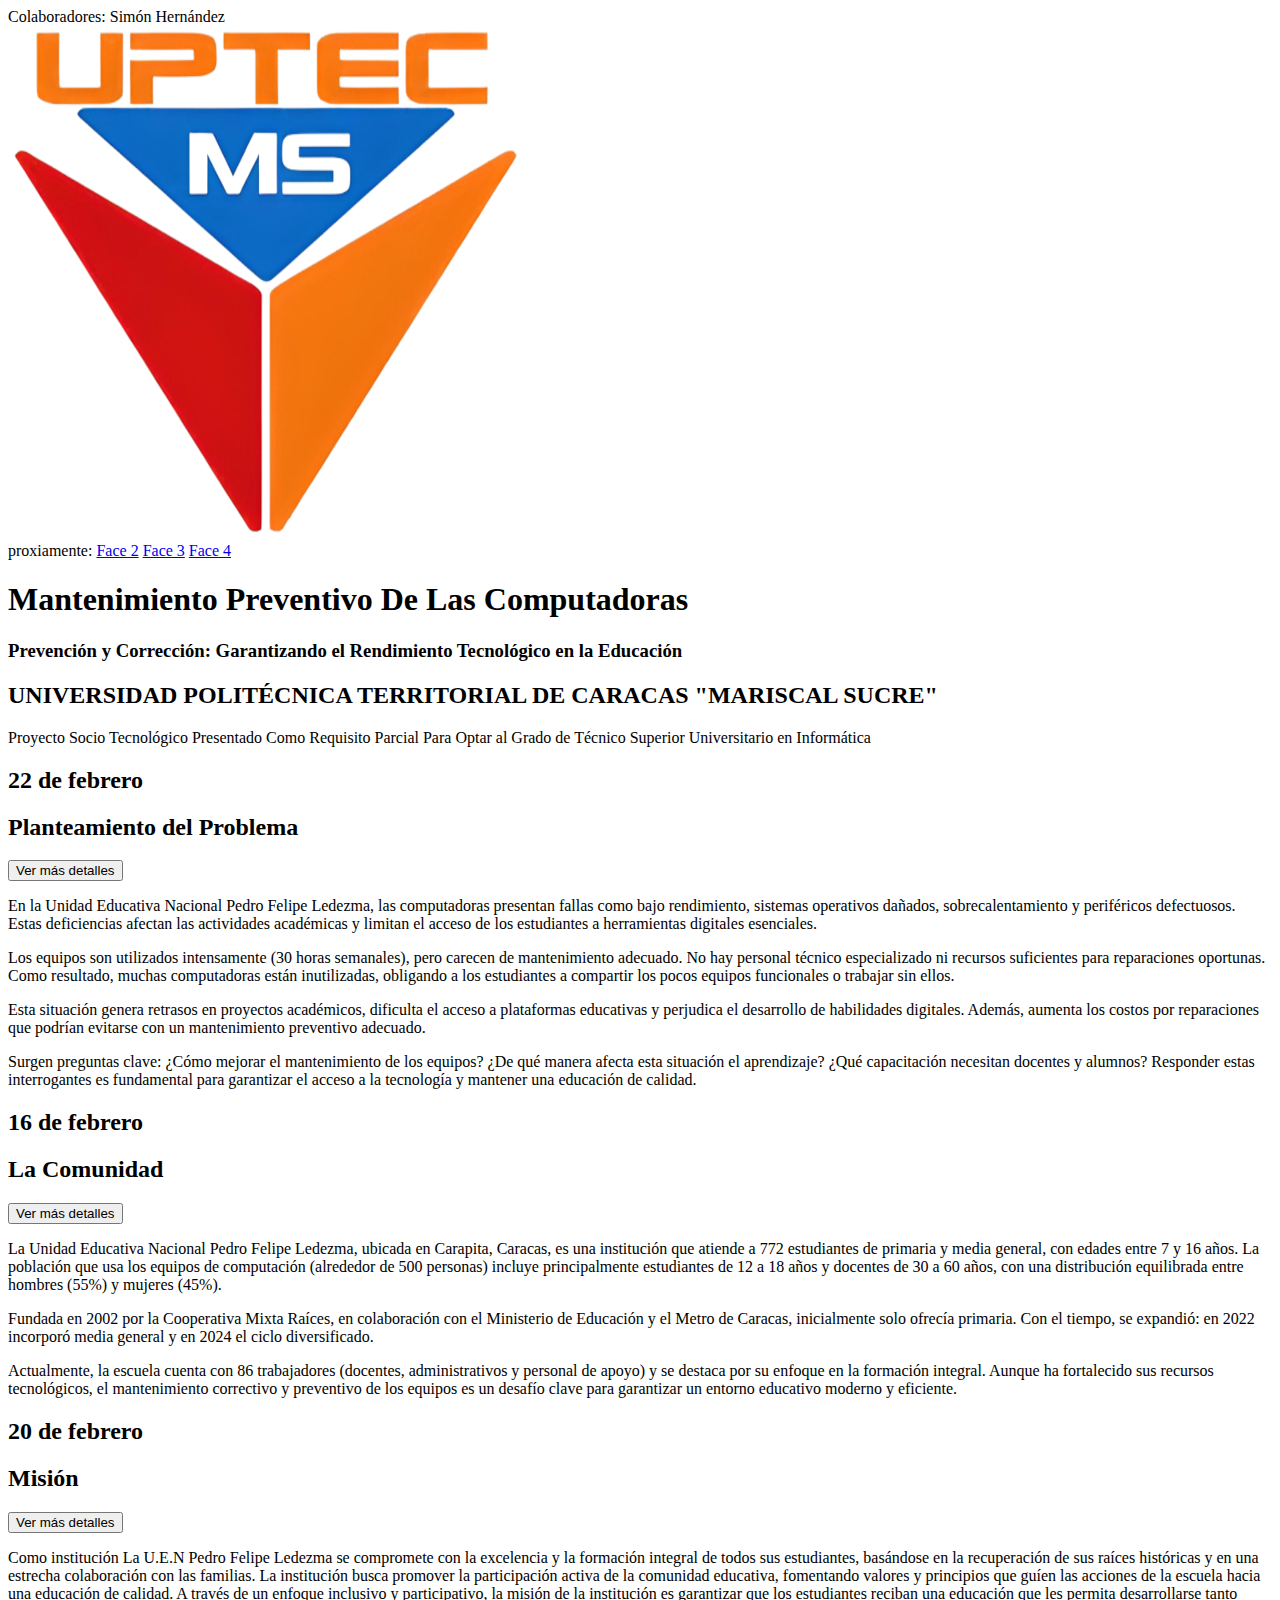
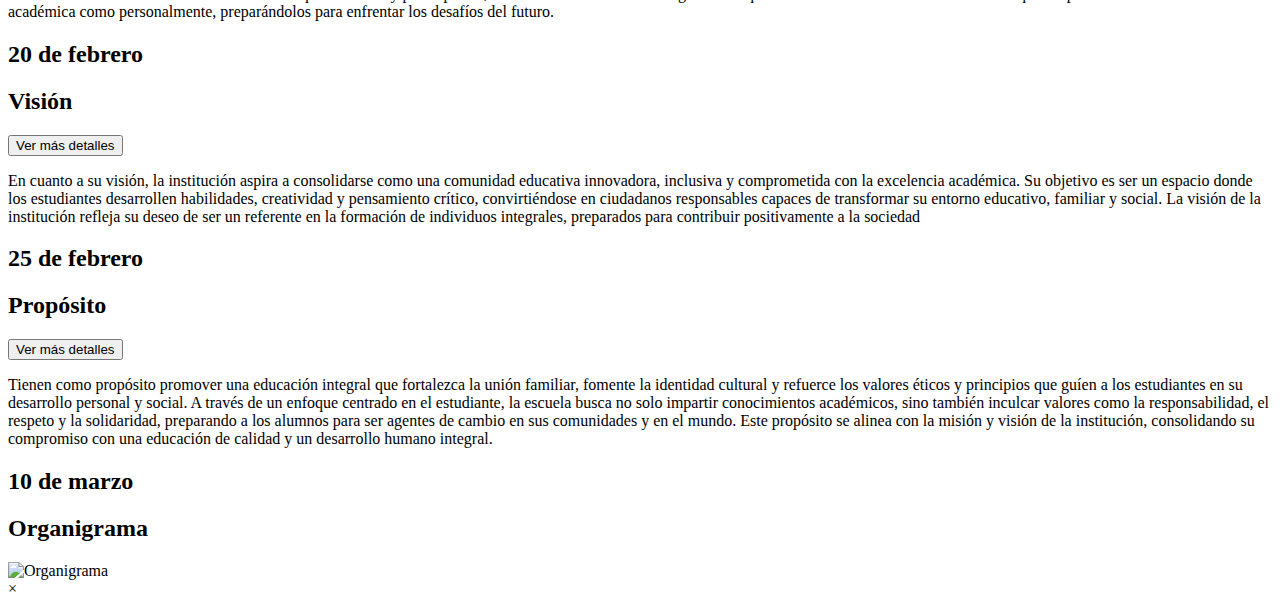
==== index.html @ 004e0c31 "Update index.html" ====
<!DOCTYPE html>
<html lang="es">
<head>
    <meta charset="UTF-8">
    <meta name="viewport" content="width=device-width, initial-scale=1.0">
    <title>Mantenimiento Preventivo De Las Computadoras</title>
    <link rel="stylesheet" href="style.css">
    <link rel="stylesheet" href="responsive.css">
    <link rel="icon" href="foto de la escuela/logo.png">
</head>
<body>
    <div class="navbar">
        <div class="left-section">
            <span>Colaboradores: Simón Hernández</span>
        </div>
        
        <div class="center-section">
            <div class="logo-container">
                <div class="logo-text"></div>
                <img src="foto de la escuela/logo.png" alt="Logo" class="logo-image">
            </div>
        </div>
        
        <div class="right-section">
            <a>proxiamente:</a>
            <a href="#" class="face-link">Face 2</a>
            <a href="#" class="face-link">Face 3</a>
            <a href="#" class="face-link">Face 4</a>
        </div>
    </div>
    
    <div class="content">
        <div class="title-box">
            <h1>Mantenimiento Preventivo De Las Computadoras</h1>
            <h3>Prevención y Corrección: Garantizando el Rendimiento Tecnológico en la Educación</h3>
            <h2>UNIVERSIDAD POLITÉCNICA TERRITORIAL DE CARACAS "MARISCAL SUCRE"</h2>
            <p class="project-info">Proyecto Socio Tecnológico Presentado Como Requisito Parcial Para Optar al Grado de Técnico Superior Universitario en Informática</p>
        </div>
        
        <div class="problem-box">
            <h2 class="problem-title">22 de febrero</h2>
            <h2 class="problem-title">Planteamiento del Problema</h2>
            <button class="toggle-btn">Ver más detalles</button>
            <div class="problem-content">
                <p>En la Unidad Educativa Nacional Pedro Felipe Ledezma, las computadoras presentan fallas como bajo rendimiento, sistemas operativos dañados, sobrecalentamiento y periféricos defectuosos. Estas deficiencias afectan las actividades académicas y limitan el acceso de los estudiantes a herramientas digitales esenciales.</p>
                <p>Los equipos son utilizados intensamente (30 horas semanales), pero carecen de mantenimiento adecuado. No hay personal técnico especializado ni recursos suficientes para reparaciones oportunas. Como resultado, muchas computadoras están inutilizadas, obligando a los estudiantes a compartir los pocos equipos funcionales o trabajar sin ellos.</p>
                <p>Esta situación genera retrasos en proyectos académicos, dificulta el acceso a plataformas educativas y perjudica el desarrollo de habilidades digitales. Además, aumenta los costos por reparaciones que podrían evitarse con un mantenimiento preventivo adecuado.</p>
                <p>Surgen preguntas clave: ¿Cómo mejorar el mantenimiento de los equipos? ¿De qué manera afecta esta situación el aprendizaje? ¿Qué capacitación necesitan docentes y alumnos? Responder estas interrogantes es fundamental para garantizar el acceso a la tecnología y mantener una educación de calidad.</p>
            </div>
        </div>
        
        <div class="box-2">
            <h2 class="box-2-title">16 de febrero</h2>
            <h2 class="box-2-title">La Comunidad</h2>
            <button class="toggle-btn-2">Ver más detalles</button>
            <div class="box-2-content">
            <p>La Unidad Educativa Nacional Pedro Felipe Ledezma, ubicada en Carapita, Caracas, es una institución que atiende a 772 estudiantes de primaria y media general, con edades entre 7 y 16 años. La población que usa los equipos de computación (alrededor de 500 personas) incluye principalmente estudiantes de 12 a 18 años y docentes de 30 a 60 años, con una distribución equilibrada entre hombres (55%) y mujeres (45%).</p>

            <p>Fundada en 2002 por la Cooperativa Mixta Raíces, en colaboración con el Ministerio de Educación y el Metro de Caracas, inicialmente solo ofrecía primaria. Con el tiempo, se expandió: en 2022 incorporó media general y en 2024 el ciclo diversificado.</p>

            <p>Actualmente, la escuela cuenta con 86 trabajadores (docentes, administrativos y personal de apoyo) y se destaca por su enfoque en la formación integral. Aunque ha fortalecido sus recursos tecnológicos, el mantenimiento correctivo y preventivo de los equipos es un desafío clave para garantizar un entorno educativo moderno y eficiente.</p>

            </div>
        </div>
        
        <div class="box-3">
            <h2 class="box-3-title">20 de febrero</h2>
            <h2 class="box-3-title">Misión</h2>
            <button class="toggle-btn-3">Ver más detalles</button>
            <div class="box-3-content">
            <p>Como institución La U.E.N Pedro Felipe Ledezma se compromete con la excelencia y la formación integral de todos sus estudiantes, basándose en la recuperación de sus raíces históricas y en una estrecha colaboración con las familias. La institución busca promover la participación activa de la comunidad educativa, fomentando valores y principios que guíen las acciones de la escuela hacia una educación de calidad. A través de un enfoque inclusivo y participativo, la misión de la institución es garantizar que los estudiantes reciban una educación que les permita desarrollarse tanto académica como personalmente, preparándolos para enfrentar los desafíos del futuro.</p>
            </div>
        </div>
        
        <div class="box-4">
            <h2 class="box-4-title">20 de febrero</h2>
            <h2 class="box-4-title">Visión</h2>
            <button class="toggle-btn-4">Ver más detalles</button>
            <div class="box-4-content">
            <p>En cuanto a su visión, la institución aspira a consolidarse como una comunidad educativa innovadora, inclusiva y comprometida con la excelencia académica. Su objetivo es ser un espacio donde los estudiantes desarrollen habilidades, creatividad y pensamiento crítico, convirtiéndose en ciudadanos responsables capaces de transformar su entorno educativo, familiar y social. La visión de la institución refleja su deseo de ser un referente en la formación de individuos integrales, preparados para contribuir positivamente a la sociedad</p>
            </div>
        </div>
        
        <div class="box-5">
            <h2 class="box-5-title">25 de febrero</h2>
            <h2 class="box-5-title">Propósito</h2>
            <button class="toggle-btn-5">Ver más detalles</button>
            <div class="box-5-content">
            <p>Tienen como propósito promover una educación integral que fortalezca la unión familiar, fomente la identidad cultural y refuerce los valores éticos y principios que guíen a los estudiantes en su desarrollo personal y social. A través de un enfoque centrado en el estudiante, la escuela busca no solo impartir conocimientos académicos, sino también inculcar valores como la responsabilidad, el respeto y la solidaridad, preparando a los alumnos para ser agentes de cambio en sus comunidades y en el mundo. Este propósito se alinea con la misión y visión de la institución, consolidando su compromiso con una educación de calidad y un desarrollo humano integral.</p>
            </div>
        </div>
        
        <div class="box-6">
            <h2 class="box-6-title">10 de marzo</h2>
            <h2 class="box-6-title">Organigrama</h2>
            <div class="box-6-image">
                <img src="foto de la escuela/organigrama.jpg" alt="Organigrama" class="organigrama-img">
            </div>
        </div>
</body>
</html>
<!-- Modal para mostrar la imagen ampliada -->
<div id="imageModal" class="modal">
    <span class="close-modal">&times;</span>
    <img class="modal-content" id="modalImg">
</div>
<script> // Código para el modal de la imagen
    const modal = document.getElementById("imageModal");
    const modalImg = document.getElementById("modalImg");
    const organigramaImg = document.querySelector(".organigrama-img");
    const closeModal = document.querySelector(".close-modal");
    
    // Abrir modal al hacer clic en la imagen
    if (organigramaImg) {
        organigramaImg.addEventListener("click", function() {
            modal.style.display = "block";
            modalImg.src = this.src;
        });
    }
    
    // Cerrar modal al hacer clic en la X
    if (closeModal) {
        closeModal.addEventListener("click", function() {
            modal.style.display = "none";
        });
    }
    
    // Cerrar modal al hacer clic fuera de la imagen
    window.addEventListener("click", function(event) {
        if (event.target === modal) {
            modal.style.display = "none";
        }
    });
    
    // Función para verificar si algún contenido está abierto (excepto el cuadro 5)
    function isAnyContentOpen() {
        const contents = [
            document.querySelector('.problem-content'),
        ];
        
        return contents.some(content => 
            content && content.style.maxHeight && content.style.maxHeight !== '0px'
        );
    }
    
    // Función para verificar si estamos en un dispositivo móvil
    function isMobileDevice() {
        return window.innerWidth <= 767;
    }
    
    // Función para actualizar la visibilidad del cuadro 5
    function updateBox5Visibility() {
        const box5 = document.querySelector('.box-5');
        if (isAnyContentOpen() && !isMobileDevice()) {
            box5.style.display = 'none';
        } else {
            box5.style.display = 'block';
        }
    }
    
    // Función para actualizar la visibilidad del cuadro del organigrama
    function updateOrganigramVisibility() {
        const box6 = document.querySelector('.box-6');
        if (isCommunityOrMissionOpen() && !isMobileDevice()) {
            box6.style.display = 'none';
        } else {
            box6.style.display = 'block';
        }
    }
    
    // Actualizar visibilidad cuando cambia el tamaño de la ventana
    window.addEventListener('resize', function() {
        updateBox5Visibility();
        updateOrganigramVisibility();
    });
    
    // Nueva función para verificar si el cuadro de Comunidad o Misión está abierto
    function isCommunityOrMissionOpen() {
        const communityContent = document.querySelector('.box-2-content');
        const missionContent = document.querySelector('.box-3-content');
        
        const communityOpen = communityContent && communityContent.style.maxHeight && communityContent.style.maxHeight !== '0px';
        const missionOpen = missionContent && missionContent.style.maxHeight && missionContent.style.maxHeight !== '0px';
        
        return communityOpen || missionOpen;
    }
    
    // Función para actualizar la visibilidad del cuadro del organigrama
    function updateOrganigramVisibility() {
        const box6 = document.querySelector('.box-6');
        if (isCommunityOrMissionOpen()) {
            box6.style.display = 'none';
        } else {
            box6.style.display = 'block';
        }
    }
    
    document.querySelector('.toggle-btn').addEventListener('click', function() {
        const content = document.querySelector('.problem-content');
        
        // Toggle this content
        if (content.style.maxHeight) {
            content.style.maxHeight = null;
            this.textContent = 'Ver más detalles';
        } else {
            content.style.maxHeight = content.scrollHeight + "px";
            this.textContent = 'Ocultar detalles';
        }
        
        // Actualizar visibilidad del cuadro 5
        setTimeout(updateBox5Visibility, 10);
    });
    
    document.querySelector('.toggle-btn-2').addEventListener('click', function() {
        const content = document.querySelector('.box-2-content');
        
        // Toggle this content
        if (content.style.maxHeight) {
            content.style.maxHeight = null;
            this.textContent = 'Ver más detalles';
        } else {
            content.style.maxHeight = content.scrollHeight + "px";
            this.textContent = 'Ocultar detalles';
        }
        
        // Actualizar visibilidad del cuadro 5
        setTimeout(updateBox5Visibility, 10);
        // Actualizar visibilidad del organigrama
        setTimeout(updateOrganigramVisibility, 10);
    });
    
    document.querySelector('.toggle-btn-3').addEventListener('click', function() {
        const content = document.querySelector('.box-3-content');
        
        // Toggle this content
        if (content.style.maxHeight) {
            content.style.maxHeight = null;
            this.textContent = 'Ver más detalles';
        } else {
            content.style.maxHeight = content.scrollHeight + "px";
            this.textContent = 'Ocultar detalles';
        }
        
        // Actualizar visibilidad del cuadro 5
        setTimeout(updateBox5Visibility, 10);
        // Actualizar visibilidad del organigrama
        setTimeout(updateOrganigramVisibility, 10);
    });
    
    document.querySelector('.toggle-btn-4').addEventListener('click', function() {
        const content = document.querySelector('.box-4-content');
        
        // Toggle this content
        if (content.style.maxHeight) {
            content.style.maxHeight = null;
            this.textContent = 'Ver más detalles';
        } else {
            content.style.maxHeight = content.scrollHeight + "px";
            this.textContent = 'Ocultar detalles';
        }
        
        // Actualizar visibilidad del cuadro 5
        setTimeout(updateBox5Visibility, 10);
    });
    
    document.querySelector('.toggle-btn-5').addEventListener('click', function() {
        const content = document.querySelector('.box-5-content');
        
        // Toggle this content
        if (content.style.maxHeight) {
            content.style.maxHeight = null;
            this.textContent = 'Ver más detalles';
        } else {
            content.style.maxHeight = content.scrollHeight + "px";
            this.textContent = 'Ocultar detalles';
        }
    });
    
    // Ejecutar al cargar la página para establecer el estado inicial
    document.addEventListener('DOMContentLoaded', function() {
        updateBox5Visibility();
        updateOrganigramVisibility();
    });
    
    // Código para mover el cuadro 6 a la derecha
    const box6 = document.querySelector('.box-6');
    let isMoved = false;
    
    // Función para mover el cuadro
    function moveBox6() {
        if (isMoved) {
            box6.classList.remove('move-left');
        } else {
            box6.classList.add('move-left');
        }
        isMoved = !isMoved;
    }</script>
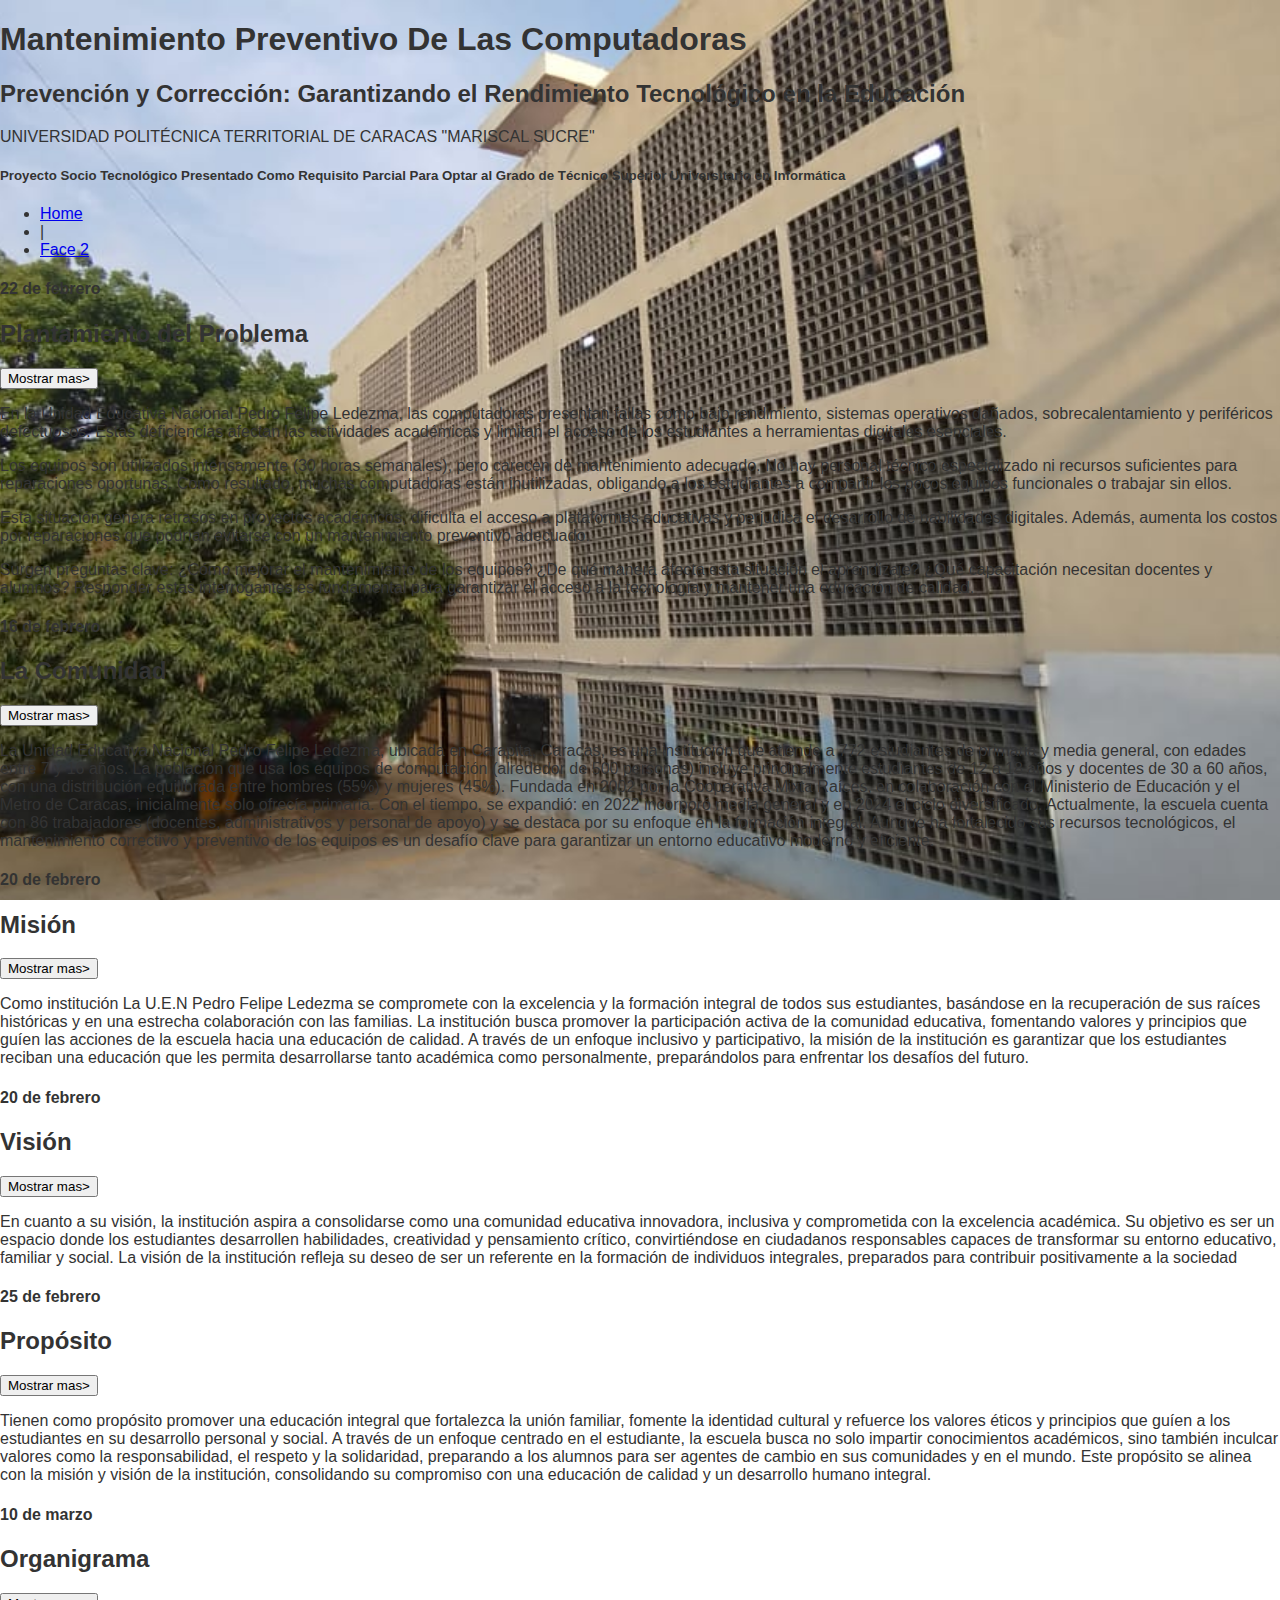
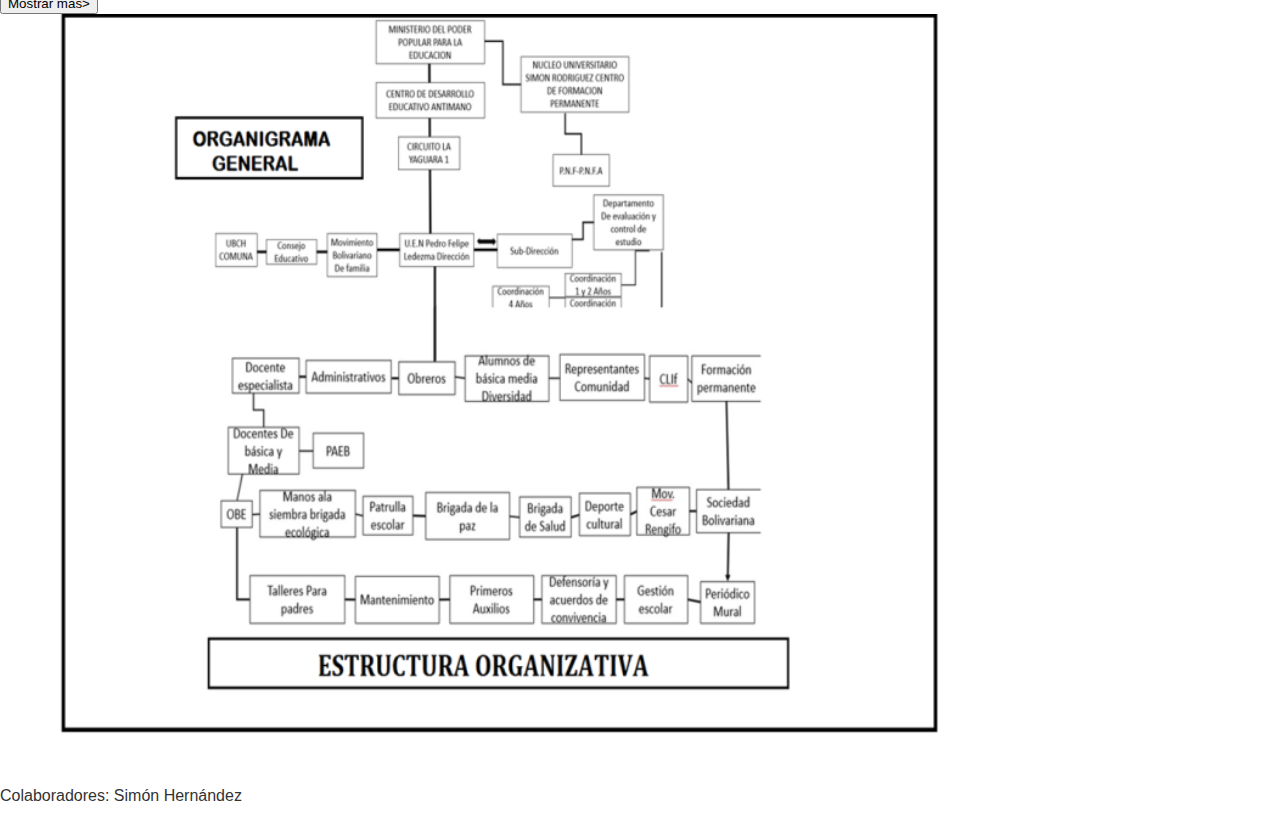
==== commit 01d59c15: "Update index.html" ====
--- a/index.html
+++ b/index.html
@@ -3,295 +3,92 @@
 <head>
     <meta charset="UTF-8">
     <meta name="viewport" content="width=device-width, initial-scale=1.0">
-    <title>Mantenimiento Preventivo De Las Computadoras</title>
-    <link rel="stylesheet" href="style.css">
-    <link rel="stylesheet" href="responsive.css">
+    <title>Prevención y Corrección: Garantizando el Rendimiento Tecnológico en la Educación</title>
+    <link rel="stylesheet" href="styles.css">
+    <meta charset="UTF-8">
+    <meta name="viewport" content="width=device-width, initial-scale=1.0">
+    <title>Prevención y Corrección: Garantizando el Rendimiento Tecnológico en la Educación</title>
     <link rel="icon" href="foto de la escuela/logo.png">
 </head>
 <body>
-    <div class="navbar">
-        <div class="left-section">
-            <span>Colaboradores: Simón Hernández</span>
-        </div>
-        
-        <div class="center-section">
-            <div class="logo-container">
-                <div class="logo-text"></div>
-                <img src="foto de la escuela/logo.png" alt="Logo" class="logo-image">
-            </div>
-        </div>
-        
-        <div class="right-section">
-            <a>proxiamente:</a>
-            <a href="#" class="face-link">Face 2</a>
-            <a href="#" class="face-link">Face 3</a>
-            <a href="#" class="face-link">Face 4</a>
-        </div>
-    </div>
-    
-    <div class="content">
-        <div class="title-box">
-            <h1>Mantenimiento Preventivo De Las Computadoras</h1>
-            <h3>Prevención y Corrección: Garantizando el Rendimiento Tecnológico en la Educación</h3>
-            <h2>UNIVERSIDAD POLITÉCNICA TERRITORIAL DE CARACAS "MARISCAL SUCRE"</h2>
-            <p class="project-info">Proyecto Socio Tecnológico Presentado Como Requisito Parcial Para Optar al Grado de Técnico Superior Universitario en Informática</p>
-        </div>
-        
-        <div class="problem-box">
-            <h2 class="problem-title">22 de febrero</h2>
-            <h2 class="problem-title">Planteamiento del Problema</h2>
-            <button class="toggle-btn">Ver más detalles</button>
-            <div class="problem-content">
+    <header>
+        <h1>Mantenimiento Preventivo De Las Computadoras</h1>
+        <h2>Prevención y Corrección: Garantizando el Rendimiento Tecnológico en la Educación</h2>
+        <p>UNIVERSIDAD POLITÉCNICA TERRITORIAL DE CARACAS "MARISCAL SUCRE"</p>
+        <h5> Proyecto Socio Tecnológico Presentado Como Requisito Parcial Para Optar al Grado de Técnico Superior Universitario en Informática</h5>
+    </header>
+    <nav>
+        <ul class="menu">
+            <li><a href="#">Home</a></li>
+            <li><span>|</span></li>
+            <li><a href="face 2.html">Face 2</a></li>
+        </ul>
+    </nav>
+    <div class="post">
+        <div class="post">
+             <h4>22 de febrero</h4>
+            <h2>Plantamiento del Problema</h2>
+            <button class="toggle-button" onclick="toggleContent('problema')">Mostrar mas></button>
+            <div id="problema" class="hidden-content">
                 <p>En la Unidad Educativa Nacional Pedro Felipe Ledezma, las computadoras presentan fallas como bajo rendimiento, sistemas operativos dañados, sobrecalentamiento y periféricos defectuosos. Estas deficiencias afectan las actividades académicas y limitan el acceso de los estudiantes a herramientas digitales esenciales.</p>
                 <p>Los equipos son utilizados intensamente (30 horas semanales), pero carecen de mantenimiento adecuado. No hay personal técnico especializado ni recursos suficientes para reparaciones oportunas. Como resultado, muchas computadoras están inutilizadas, obligando a los estudiantes a compartir los pocos equipos funcionales o trabajar sin ellos.</p>
                 <p>Esta situación genera retrasos en proyectos académicos, dificulta el acceso a plataformas educativas y perjudica el desarrollo de habilidades digitales. Además, aumenta los costos por reparaciones que podrían evitarse con un mantenimiento preventivo adecuado.</p>
                 <p>Surgen preguntas clave: ¿Cómo mejorar el mantenimiento de los equipos? ¿De qué manera afecta esta situación el aprendizaje? ¿Qué capacitación necesitan docentes y alumnos? Responder estas interrogantes es fundamental para garantizar el acceso a la tecnología y mantener una educación de calidad.</p>
             </div>
         </div>
-        
-        <div class="box-2">
-            <h2 class="box-2-title">16 de febrero</h2>
-            <h2 class="box-2-title">La Comunidad</h2>
-            <button class="toggle-btn-2">Ver más detalles</button>
-            <div class="box-2-content">
-            <p>La Unidad Educativa Nacional Pedro Felipe Ledezma, ubicada en Carapita, Caracas, es una institución que atiende a 772 estudiantes de primaria y media general, con edades entre 7 y 16 años. La población que usa los equipos de computación (alrededor de 500 personas) incluye principalmente estudiantes de 12 a 18 años y docentes de 30 a 60 años, con una distribución equilibrada entre hombres (55%) y mujeres (45%).</p>
+        <div class="post">
+            <div class="post">
+                <h4>16 de febrero</h4>
+                <h2>La Comunidad</h2>
+                <button class="toggle-button" onclick="toggleContent('La Comunidad')">Mostrar mas></button>
+                <div id="La Comunidad" class="hidden-content">
+                    <p>La Unidad Educativa Nacional Pedro Felipe Ledezma, ubicada en Carapita, Caracas, es una institución que atiende a 772 estudiantes de primaria y media general, con edades entre 7 y 16 años. La población que usa los equipos de computación (alrededor de 500 personas) incluye principalmente estudiantes de 12 a 18 años y docentes de 30 a 60 años, con una distribución equilibrada entre hombres (55%) y mujeres (45%).
 
-            <p>Fundada en 2002 por la Cooperativa Mixta Raíces, en colaboración con el Ministerio de Educación y el Metro de Caracas, inicialmente solo ofrecía primaria. Con el tiempo, se expandió: en 2022 incorporó media general y en 2024 el ciclo diversificado.</p>
+                        Fundada en 2002 por la Cooperativa Mixta Raíces, en colaboración con el Ministerio de Educación y el Metro de Caracas, inicialmente solo ofrecía primaria. Con el tiempo, se expandió: en 2022 incorporó media general y en 2024 el ciclo diversificado.
+                        
+                        Actualmente, la escuela cuenta con 86 trabajadores (docentes, administrativos y personal de apoyo) y se destaca por su enfoque en la formación integral. Aunque ha fortalecido sus recursos tecnológicos, el mantenimiento correctivo y preventivo de los equipos es un desafío clave para garantizar un entorno educativo moderno y eficiente.</p>
+                </div>
+                <h4>20 de febrero</h4>
+                <h2>Misión</h2>
+                <button class="toggle-button" onclick="toggleContent('Misión')">Mostrar mas></button>
+                <div id="Misión" class="hidden-content">
+                    <p>Como institución La U.E.N Pedro Felipe Ledezma se compromete con la excelencia y la formación integral de todos sus estudiantes, basándose en la recuperación de sus raíces históricas y en una estrecha colaboración con las familias. La institución busca promover la participación activa de la comunidad educativa, fomentando valores y principios que guíen las acciones de la escuela hacia una educación de calidad. A través de un enfoque inclusivo y participativo, la misión de la institución es garantizar que los estudiantes reciban una educación que les permita desarrollarse tanto académica como personalmente, preparándolos para enfrentar los desafíos del futuro.</p>
+                </div>
+            
+            </div>
+            <h4>20 de febrero</h4>
+            <h2>Visión</h2>
+            <button class="toggle-button" onclick="toggleContent('Visión')">Mostrar mas></button>
+            <div id="Visión" class="hidden-content">
+                <p>En cuanto a su visión, la institución aspira a consolidarse como una comunidad educativa innovadora, inclusiva y comprometida con la excelencia académica. Su objetivo es ser un espacio donde los estudiantes desarrollen habilidades, creatividad y pensamiento crítico, convirtiéndose en ciudadanos responsables capaces de transformar su entorno educativo, familiar y social. La visión de la institución refleja su deseo de ser un referente en la formación de individuos integrales, preparados para contribuir positivamente a la sociedad</p>
+            
+            </div>
+            <h4>25 de febrero</h4>
+            <h2>Propósito</h2>
+            <button class="toggle-button" onclick="toggleContent('Propósito')">Mostrar mas></button>
+            <div id="Propósito" class="hidden-content">
+                <p>Tienen como propósito promover una educación integral que fortalezca la unión familiar, fomente la identidad cultural y refuerce los valores éticos y principios que guíen a los estudiantes en su desarrollo personal y social. A través de un enfoque centrado en el estudiante, la escuela busca no solo impartir conocimientos académicos, sino también inculcar valores como la responsabilidad, el respeto y la solidaridad, preparando a los alumnos para ser agentes de cambio en sus comunidades y en el mundo. Este propósito se alinea con la misión y visión de la institución, consolidando su compromiso con una educación de calidad y un desarrollo humano integral.</p>
+            </div>
 
-            <p>Actualmente, la escuela cuenta con 86 trabajadores (docentes, administrativos y personal de apoyo) y se destaca por su enfoque en la formación integral. Aunque ha fortalecido sus recursos tecnológicos, el mantenimiento correctivo y preventivo de los equipos es un desafío clave para garantizar un entorno educativo moderno y eficiente.</p>
-
+            <div class="post">
+                <h4>10 de marzo</h4>
+                <h2>Organigrama</h2>
+                <button class="toggle-button" onclick="toggleContent('Organigrama')">Mostrar mas></button>
+                <div id="Organigrama" class="hidden-content">
+                    <img src="foto de la escuela/Organigrama.jpg" alt="Imagen de el Organigrama" style="width: 100%; max-width: 1000px; height: auto; border-radius: 20px;">
+                </div>
             </div>
         </div>
-        
-        <div class="box-3">
-            <h2 class="box-3-title">20 de febrero</h2>
-            <h2 class="box-3-title">Misión</h2>
-            <button class="toggle-btn-3">Ver más detalles</button>
-            <div class="box-3-content">
-            <p>Como institución La U.E.N Pedro Felipe Ledezma se compromete con la excelencia y la formación integral de todos sus estudiantes, basándose en la recuperación de sus raíces históricas y en una estrecha colaboración con las familias. La institución busca promover la participación activa de la comunidad educativa, fomentando valores y principios que guíen las acciones de la escuela hacia una educación de calidad. A través de un enfoque inclusivo y participativo, la misión de la institución es garantizar que los estudiantes reciban una educación que les permita desarrollarse tanto académica como personalmente, preparándolos para enfrentar los desafíos del futuro.</p>
-            </div>
-        </div>
-        
-        <div class="box-4">
-            <h2 class="box-4-title">20 de febrero</h2>
-            <h2 class="box-4-title">Visión</h2>
-            <button class="toggle-btn-4">Ver más detalles</button>
-            <div class="box-4-content">
-            <p>En cuanto a su visión, la institución aspira a consolidarse como una comunidad educativa innovadora, inclusiva y comprometida con la excelencia académica. Su objetivo es ser un espacio donde los estudiantes desarrollen habilidades, creatividad y pensamiento crítico, convirtiéndose en ciudadanos responsables capaces de transformar su entorno educativo, familiar y social. La visión de la institución refleja su deseo de ser un referente en la formación de individuos integrales, preparados para contribuir positivamente a la sociedad</p>
-            </div>
-        </div>
-        
-        <div class="box-5">
-            <h2 class="box-5-title">25 de febrero</h2>
-            <h2 class="box-5-title">Propósito</h2>
-            <button class="toggle-btn-5">Ver más detalles</button>
-            <div class="box-5-content">
-            <p>Tienen como propósito promover una educación integral que fortalezca la unión familiar, fomente la identidad cultural y refuerce los valores éticos y principios que guíen a los estudiantes en su desarrollo personal y social. A través de un enfoque centrado en el estudiante, la escuela busca no solo impartir conocimientos académicos, sino también inculcar valores como la responsabilidad, el respeto y la solidaridad, preparando a los alumnos para ser agentes de cambio en sus comunidades y en el mundo. Este propósito se alinea con la misión y visión de la institución, consolidando su compromiso con una educación de calidad y un desarrollo humano integral.</p>
-            </div>
-        </div>
-        
-        <div class="box-6">
-            <h2 class="box-6-title">10 de marzo</h2>
-            <h2 class="box-6-title">Organigrama</h2>
-            <div class="box-6-image">
-                <img src="foto de la escuela/organigrama.jpg" alt="Organigrama" class="organigrama-img">
-            </div>
-        </div>
+    </div>
+    <footer>
+        <p>Colaboradores: Simón Hernández</p>
+    </footer>
+    <script>
+        function toggleContent(id) {
+            const content = document.getElementById(id);
+            const isHidden = content.style.display === "none" || content.style.display === "";
+            content.style.display = isHidden ? "block" : "none";
+        }
+    </script>
 </body>
 </html>
-<!-- Modal para mostrar la imagen ampliada -->
-<div id="imageModal" class="modal">
-    <span class="close-modal">&times;</span>
-    <img class="modal-content" id="modalImg">
-</div>
-<script> // Código para el modal de la imagen
-    const modal = document.getElementById("imageModal");
-    const modalImg = document.getElementById("modalImg");
-    const organigramaImg = document.querySelector(".organigrama-img");
-    const closeModal = document.querySelector(".close-modal");
-    
-    // Abrir modal al hacer clic en la imagen
-    if (organigramaImg) {
-        organigramaImg.addEventListener("click", function() {
-            modal.style.display = "block";
-            modalImg.src = this.src;
-        });
-    }
-    
-    // Cerrar modal al hacer clic en la X
-    if (closeModal) {
-        closeModal.addEventListener("click", function() {
-            modal.style.display = "none";
-        });
-    }
-    
-    // Cerrar modal al hacer clic fuera de la imagen
-    window.addEventListener("click", function(event) {
-        if (event.target === modal) {
-            modal.style.display = "none";
-        }
-    });
-    
-    // Función para verificar si algún contenido está abierto (excepto el cuadro 5)
-    function isAnyContentOpen() {
-        const contents = [
-            document.querySelector('.problem-content'),
-        ];
-        
-        return contents.some(content => 
-            content && content.style.maxHeight && content.style.maxHeight !== '0px'
-        );
-    }
-    
-    // Función para verificar si estamos en un dispositivo móvil
-    function isMobileDevice() {
-        return window.innerWidth <= 767;
-    }
-    
-    // Función para actualizar la visibilidad del cuadro 5
-    function updateBox5Visibility() {
-        const box5 = document.querySelector('.box-5');
-        if (isAnyContentOpen() && !isMobileDevice()) {
-            box5.style.display = 'none';
-        } else {
-            box5.style.display = 'block';
-        }
-    }
-    
-    // Función para actualizar la visibilidad del cuadro del organigrama
-    function updateOrganigramVisibility() {
-        const box6 = document.querySelector('.box-6');
-        if (isCommunityOrMissionOpen() && !isMobileDevice()) {
-            box6.style.display = 'none';
-        } else {
-            box6.style.display = 'block';
-        }
-    }
-    
-    // Actualizar visibilidad cuando cambia el tamaño de la ventana
-    window.addEventListener('resize', function() {
-        updateBox5Visibility();
-        updateOrganigramVisibility();
-    });
-    
-    // Nueva función para verificar si el cuadro de Comunidad o Misión está abierto
-    function isCommunityOrMissionOpen() {
-        const communityContent = document.querySelector('.box-2-content');
-        const missionContent = document.querySelector('.box-3-content');
-        
-        const communityOpen = communityContent && communityContent.style.maxHeight && communityContent.style.maxHeight !== '0px';
-        const missionOpen = missionContent && missionContent.style.maxHeight && missionContent.style.maxHeight !== '0px';
-        
-        return communityOpen || missionOpen;
-    }
-    
-    // Función para actualizar la visibilidad del cuadro del organigrama
-    function updateOrganigramVisibility() {
-        const box6 = document.querySelector('.box-6');
-        if (isCommunityOrMissionOpen()) {
-            box6.style.display = 'none';
-        } else {
-            box6.style.display = 'block';
-        }
-    }
-    
-    document.querySelector('.toggle-btn').addEventListener('click', function() {
-        const content = document.querySelector('.problem-content');
-        
-        // Toggle this content
-        if (content.style.maxHeight) {
-            content.style.maxHeight = null;
-            this.textContent = 'Ver más detalles';
-        } else {
-            content.style.maxHeight = content.scrollHeight + "px";
-            this.textContent = 'Ocultar detalles';
-        }
-        
-        // Actualizar visibilidad del cuadro 5
-        setTimeout(updateBox5Visibility, 10);
-    });
-    
-    document.querySelector('.toggle-btn-2').addEventListener('click', function() {
-        const content = document.querySelector('.box-2-content');
-        
-        // Toggle this content
-        if (content.style.maxHeight) {
-            content.style.maxHeight = null;
-            this.textContent = 'Ver más detalles';
-        } else {
-            content.style.maxHeight = content.scrollHeight + "px";
-            this.textContent = 'Ocultar detalles';
-        }
-        
-        // Actualizar visibilidad del cuadro 5
-        setTimeout(updateBox5Visibility, 10);
-        // Actualizar visibilidad del organigrama
-        setTimeout(updateOrganigramVisibility, 10);
-    });
-    
-    document.querySelector('.toggle-btn-3').addEventListener('click', function() {
-        const content = document.querySelector('.box-3-content');
-        
-        // Toggle this content
-        if (content.style.maxHeight) {
-            content.style.maxHeight = null;
-            this.textContent = 'Ver más detalles';
-        } else {
-            content.style.maxHeight = content.scrollHeight + "px";
-            this.textContent = 'Ocultar detalles';
-        }
-        
-        // Actualizar visibilidad del cuadro 5
-        setTimeout(updateBox5Visibility, 10);
-        // Actualizar visibilidad del organigrama
-        setTimeout(updateOrganigramVisibility, 10);
-    });
-    
-    document.querySelector('.toggle-btn-4').addEventListener('click', function() {
-        const content = document.querySelector('.box-4-content');
-        
-        // Toggle this content
-        if (content.style.maxHeight) {
-            content.style.maxHeight = null;
-            this.textContent = 'Ver más detalles';
-        } else {
-            content.style.maxHeight = content.scrollHeight + "px";
-            this.textContent = 'Ocultar detalles';
-        }
-        
-        // Actualizar visibilidad del cuadro 5
-        setTimeout(updateBox5Visibility, 10);
-    });
-    
-    document.querySelector('.toggle-btn-5').addEventListener('click', function() {
-        const content = document.querySelector('.box-5-content');
-        
-        // Toggle this content
-        if (content.style.maxHeight) {
-            content.style.maxHeight = null;
-            this.textContent = 'Ver más detalles';
-        } else {
-            content.style.maxHeight = content.scrollHeight + "px";
-            this.textContent = 'Ocultar detalles';
-        }
-    });
-    
-    // Ejecutar al cargar la página para establecer el estado inicial
-    document.addEventListener('DOMContentLoaded', function() {
-        updateBox5Visibility();
-        updateOrganigramVisibility();
-    });
-    
-    // Código para mover el cuadro 6 a la derecha
-    const box6 = document.querySelector('.box-6');
-    let isMoved = false;
-    
-    // Función para mover el cuadro
-    function moveBox6() {
-        if (isMoved) {
-            box6.classList.remove('move-left');
-        } else {
-            box6.classList.add('move-left');
-        }
-        isMoved = !isMoved;
-    }</script>
--- a/styles.css
+++ b/styles.css
@@ -0,0 +1,648 @@
+body {
+    margin: 0;
+    padding: 0;
+    font-family: Arial, sans-serif;
+    background-size: cover;
+    background-position: center;
+    background-repeat: no-repeat;
+    background-attachment: fixed;
+}
+
+.navbar {
+    background-color: black;
+    color: white;
+    display: flex;
+    justify-content: space-between;
+    align-items: center;
+    padding: 10px 20px;
+    width: 100%;
+    box-sizing: border-box;
+}
+
+.left-section {
+    flex: 1;
+}
+
+.center-section {
+    flex: 1;
+    text-align: center;
+}
+
+.logo-container {
+    display: inline-block;
+}
+
+.logo-text {
+    font-weight: bold;
+    font-size: 24px;
+}
+
+.logo-image {
+    height: 70px; /* Increased from 40px to 80px */
+    width: auto;
+    display: block;
+    /* display: none; */
+}
+
+.right-section {
+    flex: 1;
+    text-align: right;
+}
+
+.face-link {
+    color: white;
+    text-decoration: none;
+    margin-left: 15px;
+    display: inline-block;
+    position: relative;
+    transition: transform 0.3s ease;
+}
+
+/* Animation for Face links */
+@keyframes pulse {
+    0% { transform: scale(1); }
+    50% { transform: scale(1.1); }
+    100% { transform: scale(1); }
+}
+
+.face-link {
+    animation: pulse 2s infinite;
+}
+
+.face-link:hover {
+    color: #ff0000;
+    animation-play-state: paused;
+}
+
+.face-link:nth-child(1) {
+    animation-delay: 0s;
+}
+
+.face-link:nth-child(2) {
+    animation-delay: 0.5s;
+}
+
+.face-link:nth-child(3) {
+    animation-delay: 1s;
+}
+
+.content {
+    padding: 20px;
+}
+/* Fondo de la página */
+body {
+    margin: 0;
+    font-family: Arial, sans-serif;
+    background: url('foto de la escuela/foto.jpg') no-repeat center center fixed; /* Imagen de fondo */
+    background-size: cover; /* Ajusta la imagen para cubrir toda la página */
+    color: #333; /* Color del texto por defecto */
+}
+/*cuadrado del mantenimiento de la pagina*/
+.title-box {
+    background-color: rgba(255, 255, 255, 0.9);
+    border-radius: 10px;
+    padding: 20px;  /* Reduced from 30px */
+    margin: 10px auto;  /* Reduced from 50px */
+    max-width: 600px;  /* Reduced from 800px */
+    text-align: center;
+    box-shadow: 0 0 20px rgba(0, 0, 0, 0.2);
+}
+
+.title-box h1 {
+    color: #0066cc;
+    margin-top: 0;
+    margin-bottom: 15px;  /* Reduced from 20px */
+    font-size: 26px;  /* Reduced from 32px */
+    border-bottom: 2px solid #0066cc;
+    padding-bottom: 8px;  /* Reduced from 10px */
+}
+
+.title-box h2 {
+    color: #333;
+    margin: 15px 0;  /* Reduced from 20px */
+    font-size: 18px;  /* Reduced from 22px */
+}
+
+.title-box h3 {
+    color: #555;
+    margin: 12px 0;  /* Reduced from 15px */
+    font-size: 16px;  /* Reduced from 20px */
+    font-style: italic;
+}
+
+.project-info {
+    margin-top: 20px;  /* Reduced from 25px */
+    font-weight: bold;
+    color: #444;
+    font-size: 15px;  /* Reduced from 18px */
+}
+/*final de ese codigo */
+
+/* primer cuadro plantamiento del problema */
+.problem-box {
+    background-color: rgba(255, 255, 255, 0.9);
+    border-radius: 10px;
+    padding: 12px;  /* Reducido de 15px */
+    margin: 30px auto;
+    max-width: 300px;  /* Reducido de 400px */
+    text-align: center;
+    box-shadow: 0 0 20px rgba(0, 0, 0, 0.2);
+    position: relative;
+    overflow: hidden;
+    animation: fadeIn 1s ease-in-out;
+    margin-right: auto;
+    margin-left: 10px;
+}
+
+.problem-title {
+    color: #0066cc;
+    margin-top: 0;
+    margin-bottom: 8px;  /* Reducido de 10px */
+    font-size: 18px;  /* Reducido de 20px */
+    border-bottom: 2px solid #0066cc;
+    padding-bottom: 5px;  /* Reducido de 6px */
+}
+
+.toggle-btn {
+    background-color: #0066cc;
+    color: white;
+    border: none;
+    padding: 6px 12px;  /* Reduced from 8px 16px */
+    border-radius: 5px;
+    cursor: pointer;
+    font-size: 12px;  /* Reduced from 14px */
+    transition: background-color 0.3s ease;
+}
+
+.toggle-btn:hover {
+    background-color: #004c99;
+}
+
+.problem-content {
+    max-height: 0;
+    overflow: hidden;
+    transition: max-height 0.5s ease;
+    text-align: left;
+    margin-top: 15px;
+}
+
+.problem-content p {
+    margin: 10px 0;
+    line-height: 1.5;
+    color: #333;
+}
+/*final de ese codigo */
+
+/* Segundo cuadro - La Comunidad */
+.box-2 {
+    background-color: rgba(255, 255, 255, 0.9);
+    border-radius: 10px;
+    padding: 12px; /* Reducido de 15px */
+    margin: 10px auto;
+    max-width: 300px; /* Reducido de 400px */
+    text-align: center;
+    box-shadow: 0 0 20px rgba(0, 0, 0, 0.2);
+    position: relative;
+    top: -194px;
+    overflow: hidden;
+    animation: slideIn 1s ease-in-out;
+    float: left;
+    margin-left: 340px;
+    margin-right: auto;
+    clear: left;
+}
+
+.box-2-title {
+    color: #0066cc;
+    margin-top: 0;
+    margin-bottom: 8px; /* Reducido de 10px */
+    font-size: 18px; /* Reducido de 20px */
+    border-bottom: 2px solid #0066cc;
+    padding-bottom: 5px; /* Reducido de 6px */
+}
+
+@keyframes slideIn {
+    from { opacity: 0; transform: translateX(20px); }
+    to { opacity: 1; transform: translateX(0); }
+}
+
+.box-2-title {
+    color: #0066cc;
+    margin-top: 0;
+    margin-bottom: 10px;
+    font-size: 20px;
+    border-bottom: 2px solid #0066cc;
+    padding-bottom: 6px;
+}
+
+.toggle-btn-2 {
+    background-color: #0066cc;
+    color: white;
+    border: none;
+    padding: 6px 12px;
+    border-radius: 5px;
+    cursor: pointer;
+    font-size: 12px;
+    transition: background-color 0.3s ease;
+}
+
+.toggle-btn-2:hover {
+    background-color: #004c99;
+}
+
+.box-2-content {
+    max-height: 0;
+    overflow: hidden;
+    transition: max-height 0.5s ease;
+    text-align: left;
+    margin-top: 15px;
+}
+
+.box-2-content p {
+    margin: 10px 0;
+    line-height: 1.5;
+    color: #333;
+}
+/*final de ese codigo */
+
+/* Add these styles to fix positioning issues */
+.problem-box, .box-2 {
+    position: absolute;
+    height: auto;
+    min-height: 150px; /* Set a minimum height */
+}
+
+.problem-box {
+    left: 10px;
+    top: 250px; /* Adjust as needed */
+}
+/* Adjust the top position of both boxes to move them lower */
+.problem-box {
+    left: 10px;
+    top: 310px; /* Increased from 250px to move down */
+}
+
+.box-2 {
+    right: 520px;
+    top: 290px; /* Increased from 250px to move down */
+}
+
+/* Ensure container has enough height */
+.content {
+    position: relative;
+    min-height: 700px; /* Increased to accommodate lower boxes */
+}
+
+
+.box-2 {
+    right: 630px;
+    top: 330px; /* Adjust as needed */
+}
+
+.content {
+    position: relative;
+    min-height: 500px; /* Ensure enough space for both boxes */
+}
+/* Tercer cuadro - Objetivos del Proyecto */
+.box-3 {
+    background-color: rgba(255, 255, 255, 0.9);
+    border-radius: 10px;
+    padding: 15px;
+    max-width: 200px;
+    text-align: center;
+    box-shadow: 0 0 20px rgba(0, 0, 0, 0.2);
+    position: absolute;
+    overflow: hidden;
+    animation: fadeUp 1s ease-in-out;
+    right: 380px;
+    top: 341px;
+    min-height: 150px;
+}
+
+@keyframes fadeUp {
+    from { opacity: 0; transform: translateY(20px); }
+    to { opacity: 1; transform: translateY(0); }
+}
+
+.box-3-title {
+    color: #0066cc;
+    margin-top: 0;
+    margin-bottom: 10px;
+    font-size: 20px;
+    border-bottom: 2px solid #0066cc;
+    padding-bottom: 6px;
+}
+
+.toggle-btn-3 {
+    background-color: #0066cc;
+    color: white;
+    border: none;
+    padding: 6px 12px;
+    border-radius: 5px;
+    cursor: pointer;
+    font-size: 12px;
+    transition: background-color 0.3s ease;
+}
+
+.toggle-btn-3:hover {
+    background-color: #004c99;
+}
+
+.box-3-content {
+    max-height: 0;
+    overflow: hidden;
+    transition: max-height 0.5s ease;
+    text-align: left;
+    margin-top: 15px;
+}
+
+.box-3-content p {
+    margin: 10px 0;
+    line-height: 1.5;
+    color: #333;
+}
+
+.box-3-content ul {
+    margin: 10px 0;
+    padding-left: 20px;
+}
+
+.box-3-content li {
+    margin-bottom: 8px;
+    line-height: 1.5;
+    color: #333;
+}
+/*final de ese codigo */
+
+/* Cuarto cuadro - Metodología */
+.box-4 {
+    background-color: rgba(255, 255, 255, 0.9);
+    border-radius: 10px;
+    padding: 12px;
+    max-width: 200px;
+    text-align: center;
+    box-shadow: 0 0 20px rgba(0, 0, 0, 0.2);
+    position: absolute;
+    overflow: hidden;
+    animation: rotateIn 1s ease-in-out;
+    right: 140px;
+    top: 341px;
+    min-height: 150px;
+}
+
+@keyframes rotateIn {
+    from { opacity: 0; transform: rotateY(90deg); }
+    to { opacity: 1; transform: rotateY(0); }
+}
+
+.box-4-title {
+    color: #0066cc;
+    margin-top: 0;
+    margin-bottom: 8px;
+    font-size: 18px;
+    border-bottom: 2px solid #0066cc;
+    padding-bottom: 5px;
+}
+
+.toggle-btn-4 {
+    background-color: #0066cc;
+    color: white;
+    border: none;
+    padding: 6px 12px;
+    border-radius: 5px;
+    cursor: pointer;
+    font-size: 12px;
+    transition: background-color 0.3s ease;
+}
+
+.toggle-btn-4:hover {
+    background-color: #004c99;
+}
+
+.box-4-content {
+    max-height: 0;
+    overflow: hidden;
+    transition: max-height 0.5s ease;
+    text-align: left;
+    margin-top: 15px;
+}
+
+.box-4-content p {
+    margin: 10px 0;
+    line-height: 1.5;
+    color: #333;
+}
+
+.box-4-content ul {
+    margin: 10px 0;
+    padding-left: 20px;
+}
+
+.box-4-content li {
+    margin-bottom: 8px;
+    line-height: 1.5;
+    color: #333;
+}
+/*final de ese codigo */
+
+/* Quinto cuadro - Resultados Esperados */
+.box-5 {
+    background-color: rgba(255, 255, 255, 0.9);
+    border-radius: 10px;
+    padding: 15px; /* Aumentado de 12px */
+    max-width: 300px; /* Aumentado de 200px */
+    text-align: center;
+    box-shadow: 0 0 20px rgba(0, 0, 0, 0.2);
+    position: absolute;
+    overflow: hidden;
+    animation: bounceIn 1s ease-in-out;
+    right: 960px;
+    top: 550px;
+    min-height: 180px; /* Aumentado de 150px */
+}
+
+@keyframes bounceIn {
+    0% { opacity: 0; transform: scale(0.3); }
+    50% { opacity: 1; transform: scale(1.05); }
+    70% { transform: scale(0.9); }
+    100% { transform: scale(1); }
+}
+
+.box-5-title {
+    color: #0066cc;
+    margin-top: 0;
+    margin-bottom: 8px;
+    font-size: 18px;
+    border-bottom: 2px solid #0066cc;
+    padding-bottom: 5px;
+}
+
+.toggle-btn-5 {
+    background-color: #0066cc;
+    color: white;
+    border: none;
+    padding: 6px 12px;
+    border-radius: 5px;
+    cursor: pointer;
+    font-size: 12px;
+    transition: background-color 0.3s ease;
+}
+
+.toggle-btn-5:hover {
+    background-color: #004c99;
+}
+
+.box-5-content {
+    max-height: 0;
+    overflow: hidden;
+    transition: max-height 0.5s ease;
+    text-align: left;
+    margin-top: 15px;
+}
+
+.box-5-content p {
+    margin: 10px 0;
+    line-height: 1.5;
+    color: #333;
+}
+
+.box-5-content ul {
+    margin: 10px 0;
+    padding-left: 20px;
+}
+
+.box-5-content li {
+    margin-bottom: 8px;
+    line-height: 1.5;
+    color: #333;
+}
+/*final de ese codigo */
+
+/* Sexto cuadro - Solo título */
+.box-6 {
+    background-color: rgba(255, 255, 255, 0.9);
+    border-radius: 10px;
+    padding: 15px;
+    max-width: 300px;
+    text-align: center;
+    box-shadow: 0 0 20px rgba(0, 0, 0, 0.2);
+    position: absolute;
+    overflow: hidden;
+    animation: zoomIn 1s ease-in-out;
+    right: 380px;
+    top: 550px;
+    min-height: 100px;
+}
+
+@keyframes zoomIn {
+    from { opacity: 0; transform: scale(0.5); }
+    to { opacity: 1; transform: scale(1); }
+}
+
+.box-6-title {
+    color: #0066cc;
+    margin-top: 0;
+    margin-bottom: 8px;
+    font-size: 18px;
+    border-bottom: 2px solid #0066cc;
+    padding-bottom: 5px;
+}
+/*final de ese codigo */
+
+/* Estilo para la imagen en el cuadro 6 */
+.box-6-image {
+    margin-top: 15px;
+    text-align: center;
+}
+
+.organigrama-img {
+    max-width: 100%;
+    height: auto;
+    border-radius: 5px;
+    box-shadow: 0 2px 5px rgba(0, 0, 0, 0.2);
+}
+
+/* Ajustar el tamaño del cuadro 6 para acomodar la imagen */
+.box-6 {
+    max-width: 450px;
+    min-height: 350px;
+    padding-bottom: 20px;
+    padding: 20px;
+    position: absolute;
+    right: 460px; /* Posición original */
+    top: 550px;
+    transition: right 0.8s ease-in-out; /* Añadida transición suave */
+}
+
+/* Clase para mover el cuadro a la izquierda */
+.box-6.move-left {
+    right: -150px; /* Nueva posición más a la izquierda */
+}
+
+.box-6-image {
+    margin-top: 20px; /* Aumentado de 15px */
+    text-align: center;
+}
+
+.organigrama-img {
+    max-width: 100%;
+    height: auto;
+    border-radius: 8px; /* Aumentado de 5px */
+    box-shadow: 0 3px 8px rgba(0, 0, 0, 0.3); /* Sombra más pronunciada */
+}
+
+/* Modal para mostrar la imagen ampliada */
+.modal {
+    display: none;
+    position: fixed;
+    z-index: 1000;
+    left: 0;
+    top: 0;
+    width: 100%;
+    height: 100%;
+    background-color: rgba(0, 0, 0, 0.9);
+    overflow: auto;
+    transition: all 0.3s ease;
+}
+
+.modal-content {
+    display: block;
+    margin: 2% auto; /* Reducido de 5% para dar más espacio a la imagen */
+    max-width: 95%; /* Aumentado de 90% */
+    max-height: 95%; /* Aumentado de 90% */
+    animation: zoom 0.6s;
+    object-fit: contain; /* Asegura que la imagen se ajuste manteniendo su proporción */
+    box-shadow: 0 0 20px rgba(255, 255, 255, 0.2);
+}
+
+@keyframes zoom {
+    from {transform: scale(0.1)}
+    to {transform: scale(1)}
+}
+
+.close-modal {
+    position: absolute;
+    top: 15px;
+    right: 35px;
+    color: #f1f1f1;
+    font-size: 40px;
+    font-weight: bold;
+    transition: 0.3s;
+    cursor: pointer;
+    z-index: 1001; /* Asegura que esté por encima de la imagen */
+}
+
+.close-modal:hover {
+    color: #bbb;
+    text-decoration: none;
+}
+
+/* Cursor para indicar que la imagen es clickeable */
+.organigrama-img {
+    cursor: pointer;
+    transition: opacity 0.3s;
+}
+
+.organigrama-img:hover {
+    opacity: 0.8;
+}
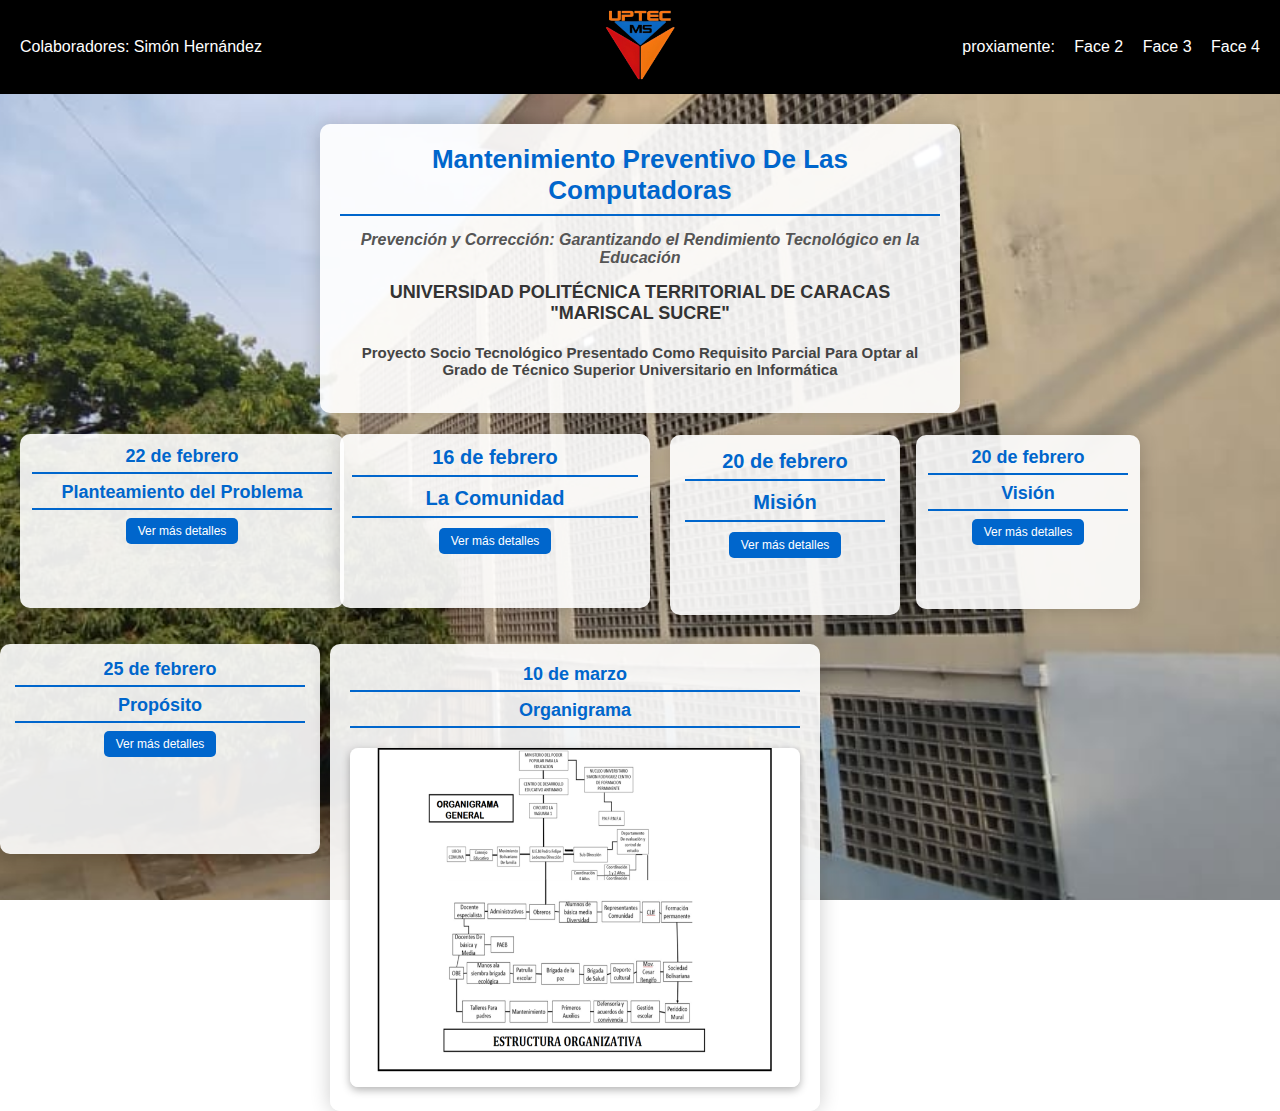
==== commit 8dfc03cf: "pagina principal" ====
--- a/index.html
+++ b/index.html
@@ -1,94 +1,105 @@
-<!DOCTYPE html>
-<html lang="es">
-<head>
-    <meta charset="UTF-8">
-    <meta name="viewport" content="width=device-width, initial-scale=1.0">
-    <title>Prevención y Corrección: Garantizando el Rendimiento Tecnológico en la Educación</title>
-    <link rel="stylesheet" href="styles.css">
-    <meta charset="UTF-8">
-    <meta name="viewport" content="width=device-width, initial-scale=1.0">
-    <title>Prevención y Corrección: Garantizando el Rendimiento Tecnológico en la Educación</title>
-    <link rel="icon" href="foto de la escuela/logo.png">
-</head>
-<body>
-    <header>
-        <h1>Mantenimiento Preventivo De Las Computadoras</h1>
-        <h2>Prevención y Corrección: Garantizando el Rendimiento Tecnológico en la Educación</h2>
-        <p>UNIVERSIDAD POLITÉCNICA TERRITORIAL DE CARACAS "MARISCAL SUCRE"</p>
-        <h5> Proyecto Socio Tecnológico Presentado Como Requisito Parcial Para Optar al Grado de Técnico Superior Universitario en Informática</h5>
-    </header>
-    <nav>
-        <ul class="menu">
-            <li><a href="#">Home</a></li>
-            <li><span>|</span></li>
-            <li><a href="face 2.html">Face 2</a></li>
-        </ul>
-    </nav>
-    <div class="post">
-        <div class="post">
-             <h4>22 de febrero</h4>
-            <h2>Plantamiento del Problema</h2>
-            <button class="toggle-button" onclick="toggleContent('problema')">Mostrar mas></button>
-            <div id="problema" class="hidden-content">
-                <p>En la Unidad Educativa Nacional Pedro Felipe Ledezma, las computadoras presentan fallas como bajo rendimiento, sistemas operativos dañados, sobrecalentamiento y periféricos defectuosos. Estas deficiencias afectan las actividades académicas y limitan el acceso de los estudiantes a herramientas digitales esenciales.</p>
-                <p>Los equipos son utilizados intensamente (30 horas semanales), pero carecen de mantenimiento adecuado. No hay personal técnico especializado ni recursos suficientes para reparaciones oportunas. Como resultado, muchas computadoras están inutilizadas, obligando a los estudiantes a compartir los pocos equipos funcionales o trabajar sin ellos.</p>
-                <p>Esta situación genera retrasos en proyectos académicos, dificulta el acceso a plataformas educativas y perjudica el desarrollo de habilidades digitales. Además, aumenta los costos por reparaciones que podrían evitarse con un mantenimiento preventivo adecuado.</p>
-                <p>Surgen preguntas clave: ¿Cómo mejorar el mantenimiento de los equipos? ¿De qué manera afecta esta situación el aprendizaje? ¿Qué capacitación necesitan docentes y alumnos? Responder estas interrogantes es fundamental para garantizar el acceso a la tecnología y mantener una educación de calidad.</p>
-            </div>
-        </div>
-        <div class="post">
-            <div class="post">
-                <h4>16 de febrero</h4>
-                <h2>La Comunidad</h2>
-                <button class="toggle-button" onclick="toggleContent('La Comunidad')">Mostrar mas></button>
-                <div id="La Comunidad" class="hidden-content">
-                    <p>La Unidad Educativa Nacional Pedro Felipe Ledezma, ubicada en Carapita, Caracas, es una institución que atiende a 772 estudiantes de primaria y media general, con edades entre 7 y 16 años. La población que usa los equipos de computación (alrededor de 500 personas) incluye principalmente estudiantes de 12 a 18 años y docentes de 30 a 60 años, con una distribución equilibrada entre hombres (55%) y mujeres (45%).
-
-                        Fundada en 2002 por la Cooperativa Mixta Raíces, en colaboración con el Ministerio de Educación y el Metro de Caracas, inicialmente solo ofrecía primaria. Con el tiempo, se expandió: en 2022 incorporó media general y en 2024 el ciclo diversificado.
-                        
-                        Actualmente, la escuela cuenta con 86 trabajadores (docentes, administrativos y personal de apoyo) y se destaca por su enfoque en la formación integral. Aunque ha fortalecido sus recursos tecnológicos, el mantenimiento correctivo y preventivo de los equipos es un desafío clave para garantizar un entorno educativo moderno y eficiente.</p>
-                </div>
-                <h4>20 de febrero</h4>
-                <h2>Misión</h2>
-                <button class="toggle-button" onclick="toggleContent('Misión')">Mostrar mas></button>
-                <div id="Misión" class="hidden-content">
-                    <p>Como institución La U.E.N Pedro Felipe Ledezma se compromete con la excelencia y la formación integral de todos sus estudiantes, basándose en la recuperación de sus raíces históricas y en una estrecha colaboración con las familias. La institución busca promover la participación activa de la comunidad educativa, fomentando valores y principios que guíen las acciones de la escuela hacia una educación de calidad. A través de un enfoque inclusivo y participativo, la misión de la institución es garantizar que los estudiantes reciban una educación que les permita desarrollarse tanto académica como personalmente, preparándolos para enfrentar los desafíos del futuro.</p>
-                </div>
-            
-            </div>
-            <h4>20 de febrero</h4>
-            <h2>Visión</h2>
-            <button class="toggle-button" onclick="toggleContent('Visión')">Mostrar mas></button>
-            <div id="Visión" class="hidden-content">
-                <p>En cuanto a su visión, la institución aspira a consolidarse como una comunidad educativa innovadora, inclusiva y comprometida con la excelencia académica. Su objetivo es ser un espacio donde los estudiantes desarrollen habilidades, creatividad y pensamiento crítico, convirtiéndose en ciudadanos responsables capaces de transformar su entorno educativo, familiar y social. La visión de la institución refleja su deseo de ser un referente en la formación de individuos integrales, preparados para contribuir positivamente a la sociedad</p>
-            
-            </div>
-            <h4>25 de febrero</h4>
-            <h2>Propósito</h2>
-            <button class="toggle-button" onclick="toggleContent('Propósito')">Mostrar mas></button>
-            <div id="Propósito" class="hidden-content">
-                <p>Tienen como propósito promover una educación integral que fortalezca la unión familiar, fomente la identidad cultural y refuerce los valores éticos y principios que guíen a los estudiantes en su desarrollo personal y social. A través de un enfoque centrado en el estudiante, la escuela busca no solo impartir conocimientos académicos, sino también inculcar valores como la responsabilidad, el respeto y la solidaridad, preparando a los alumnos para ser agentes de cambio en sus comunidades y en el mundo. Este propósito se alinea con la misión y visión de la institución, consolidando su compromiso con una educación de calidad y un desarrollo humano integral.</p>
-            </div>
-
-            <div class="post">
-                <h4>10 de marzo</h4>
-                <h2>Organigrama</h2>
-                <button class="toggle-button" onclick="toggleContent('Organigrama')">Mostrar mas></button>
-                <div id="Organigrama" class="hidden-content">
-                    <img src="foto de la escuela/Organigrama.jpg" alt="Imagen de el Organigrama" style="width: 100%; max-width: 1000px; height: auto; border-radius: 20px;">
-                </div>
-            </div>
-        </div>
-    </div>
-    <footer>
-        <p>Colaboradores: Simón Hernández</p>
-    </footer>
-    <script>
-        function toggleContent(id) {
-            const content = document.getElementById(id);
-            const isHidden = content.style.display === "none" || content.style.display === "";
-            content.style.display = isHidden ? "block" : "none";
-        }
-    </script>
-</body>
-</html>
+<!DOCTYPE html>
+<html lang="es">
+<head>
+    <meta charset="UTF-8">
+    <meta name="viewport" content="width=device-width, initial-scale=1.0">
+    <title>Mantenimiento Preventivo De Las Computadoras</title>
+    <link rel="stylesheet" href="style.css">
+    <link rel="stylesheet" href="responsive.css">
+    <link rel="icon" href="foto de la escuela/logo.png">
+</head>
+<body>
+    <div class="navbar">
+        <div class="left-section">
+            <span>Colaboradores: Simón Hernández</span>
+        </div>
+        
+        <div class="center-section">
+            <div class="logo-container">
+                <div class="logo-text"></div>
+                <img src="foto de la escuela/logo.png" alt="Logo" class="logo-image">
+            </div>
+        </div>
+        
+        <div class="right-section">
+            <a>proxiamente:</a>
+            <a href="#" class="face-link">Face 2</a>
+            <a href="#" class="face-link">Face 3</a>
+            <a href="#" class="face-link">Face 4</a>
+        </div>
+    </div>
+    
+    <div class="content">
+        <div class="title-box">
+            <h1>Mantenimiento Preventivo De Las Computadoras</h1>
+            <h3>Prevención y Corrección: Garantizando el Rendimiento Tecnológico en la Educación</h3>
+            <h2>UNIVERSIDAD POLITÉCNICA TERRITORIAL DE CARACAS "MARISCAL SUCRE"</h2>
+            <p class="project-info">Proyecto Socio Tecnológico Presentado Como Requisito Parcial Para Optar al Grado de Técnico Superior Universitario en Informática</p>
+        </div>
+        
+        <div class="problem-box">
+            <h2 class="problem-title">22 de febrero</h2>
+            <h2 class="problem-title">Planteamiento del Problema</h2>
+            <button class="toggle-btn">Ver más detalles</button>
+            <div class="problem-content">
+                <p>En la Unidad Educativa Nacional Pedro Felipe Ledezma, las computadoras presentan fallas como bajo rendimiento, sistemas operativos dañados, sobrecalentamiento y periféricos defectuosos. Estas deficiencias afectan las actividades académicas y limitan el acceso de los estudiantes a herramientas digitales esenciales.</p>
+                <p>Los equipos son utilizados intensamente (30 horas semanales), pero carecen de mantenimiento adecuado. No hay personal técnico especializado ni recursos suficientes para reparaciones oportunas. Como resultado, muchas computadoras están inutilizadas, obligando a los estudiantes a compartir los pocos equipos funcionales o trabajar sin ellos.</p>
+                <p>Esta situación genera retrasos en proyectos académicos, dificulta el acceso a plataformas educativas y perjudica el desarrollo de habilidades digitales. Además, aumenta los costos por reparaciones que podrían evitarse con un mantenimiento preventivo adecuado.</p>
+                <p>Surgen preguntas clave: ¿Cómo mejorar el mantenimiento de los equipos? ¿De qué manera afecta esta situación el aprendizaje? ¿Qué capacitación necesitan docentes y alumnos? Responder estas interrogantes es fundamental para garantizar el acceso a la tecnología y mantener una educación de calidad.</p>
+            </div>
+        </div>
+        
+        <div class="box-2">
+            <h2 class="box-2-title">16 de febrero</h2>
+            <h2 class="box-2-title">La Comunidad</h2>
+            <button class="toggle-btn-2">Ver más detalles</button>
+            <div class="box-2-content">
+                <p>La Unidad Educativa Nacional Pedro Felipe Ledezma, ubicada en Carapita, Caracas, es una institución que atiende a 772 estudiantes de primaria y media general, con edades entre 7 y 16 años. La población que usa los equipos de computación (alrededor de 500 personas) incluye principalmente estudiantes de 12 a 18 años y docentes de 30 a 60 años, con una distribución equilibrada entre hombres (55%) y mujeres (45%).</p>
+                <p>Fundada en 2002 por la Cooperativa Mixta Raíces, en colaboración con el Ministerio de Educación y el Metro de Caracas, inicialmente solo ofrecía primaria. Con el tiempo, se expandió: en 2022 incorporó media general y en 2024 el ciclo diversificado.</p>
+                <p>Actualmente, la escuela cuenta con 86 trabajadores (docentes, administrativos y personal de apoyo) y se destaca por su enfoque en la formación integral. Aunque ha fortalecido sus recursos tecnológicos, el mantenimiento correctivo y preventivo de los equipos es un desafío clave para garantizar un entorno educativo moderno y eficiente.</p>
+            </div>
+        </div>
+        
+        <div class="box-3">
+            <h2 class="box-3-title">20 de febrero</h2>
+            <h2 class="box-3-title">Misión</h2>
+            <button class="toggle-btn-3">Ver más detalles</button>
+            <div class="box-3-content">
+                <p>Como institución La U.E.N Pedro Felipe Ledezma se compromete con la excelencia y la formación integral de todos sus estudiantes, basándose en la recuperación de sus raíces históricas y en una estrecha colaboración con las familias. La institución busca promover la participación activa de la comunidad educativa, fomentando valores y principios que guíen las acciones de la escuela hacia una educación de calidad. A través de un enfoque inclusivo y participativo, la misión de la institución es garantizar que los estudiantes reciban una educación que les permita desarrollarse tanto académica como personalmente, preparándolos para enfrentar los desafíos del futuro.</p>
+            </div>
+        </div>
+        
+        <div class="box-4">
+            <h2 class="box-4-title">20 de febrero</h2>
+            <h2 class="box-4-title">Visión</h2>
+            <button class="toggle-btn-4">Ver más detalles</button>
+            <div class="box-4-content">
+                <p>En cuanto a su visión, la institución aspira a consolidarse como una comunidad educativa innovadora, inclusiva y comprometida con la excelencia académica. Su objetivo es ser un espacio donde los estudiantes desarrollen habilidades, creatividad y pensamiento crítico, convirtiéndose en ciudadanos responsables capaces de transformar su entorno educativo, familiar y social. La visión de la institución refleja su deseo de ser un referente en la formación de individuos integrales, preparados para contribuir positivamente a la sociedad</p>
+            </div>
+        </div>
+        
+        <div class="box-5">
+            <h2 class="box-5-title">25 de febrero</h2>
+            <h2 class="box-5-title">Propósito</h2>
+            <button class="toggle-btn-5">Ver más detalles</button>
+            <div class="box-5-content">
+                <p>Tienen como propósito promover una educación integral que fortalezca la unión familiar, fomente la identidad cultural y refuerce los valores éticos y principios que guíen a los estudiantes en su desarrollo personal y social. A través de un enfoque centrado en el estudiante, la escuela busca no solo impartir conocimientos académicos, sino también inculcar valores como la responsabilidad, el respeto y la solidaridad, preparando a los alumnos para ser agentes de cambio en sus comunidades y en el mundo. Este propósito se alinea con la misión y visión de la institución, consolidando su compromiso con una educación de calidad y un desarrollo humano integral.</p>
+            </div>
+        </div>
+        
+        <div class="box-6">
+            <h2 class="box-6-title">10 de marzo</h2>
+            <h2 class="box-6-title">Organigrama</h2>
+            <div class="box-6-image">
+                <img src="foto de la escuela/Organigrama.jpg" alt="Organigrama" class="organigrama-img">
+            </div>
+        </div>
+</body>
+</html>
+<!-- Modal para mostrar la imagen ampliada -->
+<div id="imageModal" class="modal">
+    <span class="close-modal">&times;</span>
+    <img class="modal-content" id="modalImg">
+</div>
+<!-- Vincular el archivo JavaScript externo -->
+<script src="script.js"></script>--- a/style.css
+++ b/style.css
@@ -0,0 +1,648 @@
+body {
+    margin: 0;
+    padding: 0;
+    font-family: Arial, sans-serif;
+    background-size: cover;
+    background-position: center;
+    background-repeat: no-repeat;
+    background-attachment: fixed;
+}
+
+.navbar {
+    background-color: black;
+    color: white;
+    display: flex;
+    justify-content: space-between;
+    align-items: center;
+    padding: 10px 20px;
+    width: 100%;
+    box-sizing: border-box;
+}
+
+.left-section {
+    flex: 1;
+}
+
+.center-section {
+    flex: 1;
+    text-align: center;
+}
+
+.logo-container {
+    display: inline-block;
+}
+
+.logo-text {
+    font-weight: bold;
+    font-size: 24px;
+}
+
+.logo-image {
+    height: 70px; /* Increased from 40px to 80px */
+    width: auto;
+    display: block;
+    /* display: none; */
+}
+
+.right-section {
+    flex: 1;
+    text-align: right;
+}
+
+.face-link {
+    color: white;
+    text-decoration: none;
+    margin-left: 15px;
+    display: inline-block;
+    position: relative;
+    transition: transform 0.3s ease;
+}
+
+/* Animation for Face links */
+@keyframes pulse {
+    0% { transform: scale(1); }
+    50% { transform: scale(1.1); }
+    100% { transform: scale(1); }
+}
+
+.face-link {
+    animation: pulse 2s infinite;
+}
+
+.face-link:hover {
+    color: #ff0000;
+    animation-play-state: paused;
+}
+
+.face-link:nth-child(1) {
+    animation-delay: 0s;
+}
+
+.face-link:nth-child(2) {
+    animation-delay: 0.5s;
+}
+
+.face-link:nth-child(3) {
+    animation-delay: 1s;
+}
+
+.content {
+    padding: 20px;
+}
+/* Fondo de la página */
+body {
+    margin: 0;
+    font-family: Arial, sans-serif;
+    background: url('foto de la escuela/foto.jpg') no-repeat center center fixed; /* Imagen de fondo */
+    background-size: cover; /* Ajusta la imagen para cubrir toda la página */
+    color: #333; /* Color del texto por defecto */
+}
+/*cuadrado del mantenimiento de la pagina*/
+.title-box {
+    background-color: rgba(255, 255, 255, 0.9);
+    border-radius: 10px;
+    padding: 20px;  /* Reduced from 30px */
+    margin: 10px auto;  /* Reduced from 50px */
+    max-width: 600px;  /* Reduced from 800px */
+    text-align: center;
+    box-shadow: 0 0 20px rgba(0, 0, 0, 0.2);
+}
+
+.title-box h1 {
+    color: #0066cc;
+    margin-top: 0;
+    margin-bottom: 15px;  /* Reduced from 20px */
+    font-size: 26px;  /* Reduced from 32px */
+    border-bottom: 2px solid #0066cc;
+    padding-bottom: 8px;  /* Reduced from 10px */
+}
+
+.title-box h2 {
+    color: #333;
+    margin: 15px 0;  /* Reduced from 20px */
+    font-size: 18px;  /* Reduced from 22px */
+}
+
+.title-box h3 {
+    color: #555;
+    margin: 12px 0;  /* Reduced from 15px */
+    font-size: 16px;  /* Reduced from 20px */
+    font-style: italic;
+}
+
+.project-info {
+    margin-top: 20px;  /* Reduced from 25px */
+    font-weight: bold;
+    color: #444;
+    font-size: 15px;  /* Reduced from 18px */
+}
+/*final de ese codigo */
+
+/* primer cuadro plantamiento del problema */
+.problem-box {
+    background-color: rgba(255, 255, 255, 0.9);
+    border-radius: 10px;
+    padding: 12px;  /* Reducido de 15px */
+    margin: 30px auto;
+    max-width: 300px;  /* Reducido de 400px */
+    text-align: center;
+    box-shadow: 0 0 20px rgba(0, 0, 0, 0.2);
+    position: relative;
+    overflow: hidden;
+    animation: fadeIn 1s ease-in-out;
+    margin-right: auto;
+    margin-left: 10px;
+}
+
+.problem-title {
+    color: #0066cc;
+    margin-top: 0;
+    margin-bottom: 8px;  /* Reducido de 10px */
+    font-size: 18px;  /* Reducido de 20px */
+    border-bottom: 2px solid #0066cc;
+    padding-bottom: 5px;  /* Reducido de 6px */
+}
+
+.toggle-btn {
+    background-color: #0066cc;
+    color: white;
+    border: none;
+    padding: 6px 12px;  /* Reduced from 8px 16px */
+    border-radius: 5px;
+    cursor: pointer;
+    font-size: 12px;  /* Reduced from 14px */
+    transition: background-color 0.3s ease;
+}
+
+.toggle-btn:hover {
+    background-color: #004c99;
+}
+
+.problem-content {
+    max-height: 0;
+    overflow: hidden;
+    transition: max-height 0.5s ease;
+    text-align: left;
+    margin-top: 15px;
+}
+
+.problem-content p {
+    margin: 10px 0;
+    line-height: 1.5;
+    color: #333;
+}
+/*final de ese codigo */
+
+/* Segundo cuadro - La Comunidad */
+.box-2 {
+    background-color: rgba(255, 255, 255, 0.9);
+    border-radius: 10px;
+    padding: 12px; /* Reducido de 15px */
+    margin: 10px auto;
+    max-width: 300px; /* Reducido de 400px */
+    text-align: center;
+    box-shadow: 0 0 20px rgba(0, 0, 0, 0.2);
+    position: relative;
+    top: -194px;
+    overflow: hidden;
+    animation: slideIn 1s ease-in-out;
+    float: left;
+    margin-left: 340px;
+    margin-right: auto;
+    clear: left;
+}
+
+.box-2-title {
+    color: #0066cc;
+    margin-top: 0;
+    margin-bottom: 8px; /* Reducido de 10px */
+    font-size: 18px; /* Reducido de 20px */
+    border-bottom: 2px solid #0066cc;
+    padding-bottom: 5px; /* Reducido de 6px */
+}
+
+@keyframes slideIn {
+    from { opacity: 0; transform: translateX(20px); }
+    to { opacity: 1; transform: translateX(0); }
+}
+
+.box-2-title {
+    color: #0066cc;
+    margin-top: 0;
+    margin-bottom: 10px;
+    font-size: 20px;
+    border-bottom: 2px solid #0066cc;
+    padding-bottom: 6px;
+}
+
+.toggle-btn-2 {
+    background-color: #0066cc;
+    color: white;
+    border: none;
+    padding: 6px 12px;
+    border-radius: 5px;
+    cursor: pointer;
+    font-size: 12px;
+    transition: background-color 0.3s ease;
+}
+
+.toggle-btn-2:hover {
+    background-color: #004c99;
+}
+
+.box-2-content {
+    max-height: 0;
+    overflow: hidden;
+    transition: max-height 0.5s ease;
+    text-align: left;
+    margin-top: 15px;
+}
+
+.box-2-content p {
+    margin: 10px 0;
+    line-height: 1.5;
+    color: #333;
+}
+/*final de ese codigo */
+
+/* Add these styles to fix positioning issues */
+.problem-box, .box-2 {
+    position: absolute;
+    height: auto;
+    min-height: 150px; /* Set a minimum height */
+}
+
+.problem-box {
+    left: 10px;
+    top: 250px; /* Adjust as needed */
+}
+/* Adjust the top position of both boxes to move them lower */
+.problem-box {
+    left: 10px;
+    top: 310px; /* Increased from 250px to move down */
+}
+
+.box-2 {
+    right: 520px;
+    top: 290px; /* Increased from 250px to move down */
+}
+
+/* Ensure container has enough height */
+.content {
+    position: relative;
+    min-height: 700px; /* Increased to accommodate lower boxes */
+}
+
+
+.box-2 {
+    right: 630px;
+    top: 330px; /* Adjust as needed */
+}
+
+.content {
+    position: relative;
+    min-height: 500px; /* Ensure enough space for both boxes */
+}
+/* Tercer cuadro - Objetivos del Proyecto */
+.box-3 {
+    background-color: rgba(255, 255, 255, 0.9);
+    border-radius: 10px;
+    padding: 15px;
+    max-width: 200px;
+    text-align: center;
+    box-shadow: 0 0 20px rgba(0, 0, 0, 0.2);
+    position: absolute;
+    overflow: hidden;
+    animation: fadeUp 1s ease-in-out;
+    right: 380px;
+    top: 341px;
+    min-height: 150px;
+}
+
+@keyframes fadeUp {
+    from { opacity: 0; transform: translateY(20px); }
+    to { opacity: 1; transform: translateY(0); }
+}
+
+.box-3-title {
+    color: #0066cc;
+    margin-top: 0;
+    margin-bottom: 10px;
+    font-size: 20px;
+    border-bottom: 2px solid #0066cc;
+    padding-bottom: 6px;
+}
+
+.toggle-btn-3 {
+    background-color: #0066cc;
+    color: white;
+    border: none;
+    padding: 6px 12px;
+    border-radius: 5px;
+    cursor: pointer;
+    font-size: 12px;
+    transition: background-color 0.3s ease;
+}
+
+.toggle-btn-3:hover {
+    background-color: #004c99;
+}
+
+.box-3-content {
+    max-height: 0;
+    overflow: hidden;
+    transition: max-height 0.5s ease;
+    text-align: left;
+    margin-top: 15px;
+}
+
+.box-3-content p {
+    margin: 10px 0;
+    line-height: 1.5;
+    color: #333;
+}
+
+.box-3-content ul {
+    margin: 10px 0;
+    padding-left: 20px;
+}
+
+.box-3-content li {
+    margin-bottom: 8px;
+    line-height: 1.5;
+    color: #333;
+}
+/*final de ese codigo */
+
+/* Cuarto cuadro - Metodología */
+.box-4 {
+    background-color: rgba(255, 255, 255, 0.9);
+    border-radius: 10px;
+    padding: 12px;
+    max-width: 200px;
+    text-align: center;
+    box-shadow: 0 0 20px rgba(0, 0, 0, 0.2);
+    position: absolute;
+    overflow: hidden;
+    animation: rotateIn 1s ease-in-out;
+    right: 140px;
+    top: 341px;
+    min-height: 150px;
+}
+
+@keyframes rotateIn {
+    from { opacity: 0; transform: rotateY(90deg); }
+    to { opacity: 1; transform: rotateY(0); }
+}
+
+.box-4-title {
+    color: #0066cc;
+    margin-top: 0;
+    margin-bottom: 8px;
+    font-size: 18px;
+    border-bottom: 2px solid #0066cc;
+    padding-bottom: 5px;
+}
+
+.toggle-btn-4 {
+    background-color: #0066cc;
+    color: white;
+    border: none;
+    padding: 6px 12px;
+    border-radius: 5px;
+    cursor: pointer;
+    font-size: 12px;
+    transition: background-color 0.3s ease;
+}
+
+.toggle-btn-4:hover {
+    background-color: #004c99;
+}
+
+.box-4-content {
+    max-height: 0;
+    overflow: hidden;
+    transition: max-height 0.5s ease;
+    text-align: left;
+    margin-top: 15px;
+}
+
+.box-4-content p {
+    margin: 10px 0;
+    line-height: 1.5;
+    color: #333;
+}
+
+.box-4-content ul {
+    margin: 10px 0;
+    padding-left: 20px;
+}
+
+.box-4-content li {
+    margin-bottom: 8px;
+    line-height: 1.5;
+    color: #333;
+}
+/*final de ese codigo */
+
+/* Quinto cuadro - Resultados Esperados */
+.box-5 {
+    background-color: rgba(255, 255, 255, 0.9);
+    border-radius: 10px;
+    padding: 15px; /* Aumentado de 12px */
+    max-width: 300px; /* Aumentado de 200px */
+    text-align: center;
+    box-shadow: 0 0 20px rgba(0, 0, 0, 0.2);
+    position: absolute;
+    overflow: hidden;
+    animation: bounceIn 1s ease-in-out;
+    right: 960px;
+    top: 550px;
+    min-height: 180px; /* Aumentado de 150px */
+}
+
+@keyframes bounceIn {
+    0% { opacity: 0; transform: scale(0.3); }
+    50% { opacity: 1; transform: scale(1.05); }
+    70% { transform: scale(0.9); }
+    100% { transform: scale(1); }
+}
+
+.box-5-title {
+    color: #0066cc;
+    margin-top: 0;
+    margin-bottom: 8px;
+    font-size: 18px;
+    border-bottom: 2px solid #0066cc;
+    padding-bottom: 5px;
+}
+
+.toggle-btn-5 {
+    background-color: #0066cc;
+    color: white;
+    border: none;
+    padding: 6px 12px;
+    border-radius: 5px;
+    cursor: pointer;
+    font-size: 12px;
+    transition: background-color 0.3s ease;
+}
+
+.toggle-btn-5:hover {
+    background-color: #004c99;
+}
+
+.box-5-content {
+    max-height: 0;
+    overflow: hidden;
+    transition: max-height 0.5s ease;
+    text-align: left;
+    margin-top: 15px;
+}
+
+.box-5-content p {
+    margin: 10px 0;
+    line-height: 1.5;
+    color: #333;
+}
+
+.box-5-content ul {
+    margin: 10px 0;
+    padding-left: 20px;
+}
+
+.box-5-content li {
+    margin-bottom: 8px;
+    line-height: 1.5;
+    color: #333;
+}
+/*final de ese codigo */
+
+/* Sexto cuadro - Solo título */
+.box-6 {
+    background-color: rgba(255, 255, 255, 0.9);
+    border-radius: 10px;
+    padding: 15px;
+    max-width: 300px;
+    text-align: center;
+    box-shadow: 0 0 20px rgba(0, 0, 0, 0.2);
+    position: absolute;
+    overflow: hidden;
+    animation: zoomIn 1s ease-in-out;
+    right: 380px;
+    top: 550px;
+    min-height: 100px;
+}
+
+@keyframes zoomIn {
+    from { opacity: 0; transform: scale(0.5); }
+    to { opacity: 1; transform: scale(1); }
+}
+
+.box-6-title {
+    color: #0066cc;
+    margin-top: 0;
+    margin-bottom: 8px;
+    font-size: 18px;
+    border-bottom: 2px solid #0066cc;
+    padding-bottom: 5px;
+}
+/*final de ese codigo */
+
+/* Estilo para la imagen en el cuadro 6 */
+.box-6-image {
+    margin-top: 15px;
+    text-align: center;
+}
+
+.organigrama-img {
+    max-width: 100%;
+    height: auto;
+    border-radius: 5px;
+    box-shadow: 0 2px 5px rgba(0, 0, 0, 0.2);
+}
+
+/* Ajustar el tamaño del cuadro 6 para acomodar la imagen */
+.box-6 {
+    max-width: 450px;
+    min-height: 350px;
+    padding-bottom: 20px;
+    padding: 20px;
+    position: absolute;
+    right: 460px; /* Posición original */
+    top: 550px;
+    transition: right 0.8s ease-in-out; /* Añadida transición suave */
+}
+
+/* Clase para mover el cuadro a la izquierda */
+.box-6.move-left {
+    right: -150px; /* Nueva posición más a la izquierda */
+}
+
+.box-6-image {
+    margin-top: 20px; /* Aumentado de 15px */
+    text-align: center;
+}
+
+.organigrama-img {
+    max-width: 100%;
+    height: auto;
+    border-radius: 8px; /* Aumentado de 5px */
+    box-shadow: 0 3px 8px rgba(0, 0, 0, 0.3); /* Sombra más pronunciada */
+}
+
+/* Modal para mostrar la imagen ampliada */
+.modal {
+    display: none;
+    position: fixed;
+    z-index: 1000;
+    left: 0;
+    top: 0;
+    width: 100%;
+    height: 100%;
+    background-color: rgba(0, 0, 0, 0.9);
+    overflow: auto;
+    transition: all 0.3s ease;
+}
+
+.modal-content {
+    display: block;
+    margin: 2% auto; /* Reducido de 5% para dar más espacio a la imagen */
+    max-width: 95%; /* Aumentado de 90% */
+    max-height: 95%; /* Aumentado de 90% */
+    animation: zoom 0.6s;
+    object-fit: contain; /* Asegura que la imagen se ajuste manteniendo su proporción */
+    box-shadow: 0 0 20px rgba(255, 255, 255, 0.2);
+}
+
+@keyframes zoom {
+    from {transform: scale(0.1)}
+    to {transform: scale(1)}
+}
+
+.close-modal {
+    position: absolute;
+    top: 15px;
+    right: 35px;
+    color: #f1f1f1;
+    font-size: 40px;
+    font-weight: bold;
+    transition: 0.3s;
+    cursor: pointer;
+    z-index: 1001; /* Asegura que esté por encima de la imagen */
+}
+
+.close-modal:hover {
+    color: #bbb;
+    text-decoration: none;
+}
+
+/* Cursor para indicar que la imagen es clickeable */
+.organigrama-img {
+    cursor: pointer;
+    transition: opacity 0.3s;
+}
+
+.organigrama-img:hover {
+    opacity: 0.8;
+}
--- a/responsive.css
+++ b/responsive.css
@@ -0,0 +1,146 @@
+/* Estilos responsivos para diferentes dispositivos */
+
+/* Tablets (768px - 1023px) */
+@media screen and (max-width: 1023px) {
+    .navbar {
+        flex-direction: column;
+        padding: 10px 0;
+    }
+    
+    .left-section, .center-section, .right-section {
+        width: 100%;
+        margin: 5px 0;
+        text-align: center;
+    }
+    
+    .content {
+        padding: 10px;
+    }
+    
+    .title-box {
+        width: 90%;
+        margin: 20px auto;
+        padding: 15px;
+    }
+    
+    .title-box h1 {
+        font-size: 24px;
+    }
+    
+    .title-box h2 {
+        font-size: 18px;
+    }
+    
+    .title-box h3 {
+        font-size: 16px;
+    }
+    
+    /* Ajustar posiciones de los cuadros */
+    .problem-box, .box-2, .box-3, .box-4, .box-5, .box-6 {
+        position: static;
+        width: 90%;
+        max-width: none;
+        margin: 20px auto;
+        float: none;
+        clear: both;
+    }
+    
+    .box-2 {
+        top: auto;
+        margin-left: auto;
+    }
+    
+    /* Asegurar que los cuadros sean visibles */
+    .box-5, .box-6 {
+        display: block !important;
+    }
+}
+
+/* Móviles (hasta 767px) */
+@media screen and (max-width: 767px) {
+    .navbar {
+        padding: 5px 0;
+    }
+    
+    .logo-image {
+        width: 60px;
+        height: 60px;
+    }
+    
+    .title-box {
+        padding: 10px;
+    }
+    
+    .title-box h1 {
+        font-size: 20px;
+    }
+    
+    .title-box h2 {
+        font-size: 16px;
+    }
+    
+    .title-box h3, .project-info {
+        font-size: 14px;
+    }
+    
+    /* Ajustar tamaño de los cuadros */
+    .problem-box, .box-2, .box-3, .box-4, .box-5, .box-6 {
+        padding: 10px;
+        margin: 15px auto;
+    }
+    
+    /* Ajustar tamaño de texto */
+    .problem-title, .box-2-title, .box-3-title, .box-4-title, .box-5-title, .box-6-title {
+        font-size: 16px;
+        margin-bottom: 5px;
+    }
+    
+    .toggle-btn, .toggle-btn-2, .toggle-btn-3, .toggle-btn-4, .toggle-btn-5 {
+        padding: 5px 10px;
+        font-size: 12px;
+    }
+    
+    /* Ajustar modal para imágenes */
+    .modal-content {
+        margin: 10% auto;
+        max-width: 95%;
+    }
+    
+    .close-modal {
+        top: 10px;
+        right: 20px;
+        font-size: 30px;
+    }
+    
+    /* Ocultar algunos elementos en móviles */
+    .right-section a:not(:first-child) {
+        display: none;
+    }
+}
+
+/* Ajustes para pantallas muy pequeñas */
+@media screen and (max-width: 480px) {
+    .title-box h1 {
+        font-size: 18px;
+    }
+    
+    .title-box h2 {
+        font-size: 14px;
+    }
+    
+    .title-box h3, .project-info {
+        font-size: 12px;
+    }
+    
+    .problem-content p, .box-2-content p, .box-3-content p, .box-4-content p, .box-5-content p {
+        font-size: 14px;
+    }
+}
+
+/* Ajustes para pantallas grandes */
+@media screen and (min-width: 1400px) {
+    .content {
+        max-width: 1300px;
+        margin: 0 auto;
+    }
+}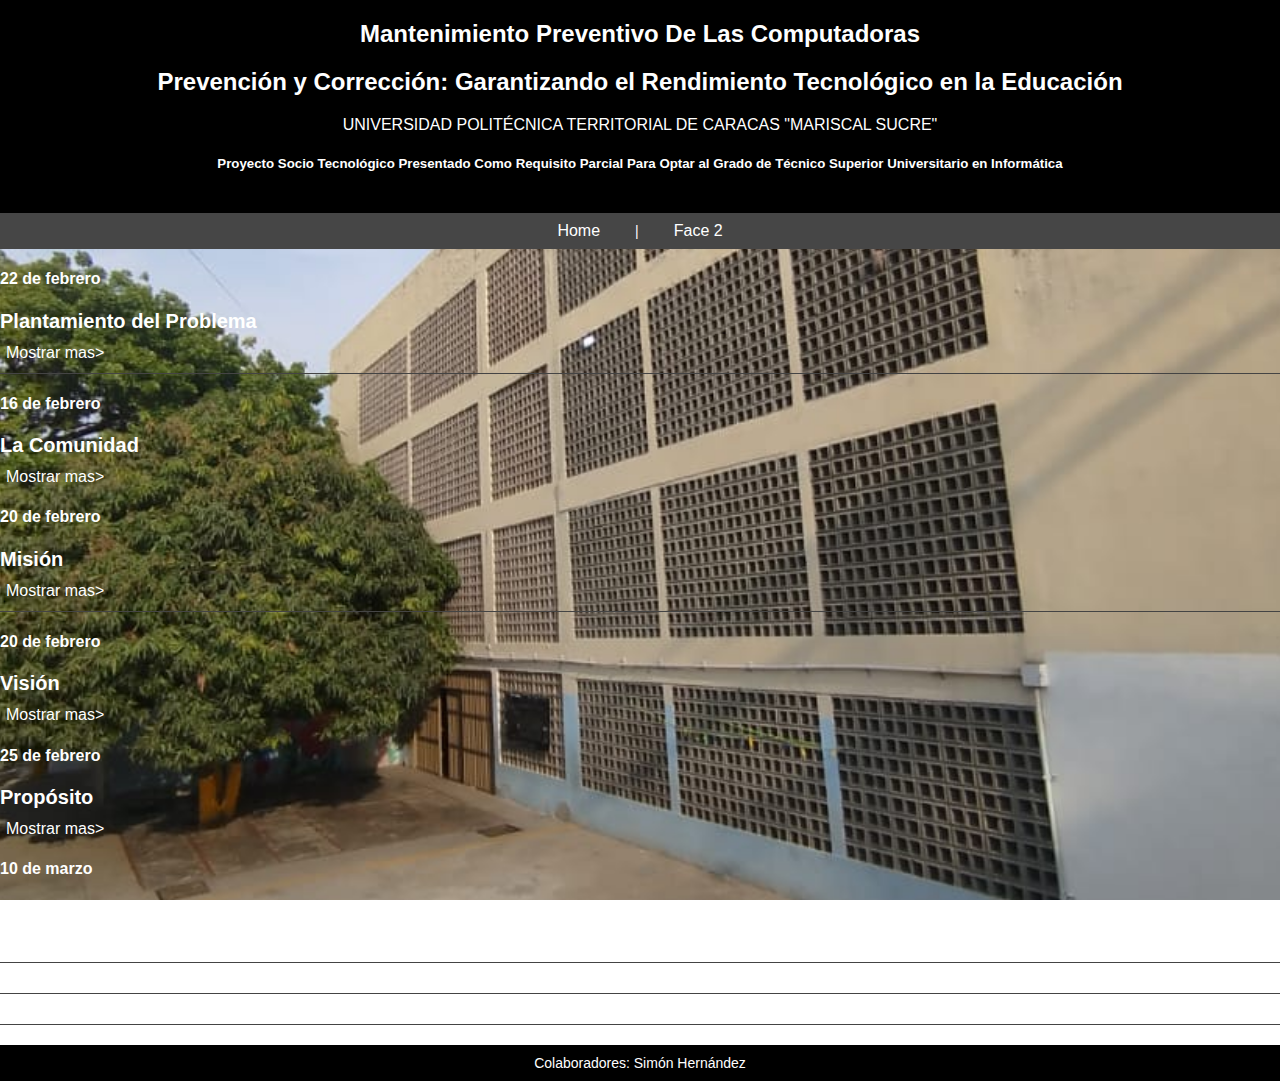
==== commit a7b43362: "Update index.html" ====
--- a/index.html
+++ b/index.html
@@ -3,103 +3,92 @@
 <head>
     <meta charset="UTF-8">
     <meta name="viewport" content="width=device-width, initial-scale=1.0">
-    <title>Mantenimiento Preventivo De Las Computadoras</title>
-    <link rel="stylesheet" href="style.css">
-    <link rel="stylesheet" href="responsive.css">
+    <title>Prevención y Corrección: Garantizando el Rendimiento Tecnológico en la Educación</title>
+    <link rel="stylesheet" href="styles.css">
+    <meta charset="UTF-8">
+    <meta name="viewport" content="width=device-width, initial-scale=1.0">
+    <title>Prevención y Corrección: Garantizando el Rendimiento Tecnológico en la Educación</title>
     <link rel="icon" href="foto de la escuela/logo.png">
 </head>
 <body>
-    <div class="navbar">
-        <div class="left-section">
-            <span>Colaboradores: Simón Hernández</span>
-        </div>
-        
-        <div class="center-section">
-            <div class="logo-container">
-                <div class="logo-text"></div>
-                <img src="foto de la escuela/logo.png" alt="Logo" class="logo-image">
-            </div>
-        </div>
-        
-        <div class="right-section">
-            <a>proxiamente:</a>
-            <a href="#" class="face-link">Face 2</a>
-            <a href="#" class="face-link">Face 3</a>
-            <a href="#" class="face-link">Face 4</a>
-        </div>
-    </div>
-    
-    <div class="content">
-        <div class="title-box">
-            <h1>Mantenimiento Preventivo De Las Computadoras</h1>
-            <h3>Prevención y Corrección: Garantizando el Rendimiento Tecnológico en la Educación</h3>
-            <h2>UNIVERSIDAD POLITÉCNICA TERRITORIAL DE CARACAS "MARISCAL SUCRE"</h2>
-            <p class="project-info">Proyecto Socio Tecnológico Presentado Como Requisito Parcial Para Optar al Grado de Técnico Superior Universitario en Informática</p>
-        </div>
-        
-        <div class="problem-box">
-            <h2 class="problem-title">22 de febrero</h2>
-            <h2 class="problem-title">Planteamiento del Problema</h2>
-            <button class="toggle-btn">Ver más detalles</button>
-            <div class="problem-content">
+    <header>
+        <h1>Mantenimiento Preventivo De Las Computadoras</h1>
+        <h2>Prevención y Corrección: Garantizando el Rendimiento Tecnológico en la Educación</h2>
+        <p>UNIVERSIDAD POLITÉCNICA TERRITORIAL DE CARACAS "MARISCAL SUCRE"</p>
+        <h5> Proyecto Socio Tecnológico Presentado Como Requisito Parcial Para Optar al Grado de Técnico Superior Universitario en Informática</h5>
+    </header>
+    <nav>
+        <ul class="menu">
+            <li><a href="#">Home</a></li>
+            <li><span>|</span></li>
+            <li><a href="face 2.html">Face 2</a></li>
+        </ul>
+    </nav>
+    <div class="post">
+        <div class="post">
+             <h4>22 de febrero</h4>
+            <h2>Plantamiento del Problema</h2>
+            <button class="toggle-button" onclick="toggleContent('problema')">Mostrar mas></button>
+            <div id="problema" class="hidden-content">
                 <p>En la Unidad Educativa Nacional Pedro Felipe Ledezma, las computadoras presentan fallas como bajo rendimiento, sistemas operativos dañados, sobrecalentamiento y periféricos defectuosos. Estas deficiencias afectan las actividades académicas y limitan el acceso de los estudiantes a herramientas digitales esenciales.</p>
                 <p>Los equipos son utilizados intensamente (30 horas semanales), pero carecen de mantenimiento adecuado. No hay personal técnico especializado ni recursos suficientes para reparaciones oportunas. Como resultado, muchas computadoras están inutilizadas, obligando a los estudiantes a compartir los pocos equipos funcionales o trabajar sin ellos.</p>
                 <p>Esta situación genera retrasos en proyectos académicos, dificulta el acceso a plataformas educativas y perjudica el desarrollo de habilidades digitales. Además, aumenta los costos por reparaciones que podrían evitarse con un mantenimiento preventivo adecuado.</p>
                 <p>Surgen preguntas clave: ¿Cómo mejorar el mantenimiento de los equipos? ¿De qué manera afecta esta situación el aprendizaje? ¿Qué capacitación necesitan docentes y alumnos? Responder estas interrogantes es fundamental para garantizar el acceso a la tecnología y mantener una educación de calidad.</p>
             </div>
         </div>
-        
-        <div class="box-2">
-            <h2 class="box-2-title">16 de febrero</h2>
-            <h2 class="box-2-title">La Comunidad</h2>
-            <button class="toggle-btn-2">Ver más detalles</button>
-            <div class="box-2-content">
-                <p>La Unidad Educativa Nacional Pedro Felipe Ledezma, ubicada en Carapita, Caracas, es una institución que atiende a 772 estudiantes de primaria y media general, con edades entre 7 y 16 años. La población que usa los equipos de computación (alrededor de 500 personas) incluye principalmente estudiantes de 12 a 18 años y docentes de 30 a 60 años, con una distribución equilibrada entre hombres (55%) y mujeres (45%).</p>
-                <p>Fundada en 2002 por la Cooperativa Mixta Raíces, en colaboración con el Ministerio de Educación y el Metro de Caracas, inicialmente solo ofrecía primaria. Con el tiempo, se expandió: en 2022 incorporó media general y en 2024 el ciclo diversificado.</p>
-                <p>Actualmente, la escuela cuenta con 86 trabajadores (docentes, administrativos y personal de apoyo) y se destaca por su enfoque en la formación integral. Aunque ha fortalecido sus recursos tecnológicos, el mantenimiento correctivo y preventivo de los equipos es un desafío clave para garantizar un entorno educativo moderno y eficiente.</p>
+        <div class="post">
+            <div class="post">
+                <h4>16 de febrero</h4>
+                <h2>La Comunidad</h2>
+                <button class="toggle-button" onclick="toggleContent('La Comunidad')">Mostrar mas></button>
+                <div id="La Comunidad" class="hidden-content">
+                    <p>La Unidad Educativa Nacional Pedro Felipe Ledezma, ubicada en Carapita, Caracas, es una institución que atiende a 772 estudiantes de primaria y media general, con edades entre 7 y 16 años. La población que usa los equipos de computación (alrededor de 500 personas) incluye principalmente estudiantes de 12 a 18 años y docentes de 30 a 60 años, con una distribución equilibrada entre hombres (55%) y mujeres (45%).
+
+                        Fundada en 2002 por la Cooperativa Mixta Raíces, en colaboración con el Ministerio de Educación y el Metro de Caracas, inicialmente solo ofrecía primaria. Con el tiempo, se expandió: en 2022 incorporó media general y en 2024 el ciclo diversificado.
+                        
+                        Actualmente, la escuela cuenta con 86 trabajadores (docentes, administrativos y personal de apoyo) y se destaca por su enfoque en la formación integral. Aunque ha fortalecido sus recursos tecnológicos, el mantenimiento correctivo y preventivo de los equipos es un desafío clave para garantizar un entorno educativo moderno y eficiente.</p>
+                </div>
+                <h4>20 de febrero</h4>
+                <h2>Misión</h2>
+                <button class="toggle-button" onclick="toggleContent('Misión')">Mostrar mas></button>
+                <div id="Misión" class="hidden-content">
+                    <p>Como institución La U.E.N Pedro Felipe Ledezma se compromete con la excelencia y la formación integral de todos sus estudiantes, basándose en la recuperación de sus raíces históricas y en una estrecha colaboración con las familias. La institución busca promover la participación activa de la comunidad educativa, fomentando valores y principios que guíen las acciones de la escuela hacia una educación de calidad. A través de un enfoque inclusivo y participativo, la misión de la institución es garantizar que los estudiantes reciban una educación que les permita desarrollarse tanto académica como personalmente, preparándolos para enfrentar los desafíos del futuro.</p>
+                </div>
+            
+            </div>
+            <h4>20 de febrero</h4>
+            <h2>Visión</h2>
+            <button class="toggle-button" onclick="toggleContent('Visión')">Mostrar mas></button>
+            <div id="Visión" class="hidden-content">
+                <p>En cuanto a su visión, la institución aspira a consolidarse como una comunidad educativa innovadora, inclusiva y comprometida con la excelencia académica. Su objetivo es ser un espacio donde los estudiantes desarrollen habilidades, creatividad y pensamiento crítico, convirtiéndose en ciudadanos responsables capaces de transformar su entorno educativo, familiar y social. La visión de la institución refleja su deseo de ser un referente en la formación de individuos integrales, preparados para contribuir positivamente a la sociedad</p>
+            
+            </div>
+            <h4>25 de febrero</h4>
+            <h2>Propósito</h2>
+            <button class="toggle-button" onclick="toggleContent('Propósito')">Mostrar mas></button>
+            <div id="Propósito" class="hidden-content">
+                <p>Tienen como propósito promover una educación integral que fortalezca la unión familiar, fomente la identidad cultural y refuerce los valores éticos y principios que guíen a los estudiantes en su desarrollo personal y social. A través de un enfoque centrado en el estudiante, la escuela busca no solo impartir conocimientos académicos, sino también inculcar valores como la responsabilidad, el respeto y la solidaridad, preparando a los alumnos para ser agentes de cambio en sus comunidades y en el mundo. Este propósito se alinea con la misión y visión de la institución, consolidando su compromiso con una educación de calidad y un desarrollo humano integral.</p>
+            </div>
+
+            <div class="post">
+                <h4>10 de marzo</h4>
+                <h2>Organigrama</h2>
+                <button class="toggle-button" onclick="toggleContent('Organigrama')">Mostrar mas></button>
+                <div id="Organigrama" class="hidden-content">
+                    <img src="foto de la escuela/Organigrama.jpg" alt="Imagen de el Organigrama" style="width: 100%; max-width: 1000px; height: auto; border-radius: 20px;">
+                </div>
             </div>
         </div>
-        
-        <div class="box-3">
-            <h2 class="box-3-title">20 de febrero</h2>
-            <h2 class="box-3-title">Misión</h2>
-            <button class="toggle-btn-3">Ver más detalles</button>
-            <div class="box-3-content">
-                <p>Como institución La U.E.N Pedro Felipe Ledezma se compromete con la excelencia y la formación integral de todos sus estudiantes, basándose en la recuperación de sus raíces históricas y en una estrecha colaboración con las familias. La institución busca promover la participación activa de la comunidad educativa, fomentando valores y principios que guíen las acciones de la escuela hacia una educación de calidad. A través de un enfoque inclusivo y participativo, la misión de la institución es garantizar que los estudiantes reciban una educación que les permita desarrollarse tanto académica como personalmente, preparándolos para enfrentar los desafíos del futuro.</p>
-            </div>
-        </div>
-        
-        <div class="box-4">
-            <h2 class="box-4-title">20 de febrero</h2>
-            <h2 class="box-4-title">Visión</h2>
-            <button class="toggle-btn-4">Ver más detalles</button>
-            <div class="box-4-content">
-                <p>En cuanto a su visión, la institución aspira a consolidarse como una comunidad educativa innovadora, inclusiva y comprometida con la excelencia académica. Su objetivo es ser un espacio donde los estudiantes desarrollen habilidades, creatividad y pensamiento crítico, convirtiéndose en ciudadanos responsables capaces de transformar su entorno educativo, familiar y social. La visión de la institución refleja su deseo de ser un referente en la formación de individuos integrales, preparados para contribuir positivamente a la sociedad</p>
-            </div>
-        </div>
-        
-        <div class="box-5">
-            <h2 class="box-5-title">25 de febrero</h2>
-            <h2 class="box-5-title">Propósito</h2>
-            <button class="toggle-btn-5">Ver más detalles</button>
-            <div class="box-5-content">
-                <p>Tienen como propósito promover una educación integral que fortalezca la unión familiar, fomente la identidad cultural y refuerce los valores éticos y principios que guíen a los estudiantes en su desarrollo personal y social. A través de un enfoque centrado en el estudiante, la escuela busca no solo impartir conocimientos académicos, sino también inculcar valores como la responsabilidad, el respeto y la solidaridad, preparando a los alumnos para ser agentes de cambio en sus comunidades y en el mundo. Este propósito se alinea con la misión y visión de la institución, consolidando su compromiso con una educación de calidad y un desarrollo humano integral.</p>
-            </div>
-        </div>
-        
-        <div class="box-6">
-            <h2 class="box-6-title">10 de marzo</h2>
-            <h2 class="box-6-title">Organigrama</h2>
-            <div class="box-6-image">
-                <img src="foto de la escuela/Organigrama.jpg" alt="Organigrama" class="organigrama-img">
-            </div>
-        </div>
+    </div>
+    <footer>
+        <p>Colaboradores: Simón Hernández</p>
+    </footer>
+    <script>
+        function toggleContent(id) {
+            const content = document.getElementById(id);
+            const isHidden = content.style.display === "none" || content.style.display === "";
+            content.style.display = isHidden ? "block" : "none";
+        }
+    </script>
 </body>
 </html>
-<!-- Modal para mostrar la imagen ampliada -->
-<div id="imageModal" class="modal">
-    <span class="close-modal">&times;</span>
-    <img class="modal-content" id="modalImg">
-</div>
-<!-- Vincular el archivo JavaScript externo -->
-<script src="script.js"></script>--- a/styles.css
+++ b/styles.css
@@ -0,0 +1,185 @@
+body {
+    font-family: Arial, sans-serif;
+    margin: 0;
+    padding: 0;
+    background-color: #121212;
+    color: #fff;
+}
+header {
+    background-color: #000;
+    padding: 20px;
+    text-align: center;
+}
+header h1 {
+    margin: 0;
+    font-size: 24px;
+}
+nav {
+    background-color: #333;
+    padding: 10px;
+    text-align: center;
+}
+nav a {
+    color: #fff;
+    text-decoration: none;
+    margin: 0 10px;
+}
+.content {
+    padding: 20px;
+}
+.post {
+    margin-bottom: 20px;
+    border-bottom: 1px solid #444;
+    padding-bottom: 10px;
+}
+.post h2 {
+    font-size: 20px;
+    margin: 0 0 10px;
+}
+.toggle-button {
+    background: none;
+    border: none;
+    color: #fff;
+    font-size: 18px;
+    cursor: pointer;
+}
+.hidden-content {
+    display: none;
+    margin-top: 10px;
+}
+footer {
+    background-color: #000;
+    text-align: center;
+    padding: 10px;
+    margin-top: 20px;
+}
+footer p {
+    margin: 0;
+    font-size: 14px;
+}
+
+/* Estilos responsivos */
+@media (max-width: 768px) {
+    header h1 {
+        font-size: 20px;
+    }
+    .content {
+        padding: 10px;
+    }
+    .post h2 {
+        font-size: 18px;
+    }
+    .toggle-button {
+        font-size: 16px;
+    }
+}
+
+@media (max-width: 480px) {
+    header h1 {
+        font-size: 18px;
+    }
+    nav a {
+        display: block;
+        margin: 5px 0;
+    }
+    .content {
+        padding: 5px;
+    }
+    .post h2 {
+        font-size: 16px;
+    }
+    .toggle-button {
+        font-size: 14px;
+    }
+}
+
+
+
+body {
+    font-family: Arial, sans-serif;
+    margin: 0;
+    padding: 0;
+    background: url('foto de la escuela/foto.jpg') no-repeat center center fixed;
+    background-size: cover;
+    color: #fff;
+}
+
+
+.faces {
+    display: flex;
+    justify-content: space-around;
+    align-items: center;
+    background-color: #000;
+    color: #fff;
+    padding: 20px;
+}
+
+/* Estilo del menú */
+nav {
+    background-color: #464646;
+    padding: 9px 0;
+}
+.menu {
+    list-style: none;
+    margin: 0;
+    padding: 0;
+    display: flex;
+    justify-content: center;
+    gap: 10px;
+    
+}
+
+.menu li {
+    display: inline;
+}
+.menu a {
+    text-decoration: none;
+    color: #fff;
+    padding: 10px 15px;
+    border-radius: 5px;
+    transition: all 0.3s ease;
+}
+
+.menu a:hover {
+    border: 2px solid #007BFF; /* Borde al pasar el cursor */
+    background-color: #007BFF;
+    color: #fff;
+}
+.menu a.active {
+    border: 2px solid #FFD700; /* Borde dorado para el elemento seleccionado */
+    background-color: #333;
+    color: #FFD700;
+}
+
+.menu span {
+    font-size: 14px;
+}
+
+/* Estilo del botón */
+.toggle-button {
+    background: none;
+    border: none;
+    color: #fff;
+    font-size: 16px;
+    cursor: pointer;
+    transition: color 0.3s ease, transform 0.3s ease;
+}
+
+/* Animación al pasar el cursor */
+.toggle-button:hover {
+    color: #007BFF; /* Cambia el color al azul */
+    transform: scale(1.1); /* Aumenta ligeramente el tamaño */
+}
+
+              
+.float-fluid{
+    transition: .5s, color .10s;
+        -webkit-transition: .5s, color .10s;
+        -moz-transition: .5s, color .10s;
+}
+.float-fluid:hover{
+    transform: translate3d(12px, 50%, 3em);
+        -webkit-transform: translate3d(12px, 50%, 3em);
+        -moz-transform: translate3d(12px, 50%, 3em);
+    box-shadow: 0 8px 8px 0 #000000,0 8px 8px 0 #000000;
+}
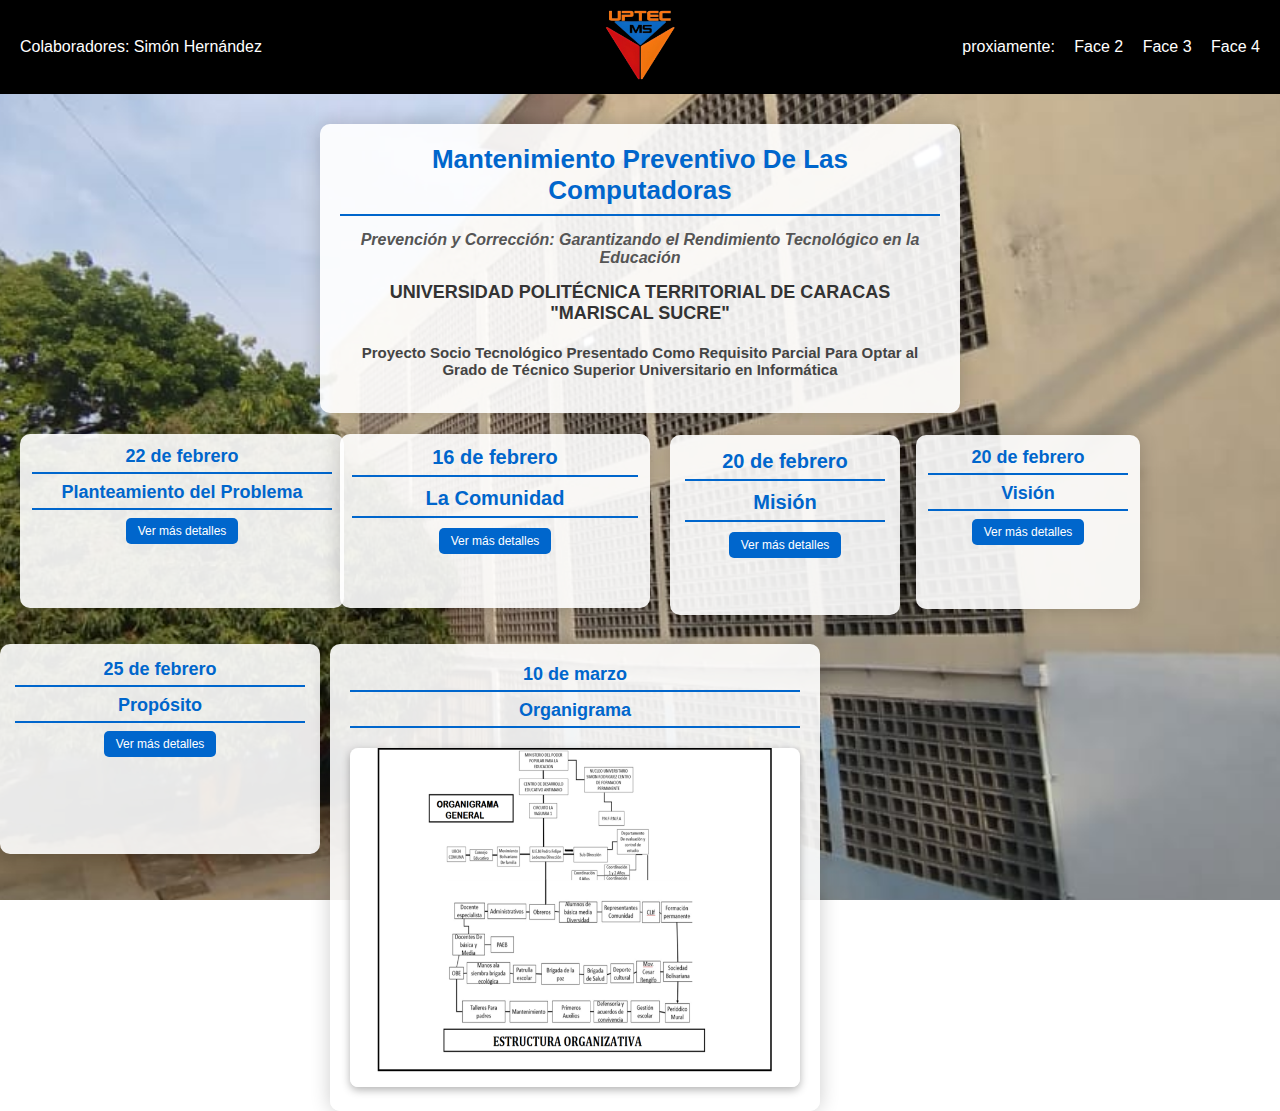
==== commit 971a9d2c: "Add files via upload" ====
--- a/index.html
+++ b/index.html
@@ -3,92 +3,103 @@
 <head>
     <meta charset="UTF-8">
     <meta name="viewport" content="width=device-width, initial-scale=1.0">
-    <title>Prevención y Corrección: Garantizando el Rendimiento Tecnológico en la Educación</title>
-    <link rel="stylesheet" href="styles.css">
-    <meta charset="UTF-8">
-    <meta name="viewport" content="width=device-width, initial-scale=1.0">
-    <title>Prevención y Corrección: Garantizando el Rendimiento Tecnológico en la Educación</title>
+    <title>Mantenimiento Preventivo De Las Computadoras</title>
+    <link rel="stylesheet" href="style.css">
+    <link rel="stylesheet" href="responsive.css">
     <link rel="icon" href="foto de la escuela/logo.png">
 </head>
 <body>
-    <header>
-        <h1>Mantenimiento Preventivo De Las Computadoras</h1>
-        <h2>Prevención y Corrección: Garantizando el Rendimiento Tecnológico en la Educación</h2>
-        <p>UNIVERSIDAD POLITÉCNICA TERRITORIAL DE CARACAS "MARISCAL SUCRE"</p>
-        <h5> Proyecto Socio Tecnológico Presentado Como Requisito Parcial Para Optar al Grado de Técnico Superior Universitario en Informática</h5>
-    </header>
-    <nav>
-        <ul class="menu">
-            <li><a href="#">Home</a></li>
-            <li><span>|</span></li>
-            <li><a href="face 2.html">Face 2</a></li>
-        </ul>
-    </nav>
-    <div class="post">
-        <div class="post">
-             <h4>22 de febrero</h4>
-            <h2>Plantamiento del Problema</h2>
-            <button class="toggle-button" onclick="toggleContent('problema')">Mostrar mas></button>
-            <div id="problema" class="hidden-content">
+    <div class="navbar">
+        <div class="left-section">
+            <span>Colaboradores: Simón Hernández</span>
+        </div>
+        
+        <div class="center-section">
+            <div class="logo-container">
+                <div class="logo-text"></div>
+                <img src="foto de la escuela/logo.png" alt="Logo" class="logo-image">
+            </div>
+        </div>
+        
+        <div class="right-section">
+            <a>proxiamente:</a>
+            <a href="#" class="face-link">Face 2</a>
+            <a href="#" class="face-link">Face 3</a>
+            <a href="#" class="face-link">Face 4</a>
+        </div>
+    </div>
+    
+    <div class="content">
+        <div class="title-box">
+            <h1>Mantenimiento Preventivo De Las Computadoras</h1>
+            <h3>Prevención y Corrección: Garantizando el Rendimiento Tecnológico en la Educación</h3>
+            <h2>UNIVERSIDAD POLITÉCNICA TERRITORIAL DE CARACAS "MARISCAL SUCRE"</h2>
+            <p class="project-info">Proyecto Socio Tecnológico Presentado Como Requisito Parcial Para Optar al Grado de Técnico Superior Universitario en Informática</p>
+        </div>
+        
+        <div class="problem-box">
+            <h2 class="problem-title">22 de febrero</h2>
+            <h2 class="problem-title">Planteamiento del Problema</h2>
+            <button class="toggle-btn">Ver más detalles</button>
+            <div class="problem-content">
                 <p>En la Unidad Educativa Nacional Pedro Felipe Ledezma, las computadoras presentan fallas como bajo rendimiento, sistemas operativos dañados, sobrecalentamiento y periféricos defectuosos. Estas deficiencias afectan las actividades académicas y limitan el acceso de los estudiantes a herramientas digitales esenciales.</p>
                 <p>Los equipos son utilizados intensamente (30 horas semanales), pero carecen de mantenimiento adecuado. No hay personal técnico especializado ni recursos suficientes para reparaciones oportunas. Como resultado, muchas computadoras están inutilizadas, obligando a los estudiantes a compartir los pocos equipos funcionales o trabajar sin ellos.</p>
                 <p>Esta situación genera retrasos en proyectos académicos, dificulta el acceso a plataformas educativas y perjudica el desarrollo de habilidades digitales. Además, aumenta los costos por reparaciones que podrían evitarse con un mantenimiento preventivo adecuado.</p>
                 <p>Surgen preguntas clave: ¿Cómo mejorar el mantenimiento de los equipos? ¿De qué manera afecta esta situación el aprendizaje? ¿Qué capacitación necesitan docentes y alumnos? Responder estas interrogantes es fundamental para garantizar el acceso a la tecnología y mantener una educación de calidad.</p>
             </div>
         </div>
-        <div class="post">
-            <div class="post">
-                <h4>16 de febrero</h4>
-                <h2>La Comunidad</h2>
-                <button class="toggle-button" onclick="toggleContent('La Comunidad')">Mostrar mas></button>
-                <div id="La Comunidad" class="hidden-content">
-                    <p>La Unidad Educativa Nacional Pedro Felipe Ledezma, ubicada en Carapita, Caracas, es una institución que atiende a 772 estudiantes de primaria y media general, con edades entre 7 y 16 años. La población que usa los equipos de computación (alrededor de 500 personas) incluye principalmente estudiantes de 12 a 18 años y docentes de 30 a 60 años, con una distribución equilibrada entre hombres (55%) y mujeres (45%).
-
-                        Fundada en 2002 por la Cooperativa Mixta Raíces, en colaboración con el Ministerio de Educación y el Metro de Caracas, inicialmente solo ofrecía primaria. Con el tiempo, se expandió: en 2022 incorporó media general y en 2024 el ciclo diversificado.
-                        
-                        Actualmente, la escuela cuenta con 86 trabajadores (docentes, administrativos y personal de apoyo) y se destaca por su enfoque en la formación integral. Aunque ha fortalecido sus recursos tecnológicos, el mantenimiento correctivo y preventivo de los equipos es un desafío clave para garantizar un entorno educativo moderno y eficiente.</p>
-                </div>
-                <h4>20 de febrero</h4>
-                <h2>Misión</h2>
-                <button class="toggle-button" onclick="toggleContent('Misión')">Mostrar mas></button>
-                <div id="Misión" class="hidden-content">
-                    <p>Como institución La U.E.N Pedro Felipe Ledezma se compromete con la excelencia y la formación integral de todos sus estudiantes, basándose en la recuperación de sus raíces históricas y en una estrecha colaboración con las familias. La institución busca promover la participación activa de la comunidad educativa, fomentando valores y principios que guíen las acciones de la escuela hacia una educación de calidad. A través de un enfoque inclusivo y participativo, la misión de la institución es garantizar que los estudiantes reciban una educación que les permita desarrollarse tanto académica como personalmente, preparándolos para enfrentar los desafíos del futuro.</p>
-                </div>
-            
+        
+        <div class="box-2">
+            <h2 class="box-2-title">16 de febrero</h2>
+            <h2 class="box-2-title">La Comunidad</h2>
+            <button class="toggle-btn-2">Ver más detalles</button>
+            <div class="box-2-content">
+                <p>La Unidad Educativa Nacional Pedro Felipe Ledezma, ubicada en Carapita, Caracas, es una institución que atiende a 772 estudiantes de primaria y media general, con edades entre 7 y 16 años. La población que usa los equipos de computación (alrededor de 500 personas) incluye principalmente estudiantes de 12 a 18 años y docentes de 30 a 60 años, con una distribución equilibrada entre hombres (55%) y mujeres (45%).</p>
+                <p>Fundada en 2002 por la Cooperativa Mixta Raíces, en colaboración con el Ministerio de Educación y el Metro de Caracas, inicialmente solo ofrecía primaria. Con el tiempo, se expandió: en 2022 incorporó media general y en 2024 el ciclo diversificado.</p>
+                <p>Actualmente, la escuela cuenta con 86 trabajadores (docentes, administrativos y personal de apoyo) y se destaca por su enfoque en la formación integral. Aunque ha fortalecido sus recursos tecnológicos, el mantenimiento correctivo y preventivo de los equipos es un desafío clave para garantizar un entorno educativo moderno y eficiente.</p>
             </div>
-            <h4>20 de febrero</h4>
-            <h2>Visión</h2>
-            <button class="toggle-button" onclick="toggleContent('Visión')">Mostrar mas></button>
-            <div id="Visión" class="hidden-content">
+        </div>
+        
+        <div class="box-3">
+            <h2 class="box-3-title">20 de febrero</h2>
+            <h2 class="box-3-title">Misión</h2>
+            <button class="toggle-btn-3">Ver más detalles</button>
+            <div class="box-3-content">
+                <p>Como institución La U.E.N Pedro Felipe Ledezma se compromete con la excelencia y la formación integral de todos sus estudiantes, basándose en la recuperación de sus raíces históricas y en una estrecha colaboración con las familias. La institución busca promover la participación activa de la comunidad educativa, fomentando valores y principios que guíen las acciones de la escuela hacia una educación de calidad. A través de un enfoque inclusivo y participativo, la misión de la institución es garantizar que los estudiantes reciban una educación que les permita desarrollarse tanto académica como personalmente, preparándolos para enfrentar los desafíos del futuro.</p>
+            </div>
+        </div>
+        
+        <div class="box-4">
+            <h2 class="box-4-title">20 de febrero</h2>
+            <h2 class="box-4-title">Visión</h2>
+            <button class="toggle-btn-4">Ver más detalles</button>
+            <div class="box-4-content">
                 <p>En cuanto a su visión, la institución aspira a consolidarse como una comunidad educativa innovadora, inclusiva y comprometida con la excelencia académica. Su objetivo es ser un espacio donde los estudiantes desarrollen habilidades, creatividad y pensamiento crítico, convirtiéndose en ciudadanos responsables capaces de transformar su entorno educativo, familiar y social. La visión de la institución refleja su deseo de ser un referente en la formación de individuos integrales, preparados para contribuir positivamente a la sociedad</p>
-            
             </div>
-            <h4>25 de febrero</h4>
-            <h2>Propósito</h2>
-            <button class="toggle-button" onclick="toggleContent('Propósito')">Mostrar mas></button>
-            <div id="Propósito" class="hidden-content">
+        </div>
+        
+        <div class="box-5">
+            <h2 class="box-5-title">25 de febrero</h2>
+            <h2 class="box-5-title">Propósito</h2>
+            <button class="toggle-btn-5">Ver más detalles</button>
+            <div class="box-5-content">
                 <p>Tienen como propósito promover una educación integral que fortalezca la unión familiar, fomente la identidad cultural y refuerce los valores éticos y principios que guíen a los estudiantes en su desarrollo personal y social. A través de un enfoque centrado en el estudiante, la escuela busca no solo impartir conocimientos académicos, sino también inculcar valores como la responsabilidad, el respeto y la solidaridad, preparando a los alumnos para ser agentes de cambio en sus comunidades y en el mundo. Este propósito se alinea con la misión y visión de la institución, consolidando su compromiso con una educación de calidad y un desarrollo humano integral.</p>
             </div>
-
-            <div class="post">
-                <h4>10 de marzo</h4>
-                <h2>Organigrama</h2>
-                <button class="toggle-button" onclick="toggleContent('Organigrama')">Mostrar mas></button>
-                <div id="Organigrama" class="hidden-content">
-                    <img src="foto de la escuela/Organigrama.jpg" alt="Imagen de el Organigrama" style="width: 100%; max-width: 1000px; height: auto; border-radius: 20px;">
-                </div>
+        </div>
+        
+        <div class="box-6">
+            <h2 class="box-6-title">10 de marzo</h2>
+            <h2 class="box-6-title">Organigrama</h2>
+            <div class="box-6-image">
+                <img src="foto de la escuela/Organigrama.jpg" alt="Organigrama" class="organigrama-img">
             </div>
         </div>
-    </div>
-    <footer>
-        <p>Colaboradores: Simón Hernández</p>
-    </footer>
-    <script>
-        function toggleContent(id) {
-            const content = document.getElementById(id);
-            const isHidden = content.style.display === "none" || content.style.display === "";
-            content.style.display = isHidden ? "block" : "none";
-        }
-    </script>
 </body>
 </html>
+<!-- Modal para mostrar la imagen ampliada -->
+<div id="imageModal" class="modal">
+    <span class="close-modal">&times;</span>
+    <img class="modal-content" id="modalImg">
+</div>
+<!-- Vincular el archivo JavaScript externo -->
+<script src="script.js"></script>--- a/style.css
+++ b/style.css
@@ -0,0 +1,648 @@
+body {
+    margin: 0;
+    padding: 0;
+    font-family: Arial, sans-serif;
+    background-size: cover;
+    background-position: center;
+    background-repeat: no-repeat;
+    background-attachment: fixed;
+}
+
+.navbar {
+    background-color: black;
+    color: white;
+    display: flex;
+    justify-content: space-between;
+    align-items: center;
+    padding: 10px 20px;
+    width: 100%;
+    box-sizing: border-box;
+}
+
+.left-section {
+    flex: 1;
+}
+
+.center-section {
+    flex: 1;
+    text-align: center;
+}
+
+.logo-container {
+    display: inline-block;
+}
+
+.logo-text {
+    font-weight: bold;
+    font-size: 24px;
+}
+
+.logo-image {
+    height: 70px; /* Increased from 40px to 80px */
+    width: auto;
+    display: block;
+    /* display: none; */
+}
+
+.right-section {
+    flex: 1;
+    text-align: right;
+}
+
+.face-link {
+    color: white;
+    text-decoration: none;
+    margin-left: 15px;
+    display: inline-block;
+    position: relative;
+    transition: transform 0.3s ease;
+}
+
+/* Animation for Face links */
+@keyframes pulse {
+    0% { transform: scale(1); }
+    50% { transform: scale(1.1); }
+    100% { transform: scale(1); }
+}
+
+.face-link {
+    animation: pulse 2s infinite;
+}
+
+.face-link:hover {
+    color: #ff0000;
+    animation-play-state: paused;
+}
+
+.face-link:nth-child(1) {
+    animation-delay: 0s;
+}
+
+.face-link:nth-child(2) {
+    animation-delay: 0.5s;
+}
+
+.face-link:nth-child(3) {
+    animation-delay: 1s;
+}
+
+.content {
+    padding: 20px;
+}
+/* Fondo de la página */
+body {
+    margin: 0;
+    font-family: Arial, sans-serif;
+    background: url('foto de la escuela/foto.jpg') no-repeat center center fixed; /* Imagen de fondo */
+    background-size: cover; /* Ajusta la imagen para cubrir toda la página */
+    color: #333; /* Color del texto por defecto */
+}
+/*cuadrado del mantenimiento de la pagina*/
+.title-box {
+    background-color: rgba(255, 255, 255, 0.9);
+    border-radius: 10px;
+    padding: 20px;  /* Reduced from 30px */
+    margin: 10px auto;  /* Reduced from 50px */
+    max-width: 600px;  /* Reduced from 800px */
+    text-align: center;
+    box-shadow: 0 0 20px rgba(0, 0, 0, 0.2);
+}
+
+.title-box h1 {
+    color: #0066cc;
+    margin-top: 0;
+    margin-bottom: 15px;  /* Reduced from 20px */
+    font-size: 26px;  /* Reduced from 32px */
+    border-bottom: 2px solid #0066cc;
+    padding-bottom: 8px;  /* Reduced from 10px */
+}
+
+.title-box h2 {
+    color: #333;
+    margin: 15px 0;  /* Reduced from 20px */
+    font-size: 18px;  /* Reduced from 22px */
+}
+
+.title-box h3 {
+    color: #555;
+    margin: 12px 0;  /* Reduced from 15px */
+    font-size: 16px;  /* Reduced from 20px */
+    font-style: italic;
+}
+
+.project-info {
+    margin-top: 20px;  /* Reduced from 25px */
+    font-weight: bold;
+    color: #444;
+    font-size: 15px;  /* Reduced from 18px */
+}
+/*final de ese codigo */
+
+/* primer cuadro plantamiento del problema */
+.problem-box {
+    background-color: rgba(255, 255, 255, 0.9);
+    border-radius: 10px;
+    padding: 12px;  /* Reducido de 15px */
+    margin: 30px auto;
+    max-width: 300px;  /* Reducido de 400px */
+    text-align: center;
+    box-shadow: 0 0 20px rgba(0, 0, 0, 0.2);
+    position: relative;
+    overflow: hidden;
+    animation: fadeIn 1s ease-in-out;
+    margin-right: auto;
+    margin-left: 10px;
+}
+
+.problem-title {
+    color: #0066cc;
+    margin-top: 0;
+    margin-bottom: 8px;  /* Reducido de 10px */
+    font-size: 18px;  /* Reducido de 20px */
+    border-bottom: 2px solid #0066cc;
+    padding-bottom: 5px;  /* Reducido de 6px */
+}
+
+.toggle-btn {
+    background-color: #0066cc;
+    color: white;
+    border: none;
+    padding: 6px 12px;  /* Reduced from 8px 16px */
+    border-radius: 5px;
+    cursor: pointer;
+    font-size: 12px;  /* Reduced from 14px */
+    transition: background-color 0.3s ease;
+}
+
+.toggle-btn:hover {
+    background-color: #004c99;
+}
+
+.problem-content {
+    max-height: 0;
+    overflow: hidden;
+    transition: max-height 0.5s ease;
+    text-align: left;
+    margin-top: 15px;
+}
+
+.problem-content p {
+    margin: 10px 0;
+    line-height: 1.5;
+    color: #333;
+}
+/*final de ese codigo */
+
+/* Segundo cuadro - La Comunidad */
+.box-2 {
+    background-color: rgba(255, 255, 255, 0.9);
+    border-radius: 10px;
+    padding: 12px; /* Reducido de 15px */
+    margin: 10px auto;
+    max-width: 300px; /* Reducido de 400px */
+    text-align: center;
+    box-shadow: 0 0 20px rgba(0, 0, 0, 0.2);
+    position: relative;
+    top: -194px;
+    overflow: hidden;
+    animation: slideIn 1s ease-in-out;
+    float: left;
+    margin-left: 340px;
+    margin-right: auto;
+    clear: left;
+}
+
+.box-2-title {
+    color: #0066cc;
+    margin-top: 0;
+    margin-bottom: 8px; /* Reducido de 10px */
+    font-size: 18px; /* Reducido de 20px */
+    border-bottom: 2px solid #0066cc;
+    padding-bottom: 5px; /* Reducido de 6px */
+}
+
+@keyframes slideIn {
+    from { opacity: 0; transform: translateX(20px); }
+    to { opacity: 1; transform: translateX(0); }
+}
+
+.box-2-title {
+    color: #0066cc;
+    margin-top: 0;
+    margin-bottom: 10px;
+    font-size: 20px;
+    border-bottom: 2px solid #0066cc;
+    padding-bottom: 6px;
+}
+
+.toggle-btn-2 {
+    background-color: #0066cc;
+    color: white;
+    border: none;
+    padding: 6px 12px;
+    border-radius: 5px;
+    cursor: pointer;
+    font-size: 12px;
+    transition: background-color 0.3s ease;
+}
+
+.toggle-btn-2:hover {
+    background-color: #004c99;
+}
+
+.box-2-content {
+    max-height: 0;
+    overflow: hidden;
+    transition: max-height 0.5s ease;
+    text-align: left;
+    margin-top: 15px;
+}
+
+.box-2-content p {
+    margin: 10px 0;
+    line-height: 1.5;
+    color: #333;
+}
+/*final de ese codigo */
+
+/* Add these styles to fix positioning issues */
+.problem-box, .box-2 {
+    position: absolute;
+    height: auto;
+    min-height: 150px; /* Set a minimum height */
+}
+
+.problem-box {
+    left: 10px;
+    top: 250px; /* Adjust as needed */
+}
+/* Adjust the top position of both boxes to move them lower */
+.problem-box {
+    left: 10px;
+    top: 310px; /* Increased from 250px to move down */
+}
+
+.box-2 {
+    right: 520px;
+    top: 290px; /* Increased from 250px to move down */
+}
+
+/* Ensure container has enough height */
+.content {
+    position: relative;
+    min-height: 700px; /* Increased to accommodate lower boxes */
+}
+
+
+.box-2 {
+    right: 630px;
+    top: 330px; /* Adjust as needed */
+}
+
+.content {
+    position: relative;
+    min-height: 500px; /* Ensure enough space for both boxes */
+}
+/* Tercer cuadro - Objetivos del Proyecto */
+.box-3 {
+    background-color: rgba(255, 255, 255, 0.9);
+    border-radius: 10px;
+    padding: 15px;
+    max-width: 200px;
+    text-align: center;
+    box-shadow: 0 0 20px rgba(0, 0, 0, 0.2);
+    position: absolute;
+    overflow: hidden;
+    animation: fadeUp 1s ease-in-out;
+    right: 380px;
+    top: 341px;
+    min-height: 150px;
+}
+
+@keyframes fadeUp {
+    from { opacity: 0; transform: translateY(20px); }
+    to { opacity: 1; transform: translateY(0); }
+}
+
+.box-3-title {
+    color: #0066cc;
+    margin-top: 0;
+    margin-bottom: 10px;
+    font-size: 20px;
+    border-bottom: 2px solid #0066cc;
+    padding-bottom: 6px;
+}
+
+.toggle-btn-3 {
+    background-color: #0066cc;
+    color: white;
+    border: none;
+    padding: 6px 12px;
+    border-radius: 5px;
+    cursor: pointer;
+    font-size: 12px;
+    transition: background-color 0.3s ease;
+}
+
+.toggle-btn-3:hover {
+    background-color: #004c99;
+}
+
+.box-3-content {
+    max-height: 0;
+    overflow: hidden;
+    transition: max-height 0.5s ease;
+    text-align: left;
+    margin-top: 15px;
+}
+
+.box-3-content p {
+    margin: 10px 0;
+    line-height: 1.5;
+    color: #333;
+}
+
+.box-3-content ul {
+    margin: 10px 0;
+    padding-left: 20px;
+}
+
+.box-3-content li {
+    margin-bottom: 8px;
+    line-height: 1.5;
+    color: #333;
+}
+/*final de ese codigo */
+
+/* Cuarto cuadro - Metodología */
+.box-4 {
+    background-color: rgba(255, 255, 255, 0.9);
+    border-radius: 10px;
+    padding: 12px;
+    max-width: 200px;
+    text-align: center;
+    box-shadow: 0 0 20px rgba(0, 0, 0, 0.2);
+    position: absolute;
+    overflow: hidden;
+    animation: rotateIn 1s ease-in-out;
+    right: 140px;
+    top: 341px;
+    min-height: 150px;
+}
+
+@keyframes rotateIn {
+    from { opacity: 0; transform: rotateY(90deg); }
+    to { opacity: 1; transform: rotateY(0); }
+}
+
+.box-4-title {
+    color: #0066cc;
+    margin-top: 0;
+    margin-bottom: 8px;
+    font-size: 18px;
+    border-bottom: 2px solid #0066cc;
+    padding-bottom: 5px;
+}
+
+.toggle-btn-4 {
+    background-color: #0066cc;
+    color: white;
+    border: none;
+    padding: 6px 12px;
+    border-radius: 5px;
+    cursor: pointer;
+    font-size: 12px;
+    transition: background-color 0.3s ease;
+}
+
+.toggle-btn-4:hover {
+    background-color: #004c99;
+}
+
+.box-4-content {
+    max-height: 0;
+    overflow: hidden;
+    transition: max-height 0.5s ease;
+    text-align: left;
+    margin-top: 15px;
+}
+
+.box-4-content p {
+    margin: 10px 0;
+    line-height: 1.5;
+    color: #333;
+}
+
+.box-4-content ul {
+    margin: 10px 0;
+    padding-left: 20px;
+}
+
+.box-4-content li {
+    margin-bottom: 8px;
+    line-height: 1.5;
+    color: #333;
+}
+/*final de ese codigo */
+
+/* Quinto cuadro - Resultados Esperados */
+.box-5 {
+    background-color: rgba(255, 255, 255, 0.9);
+    border-radius: 10px;
+    padding: 15px; /* Aumentado de 12px */
+    max-width: 300px; /* Aumentado de 200px */
+    text-align: center;
+    box-shadow: 0 0 20px rgba(0, 0, 0, 0.2);
+    position: absolute;
+    overflow: hidden;
+    animation: bounceIn 1s ease-in-out;
+    right: 960px;
+    top: 550px;
+    min-height: 180px; /* Aumentado de 150px */
+}
+
+@keyframes bounceIn {
+    0% { opacity: 0; transform: scale(0.3); }
+    50% { opacity: 1; transform: scale(1.05); }
+    70% { transform: scale(0.9); }
+    100% { transform: scale(1); }
+}
+
+.box-5-title {
+    color: #0066cc;
+    margin-top: 0;
+    margin-bottom: 8px;
+    font-size: 18px;
+    border-bottom: 2px solid #0066cc;
+    padding-bottom: 5px;
+}
+
+.toggle-btn-5 {
+    background-color: #0066cc;
+    color: white;
+    border: none;
+    padding: 6px 12px;
+    border-radius: 5px;
+    cursor: pointer;
+    font-size: 12px;
+    transition: background-color 0.3s ease;
+}
+
+.toggle-btn-5:hover {
+    background-color: #004c99;
+}
+
+.box-5-content {
+    max-height: 0;
+    overflow: hidden;
+    transition: max-height 0.5s ease;
+    text-align: left;
+    margin-top: 15px;
+}
+
+.box-5-content p {
+    margin: 10px 0;
+    line-height: 1.5;
+    color: #333;
+}
+
+.box-5-content ul {
+    margin: 10px 0;
+    padding-left: 20px;
+}
+
+.box-5-content li {
+    margin-bottom: 8px;
+    line-height: 1.5;
+    color: #333;
+}
+/*final de ese codigo */
+
+/* Sexto cuadro - Solo título */
+.box-6 {
+    background-color: rgba(255, 255, 255, 0.9);
+    border-radius: 10px;
+    padding: 15px;
+    max-width: 300px;
+    text-align: center;
+    box-shadow: 0 0 20px rgba(0, 0, 0, 0.2);
+    position: absolute;
+    overflow: hidden;
+    animation: zoomIn 1s ease-in-out;
+    right: 380px;
+    top: 550px;
+    min-height: 100px;
+}
+
+@keyframes zoomIn {
+    from { opacity: 0; transform: scale(0.5); }
+    to { opacity: 1; transform: scale(1); }
+}
+
+.box-6-title {
+    color: #0066cc;
+    margin-top: 0;
+    margin-bottom: 8px;
+    font-size: 18px;
+    border-bottom: 2px solid #0066cc;
+    padding-bottom: 5px;
+}
+/*final de ese codigo */
+
+/* Estilo para la imagen en el cuadro 6 */
+.box-6-image {
+    margin-top: 15px;
+    text-align: center;
+}
+
+.organigrama-img {
+    max-width: 100%;
+    height: auto;
+    border-radius: 5px;
+    box-shadow: 0 2px 5px rgba(0, 0, 0, 0.2);
+}
+
+/* Ajustar el tamaño del cuadro 6 para acomodar la imagen */
+.box-6 {
+    max-width: 450px;
+    min-height: 350px;
+    padding-bottom: 20px;
+    padding: 20px;
+    position: absolute;
+    right: 460px; /* Posición original */
+    top: 550px;
+    transition: right 0.8s ease-in-out; /* Añadida transición suave */
+}
+
+/* Clase para mover el cuadro a la izquierda */
+.box-6.move-left {
+    right: -150px; /* Nueva posición más a la izquierda */
+}
+
+.box-6-image {
+    margin-top: 20px; /* Aumentado de 15px */
+    text-align: center;
+}
+
+.organigrama-img {
+    max-width: 100%;
+    height: auto;
+    border-radius: 8px; /* Aumentado de 5px */
+    box-shadow: 0 3px 8px rgba(0, 0, 0, 0.3); /* Sombra más pronunciada */
+}
+
+/* Modal para mostrar la imagen ampliada */
+.modal {
+    display: none;
+    position: fixed;
+    z-index: 1000;
+    left: 0;
+    top: 0;
+    width: 100%;
+    height: 100%;
+    background-color: rgba(0, 0, 0, 0.9);
+    overflow: auto;
+    transition: all 0.3s ease;
+}
+
+.modal-content {
+    display: block;
+    margin: 2% auto; /* Reducido de 5% para dar más espacio a la imagen */
+    max-width: 95%; /* Aumentado de 90% */
+    max-height: 95%; /* Aumentado de 90% */
+    animation: zoom 0.6s;
+    object-fit: contain; /* Asegura que la imagen se ajuste manteniendo su proporción */
+    box-shadow: 0 0 20px rgba(255, 255, 255, 0.2);
+}
+
+@keyframes zoom {
+    from {transform: scale(0.1)}
+    to {transform: scale(1)}
+}
+
+.close-modal {
+    position: absolute;
+    top: 15px;
+    right: 35px;
+    color: #f1f1f1;
+    font-size: 40px;
+    font-weight: bold;
+    transition: 0.3s;
+    cursor: pointer;
+    z-index: 1001; /* Asegura que esté por encima de la imagen */
+}
+
+.close-modal:hover {
+    color: #bbb;
+    text-decoration: none;
+}
+
+/* Cursor para indicar que la imagen es clickeable */
+.organigrama-img {
+    cursor: pointer;
+    transition: opacity 0.3s;
+}
+
+.organigrama-img:hover {
+    opacity: 0.8;
+}
--- a/responsive.css
+++ b/responsive.css
@@ -0,0 +1,146 @@
+/* Estilos responsivos para diferentes dispositivos */
+
+/* Tablets (768px - 1023px) */
+@media screen and (max-width: 1023px) {
+    .navbar {
+        flex-direction: column;
+        padding: 10px 0;
+    }
+    
+    .left-section, .center-section, .right-section {
+        width: 100%;
+        margin: 5px 0;
+        text-align: center;
+    }
+    
+    .content {
+        padding: 10px;
+    }
+    
+    .title-box {
+        width: 90%;
+        margin: 20px auto;
+        padding: 15px;
+    }
+    
+    .title-box h1 {
+        font-size: 24px;
+    }
+    
+    .title-box h2 {
+        font-size: 18px;
+    }
+    
+    .title-box h3 {
+        font-size: 16px;
+    }
+    
+    /* Ajustar posiciones de los cuadros */
+    .problem-box, .box-2, .box-3, .box-4, .box-5, .box-6 {
+        position: static;
+        width: 90%;
+        max-width: none;
+        margin: 20px auto;
+        float: none;
+        clear: both;
+    }
+    
+    .box-2 {
+        top: auto;
+        margin-left: auto;
+    }
+    
+    /* Asegurar que los cuadros sean visibles */
+    .box-5, .box-6 {
+        display: block !important;
+    }
+}
+
+/* Móviles (hasta 767px) */
+@media screen and (max-width: 767px) {
+    .navbar {
+        padding: 5px 0;
+    }
+    
+    .logo-image {
+        width: 60px;
+        height: 60px;
+    }
+    
+    .title-box {
+        padding: 10px;
+    }
+    
+    .title-box h1 {
+        font-size: 20px;
+    }
+    
+    .title-box h2 {
+        font-size: 16px;
+    }
+    
+    .title-box h3, .project-info {
+        font-size: 14px;
+    }
+    
+    /* Ajustar tamaño de los cuadros */
+    .problem-box, .box-2, .box-3, .box-4, .box-5, .box-6 {
+        padding: 10px;
+        margin: 15px auto;
+    }
+    
+    /* Ajustar tamaño de texto */
+    .problem-title, .box-2-title, .box-3-title, .box-4-title, .box-5-title, .box-6-title {
+        font-size: 16px;
+        margin-bottom: 5px;
+    }
+    
+    .toggle-btn, .toggle-btn-2, .toggle-btn-3, .toggle-btn-4, .toggle-btn-5 {
+        padding: 5px 10px;
+        font-size: 12px;
+    }
+    
+    /* Ajustar modal para imágenes */
+    .modal-content {
+        margin: 10% auto;
+        max-width: 95%;
+    }
+    
+    .close-modal {
+        top: 10px;
+        right: 20px;
+        font-size: 30px;
+    }
+    
+    /* Ocultar algunos elementos en móviles */
+    .right-section a:not(:first-child) {
+        display: none;
+    }
+}
+
+/* Ajustes para pantallas muy pequeñas */
+@media screen and (max-width: 480px) {
+    .title-box h1 {
+        font-size: 18px;
+    }
+    
+    .title-box h2 {
+        font-size: 14px;
+    }
+    
+    .title-box h3, .project-info {
+        font-size: 12px;
+    }
+    
+    .problem-content p, .box-2-content p, .box-3-content p, .box-4-content p, .box-5-content p {
+        font-size: 14px;
+    }
+}
+
+/* Ajustes para pantallas grandes */
+@media screen and (min-width: 1400px) {
+    .content {
+        max-width: 1300px;
+        margin: 0 auto;
+    }
+}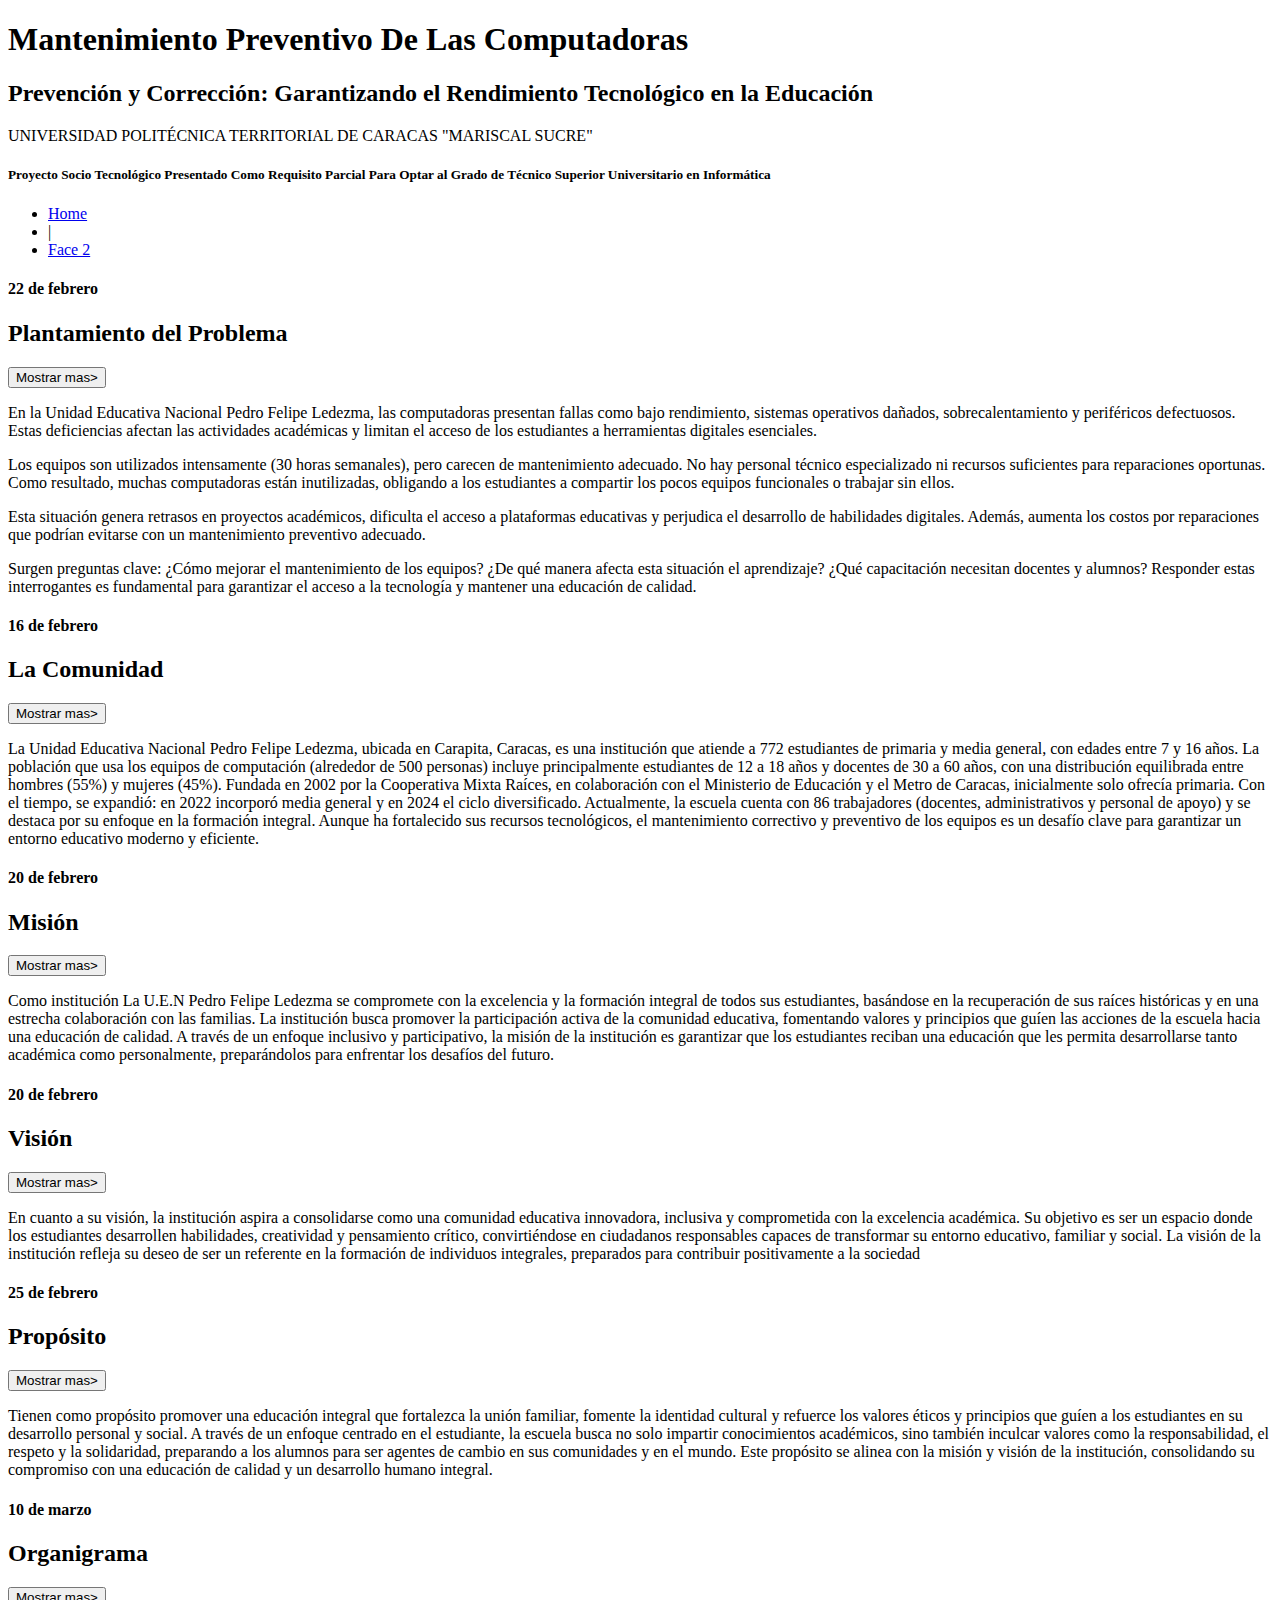
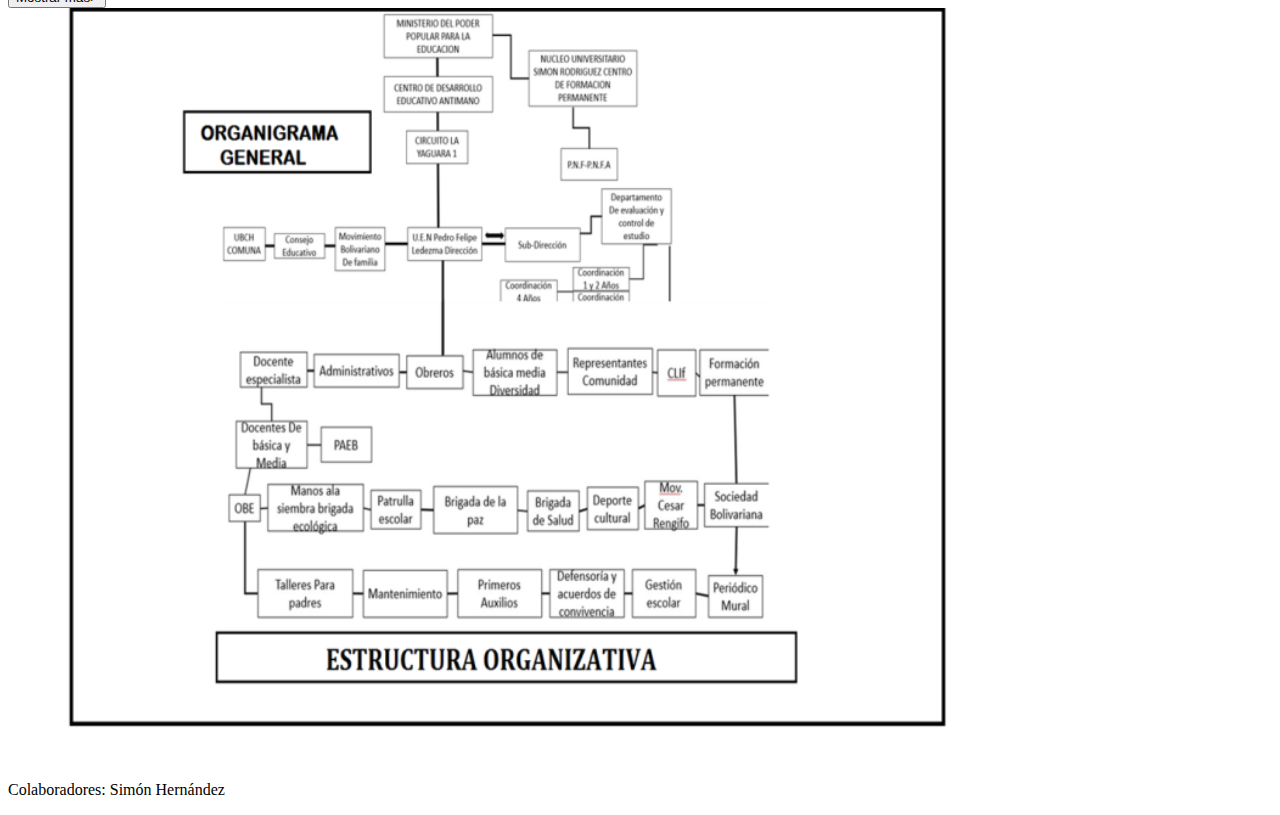
==== commit 7b038a8d: "Update index.html" ====
--- a/index.html
+++ b/index.html
@@ -3,103 +3,92 @@
 <head>
     <meta charset="UTF-8">
     <meta name="viewport" content="width=device-width, initial-scale=1.0">
-    <title>Mantenimiento Preventivo De Las Computadoras</title>
-    <link rel="stylesheet" href="style.css">
-    <link rel="stylesheet" href="responsive.css">
+    <title>Prevención y Corrección: Garantizando el Rendimiento Tecnológico en la Educación</title>
+    <link rel="stylesheet" href="styles.css">
+    <meta charset="UTF-8">
+    <meta name="viewport" content="width=device-width, initial-scale=1.0">
+    <title>Prevención y Corrección: Garantizando el Rendimiento Tecnológico en la Educación</title>
     <link rel="icon" href="foto de la escuela/logo.png">
 </head>
 <body>
-    <div class="navbar">
-        <div class="left-section">
-            <span>Colaboradores: Simón Hernández</span>
-        </div>
-        
-        <div class="center-section">
-            <div class="logo-container">
-                <div class="logo-text"></div>
-                <img src="foto de la escuela/logo.png" alt="Logo" class="logo-image">
-            </div>
-        </div>
-        
-        <div class="right-section">
-            <a>proxiamente:</a>
-            <a href="#" class="face-link">Face 2</a>
-            <a href="#" class="face-link">Face 3</a>
-            <a href="#" class="face-link">Face 4</a>
-        </div>
-    </div>
-    
-    <div class="content">
-        <div class="title-box">
-            <h1>Mantenimiento Preventivo De Las Computadoras</h1>
-            <h3>Prevención y Corrección: Garantizando el Rendimiento Tecnológico en la Educación</h3>
-            <h2>UNIVERSIDAD POLITÉCNICA TERRITORIAL DE CARACAS "MARISCAL SUCRE"</h2>
-            <p class="project-info">Proyecto Socio Tecnológico Presentado Como Requisito Parcial Para Optar al Grado de Técnico Superior Universitario en Informática</p>
-        </div>
-        
-        <div class="problem-box">
-            <h2 class="problem-title">22 de febrero</h2>
-            <h2 class="problem-title">Planteamiento del Problema</h2>
-            <button class="toggle-btn">Ver más detalles</button>
-            <div class="problem-content">
+    <header>
+        <h1>Mantenimiento Preventivo De Las Computadoras</h1>
+        <h2>Prevención y Corrección: Garantizando el Rendimiento Tecnológico en la Educación</h2>
+        <p>UNIVERSIDAD POLITÉCNICA TERRITORIAL DE CARACAS "MARISCAL SUCRE"</p>
+        <h5> Proyecto Socio Tecnológico Presentado Como Requisito Parcial Para Optar al Grado de Técnico Superior Universitario en Informática</h5>
+    </header>
+    <nav>
+        <ul class="menu">
+            <li><a href="#">Home</a></li>
+            <li><span>|</span></li>
+            <li><a href="#">Face 2</a></li>
+        </ul>
+    </nav>
+    <div class="post">
+        <div class="post">
+             <h4>22 de febrero</h4>
+            <h2>Plantamiento del Problema</h2>
+            <button class="toggle-button" onclick="toggleContent('problema')">Mostrar mas></button>
+            <div id="problema" class="hidden-content">
                 <p>En la Unidad Educativa Nacional Pedro Felipe Ledezma, las computadoras presentan fallas como bajo rendimiento, sistemas operativos dañados, sobrecalentamiento y periféricos defectuosos. Estas deficiencias afectan las actividades académicas y limitan el acceso de los estudiantes a herramientas digitales esenciales.</p>
                 <p>Los equipos son utilizados intensamente (30 horas semanales), pero carecen de mantenimiento adecuado. No hay personal técnico especializado ni recursos suficientes para reparaciones oportunas. Como resultado, muchas computadoras están inutilizadas, obligando a los estudiantes a compartir los pocos equipos funcionales o trabajar sin ellos.</p>
                 <p>Esta situación genera retrasos en proyectos académicos, dificulta el acceso a plataformas educativas y perjudica el desarrollo de habilidades digitales. Además, aumenta los costos por reparaciones que podrían evitarse con un mantenimiento preventivo adecuado.</p>
                 <p>Surgen preguntas clave: ¿Cómo mejorar el mantenimiento de los equipos? ¿De qué manera afecta esta situación el aprendizaje? ¿Qué capacitación necesitan docentes y alumnos? Responder estas interrogantes es fundamental para garantizar el acceso a la tecnología y mantener una educación de calidad.</p>
             </div>
         </div>
-        
-        <div class="box-2">
-            <h2 class="box-2-title">16 de febrero</h2>
-            <h2 class="box-2-title">La Comunidad</h2>
-            <button class="toggle-btn-2">Ver más detalles</button>
-            <div class="box-2-content">
-                <p>La Unidad Educativa Nacional Pedro Felipe Ledezma, ubicada en Carapita, Caracas, es una institución que atiende a 772 estudiantes de primaria y media general, con edades entre 7 y 16 años. La población que usa los equipos de computación (alrededor de 500 personas) incluye principalmente estudiantes de 12 a 18 años y docentes de 30 a 60 años, con una distribución equilibrada entre hombres (55%) y mujeres (45%).</p>
-                <p>Fundada en 2002 por la Cooperativa Mixta Raíces, en colaboración con el Ministerio de Educación y el Metro de Caracas, inicialmente solo ofrecía primaria. Con el tiempo, se expandió: en 2022 incorporó media general y en 2024 el ciclo diversificado.</p>
-                <p>Actualmente, la escuela cuenta con 86 trabajadores (docentes, administrativos y personal de apoyo) y se destaca por su enfoque en la formación integral. Aunque ha fortalecido sus recursos tecnológicos, el mantenimiento correctivo y preventivo de los equipos es un desafío clave para garantizar un entorno educativo moderno y eficiente.</p>
+        <div class="post">
+            <div class="post">
+                <h4>16 de febrero</h4>
+                <h2>La Comunidad</h2>
+                <button class="toggle-button" onclick="toggleContent('La Comunidad')">Mostrar mas></button>
+                <div id="La Comunidad" class="hidden-content">
+                    <p>La Unidad Educativa Nacional Pedro Felipe Ledezma, ubicada en Carapita, Caracas, es una institución que atiende a 772 estudiantes de primaria y media general, con edades entre 7 y 16 años. La población que usa los equipos de computación (alrededor de 500 personas) incluye principalmente estudiantes de 12 a 18 años y docentes de 30 a 60 años, con una distribución equilibrada entre hombres (55%) y mujeres (45%).
+
+                        Fundada en 2002 por la Cooperativa Mixta Raíces, en colaboración con el Ministerio de Educación y el Metro de Caracas, inicialmente solo ofrecía primaria. Con el tiempo, se expandió: en 2022 incorporó media general y en 2024 el ciclo diversificado.
+                        
+                        Actualmente, la escuela cuenta con 86 trabajadores (docentes, administrativos y personal de apoyo) y se destaca por su enfoque en la formación integral. Aunque ha fortalecido sus recursos tecnológicos, el mantenimiento correctivo y preventivo de los equipos es un desafío clave para garantizar un entorno educativo moderno y eficiente.</p>
+                </div>
+                <h4>20 de febrero</h4>
+                <h2>Misión</h2>
+                <button class="toggle-button" onclick="toggleContent('Misión')">Mostrar mas></button>
+                <div id="Misión" class="hidden-content">
+                    <p>Como institución La U.E.N Pedro Felipe Ledezma se compromete con la excelencia y la formación integral de todos sus estudiantes, basándose en la recuperación de sus raíces históricas y en una estrecha colaboración con las familias. La institución busca promover la participación activa de la comunidad educativa, fomentando valores y principios que guíen las acciones de la escuela hacia una educación de calidad. A través de un enfoque inclusivo y participativo, la misión de la institución es garantizar que los estudiantes reciban una educación que les permita desarrollarse tanto académica como personalmente, preparándolos para enfrentar los desafíos del futuro.</p>
+                </div>
+            
+            </div>
+            <h4>20 de febrero</h4>
+            <h2>Visión</h2>
+            <button class="toggle-button" onclick="toggleContent('Visión')">Mostrar mas></button>
+            <div id="Visión" class="hidden-content">
+                <p>En cuanto a su visión, la institución aspira a consolidarse como una comunidad educativa innovadora, inclusiva y comprometida con la excelencia académica. Su objetivo es ser un espacio donde los estudiantes desarrollen habilidades, creatividad y pensamiento crítico, convirtiéndose en ciudadanos responsables capaces de transformar su entorno educativo, familiar y social. La visión de la institución refleja su deseo de ser un referente en la formación de individuos integrales, preparados para contribuir positivamente a la sociedad</p>
+            
+            </div>
+            <h4>25 de febrero</h4>
+            <h2>Propósito</h2>
+            <button class="toggle-button" onclick="toggleContent('Propósito')">Mostrar mas></button>
+            <div id="Propósito" class="hidden-content">
+                <p>Tienen como propósito promover una educación integral que fortalezca la unión familiar, fomente la identidad cultural y refuerce los valores éticos y principios que guíen a los estudiantes en su desarrollo personal y social. A través de un enfoque centrado en el estudiante, la escuela busca no solo impartir conocimientos académicos, sino también inculcar valores como la responsabilidad, el respeto y la solidaridad, preparando a los alumnos para ser agentes de cambio en sus comunidades y en el mundo. Este propósito se alinea con la misión y visión de la institución, consolidando su compromiso con una educación de calidad y un desarrollo humano integral.</p>
+            </div>
+
+            <div class="post">
+                <h4>10 de marzo</h4>
+                <h2>Organigrama</h2>
+                <button class="toggle-button" onclick="toggleContent('Organigrama')">Mostrar mas></button>
+                <div id="Organigrama" class="hidden-content">
+                    <img src="foto de la escuela/Organigrama.jpg" alt="Imagen de el Organigrama" style="width: 100%; max-width: 1000px; height: auto; border-radius: 20px;">
+                </div>
             </div>
         </div>
-        
-        <div class="box-3">
-            <h2 class="box-3-title">20 de febrero</h2>
-            <h2 class="box-3-title">Misión</h2>
-            <button class="toggle-btn-3">Ver más detalles</button>
-            <div class="box-3-content">
-                <p>Como institución La U.E.N Pedro Felipe Ledezma se compromete con la excelencia y la formación integral de todos sus estudiantes, basándose en la recuperación de sus raíces históricas y en una estrecha colaboración con las familias. La institución busca promover la participación activa de la comunidad educativa, fomentando valores y principios que guíen las acciones de la escuela hacia una educación de calidad. A través de un enfoque inclusivo y participativo, la misión de la institución es garantizar que los estudiantes reciban una educación que les permita desarrollarse tanto académica como personalmente, preparándolos para enfrentar los desafíos del futuro.</p>
-            </div>
-        </div>
-        
-        <div class="box-4">
-            <h2 class="box-4-title">20 de febrero</h2>
-            <h2 class="box-4-title">Visión</h2>
-            <button class="toggle-btn-4">Ver más detalles</button>
-            <div class="box-4-content">
-                <p>En cuanto a su visión, la institución aspira a consolidarse como una comunidad educativa innovadora, inclusiva y comprometida con la excelencia académica. Su objetivo es ser un espacio donde los estudiantes desarrollen habilidades, creatividad y pensamiento crítico, convirtiéndose en ciudadanos responsables capaces de transformar su entorno educativo, familiar y social. La visión de la institución refleja su deseo de ser un referente en la formación de individuos integrales, preparados para contribuir positivamente a la sociedad</p>
-            </div>
-        </div>
-        
-        <div class="box-5">
-            <h2 class="box-5-title">25 de febrero</h2>
-            <h2 class="box-5-title">Propósito</h2>
-            <button class="toggle-btn-5">Ver más detalles</button>
-            <div class="box-5-content">
-                <p>Tienen como propósito promover una educación integral que fortalezca la unión familiar, fomente la identidad cultural y refuerce los valores éticos y principios que guíen a los estudiantes en su desarrollo personal y social. A través de un enfoque centrado en el estudiante, la escuela busca no solo impartir conocimientos académicos, sino también inculcar valores como la responsabilidad, el respeto y la solidaridad, preparando a los alumnos para ser agentes de cambio en sus comunidades y en el mundo. Este propósito se alinea con la misión y visión de la institución, consolidando su compromiso con una educación de calidad y un desarrollo humano integral.</p>
-            </div>
-        </div>
-        
-        <div class="box-6">
-            <h2 class="box-6-title">10 de marzo</h2>
-            <h2 class="box-6-title">Organigrama</h2>
-            <div class="box-6-image">
-                <img src="foto de la escuela/Organigrama.jpg" alt="Organigrama" class="organigrama-img">
-            </div>
-        </div>
+    </div>
+    <footer>
+        <p>Colaboradores: Simón Hernández</p>
+    </footer>
+    <script>
+        function toggleContent(id) {
+            const content = document.getElementById(id);
+            const isHidden = content.style.display === "none" || content.style.display === "";
+            content.style.display = isHidden ? "block" : "none";
+        }
+    </script>
 </body>
 </html>
-<!-- Modal para mostrar la imagen ampliada -->
-<div id="imageModal" class="modal">
-    <span class="close-modal">&times;</span>
-    <img class="modal-content" id="modalImg">
-</div>
-<!-- Vincular el archivo JavaScript externo -->
-<script src="script.js"></script>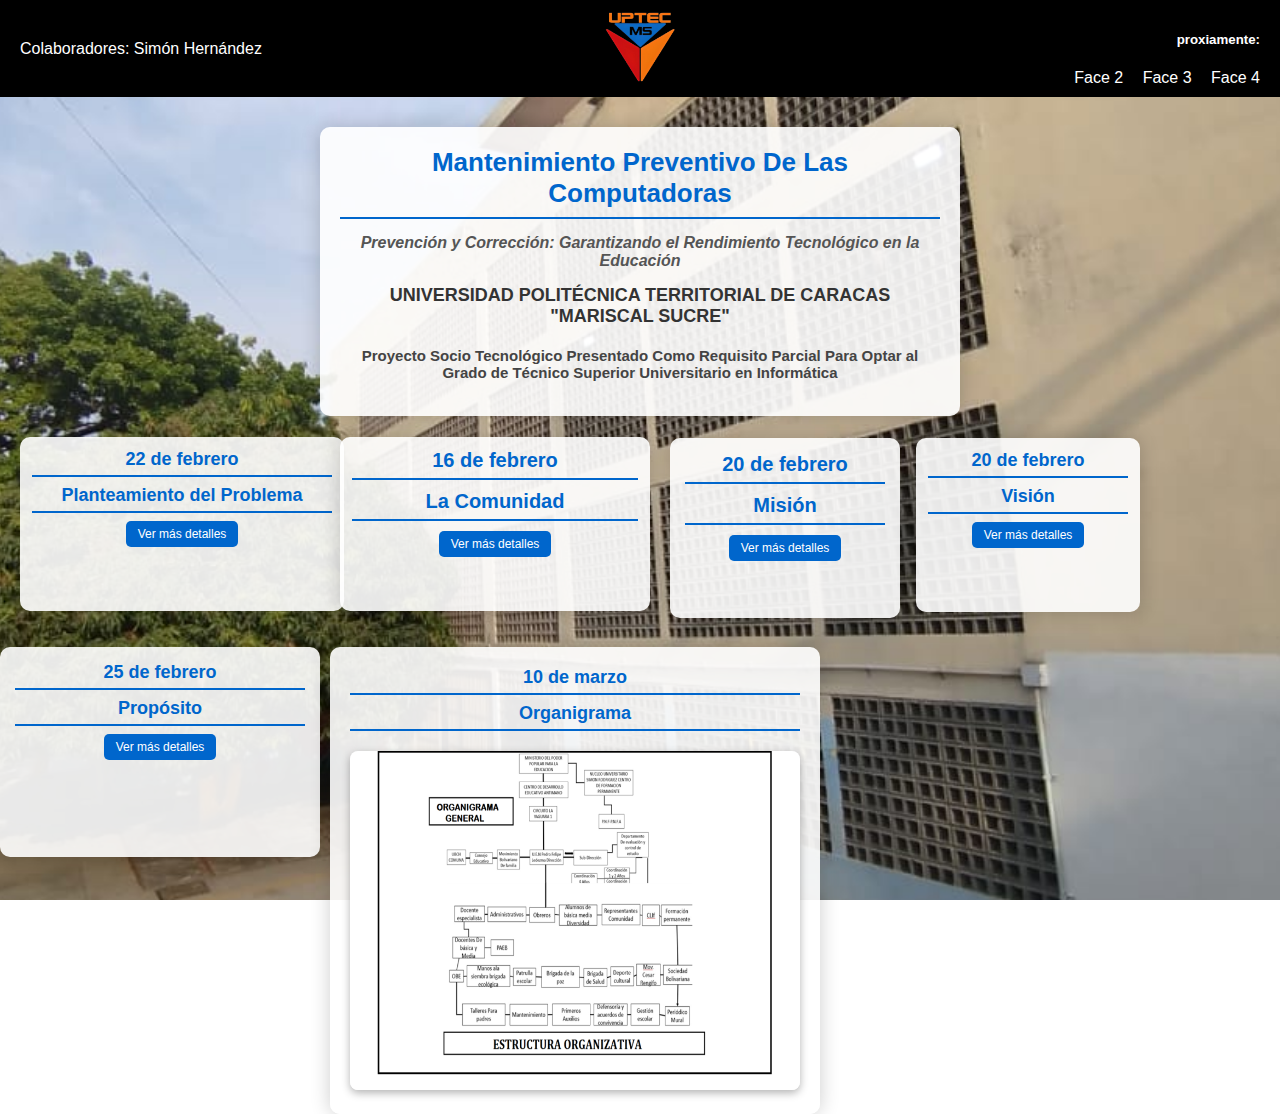
==== commit 508f7bf1: "Update index.html" ====
--- a/index.html
+++ b/index.html
@@ -3,92 +3,103 @@
 <head>
     <meta charset="UTF-8">
     <meta name="viewport" content="width=device-width, initial-scale=1.0">
-    <title>Prevención y Corrección: Garantizando el Rendimiento Tecnológico en la Educación</title>
-    <link rel="stylesheet" href="styles.css">
-    <meta charset="UTF-8">
-    <meta name="viewport" content="width=device-width, initial-scale=1.0">
-    <title>Prevención y Corrección: Garantizando el Rendimiento Tecnológico en la Educación</title>
+    <title>Mantenimiento Preventivo De Las Computadoras</title>
+    <link rel="stylesheet" href="style.css">
+    <link rel="stylesheet" href="responsive.css">
     <link rel="icon" href="foto de la escuela/logo.png">
 </head>
 <body>
-    <header>
-        <h1>Mantenimiento Preventivo De Las Computadoras</h1>
-        <h2>Prevención y Corrección: Garantizando el Rendimiento Tecnológico en la Educación</h2>
-        <p>UNIVERSIDAD POLITÉCNICA TERRITORIAL DE CARACAS "MARISCAL SUCRE"</p>
-        <h5> Proyecto Socio Tecnológico Presentado Como Requisito Parcial Para Optar al Grado de Técnico Superior Universitario en Informática</h5>
-    </header>
-    <nav>
-        <ul class="menu">
-            <li><a href="#">Home</a></li>
-            <li><span>|</span></li>
-            <li><a href="#">Face 2</a></li>
-        </ul>
-    </nav>
-    <div class="post">
-        <div class="post">
-             <h4>22 de febrero</h4>
-            <h2>Plantamiento del Problema</h2>
-            <button class="toggle-button" onclick="toggleContent('problema')">Mostrar mas></button>
-            <div id="problema" class="hidden-content">
+    <div class="navbar">
+        <div class="left-section">
+            <span>Colaboradores: Simón Hernández</span>
+        </div>
+        
+        <div class="center-section">
+            <div class="logo-container">
+                <div class="logo-text"></div>
+                <img src="foto de la escuela/logo.png" alt="Logo" class="logo-image">
+            </div>
+        </div>
+        
+        <div class="right-section">
+           <a><h5>proxiamente:</h5></a>
+            <a href="#" class="face-link">Face 2</a>
+            <a href="#" class="face-link">Face 3</a>
+            <a href="#" class="face-link">Face 4</a>
+        </div>
+    </div>
+    
+    <div class="content">
+        <div class="title-box">
+            <h1>Mantenimiento Preventivo De Las Computadoras</h1>
+            <h3>Prevención y Corrección: Garantizando el Rendimiento Tecnológico en la Educación</h3>
+            <h2>UNIVERSIDAD POLITÉCNICA TERRITORIAL DE CARACAS "MARISCAL SUCRE"</h2>
+            <p class="project-info">Proyecto Socio Tecnológico Presentado Como Requisito Parcial Para Optar al Grado de Técnico Superior Universitario en Informática</p>
+        </div>
+        
+        <div class="problem-box">
+            <h2 class="problem-title">22 de febrero</h2>
+            <h2 class="problem-title">Planteamiento del Problema</h2>
+            <button class="toggle-btn">Ver más detalles</button>
+            <div class="problem-content">
                 <p>En la Unidad Educativa Nacional Pedro Felipe Ledezma, las computadoras presentan fallas como bajo rendimiento, sistemas operativos dañados, sobrecalentamiento y periféricos defectuosos. Estas deficiencias afectan las actividades académicas y limitan el acceso de los estudiantes a herramientas digitales esenciales.</p>
                 <p>Los equipos son utilizados intensamente (30 horas semanales), pero carecen de mantenimiento adecuado. No hay personal técnico especializado ni recursos suficientes para reparaciones oportunas. Como resultado, muchas computadoras están inutilizadas, obligando a los estudiantes a compartir los pocos equipos funcionales o trabajar sin ellos.</p>
                 <p>Esta situación genera retrasos en proyectos académicos, dificulta el acceso a plataformas educativas y perjudica el desarrollo de habilidades digitales. Además, aumenta los costos por reparaciones que podrían evitarse con un mantenimiento preventivo adecuado.</p>
                 <p>Surgen preguntas clave: ¿Cómo mejorar el mantenimiento de los equipos? ¿De qué manera afecta esta situación el aprendizaje? ¿Qué capacitación necesitan docentes y alumnos? Responder estas interrogantes es fundamental para garantizar el acceso a la tecnología y mantener una educación de calidad.</p>
             </div>
         </div>
-        <div class="post">
-            <div class="post">
-                <h4>16 de febrero</h4>
-                <h2>La Comunidad</h2>
-                <button class="toggle-button" onclick="toggleContent('La Comunidad')">Mostrar mas></button>
-                <div id="La Comunidad" class="hidden-content">
-                    <p>La Unidad Educativa Nacional Pedro Felipe Ledezma, ubicada en Carapita, Caracas, es una institución que atiende a 772 estudiantes de primaria y media general, con edades entre 7 y 16 años. La población que usa los equipos de computación (alrededor de 500 personas) incluye principalmente estudiantes de 12 a 18 años y docentes de 30 a 60 años, con una distribución equilibrada entre hombres (55%) y mujeres (45%).
-
-                        Fundada en 2002 por la Cooperativa Mixta Raíces, en colaboración con el Ministerio de Educación y el Metro de Caracas, inicialmente solo ofrecía primaria. Con el tiempo, se expandió: en 2022 incorporó media general y en 2024 el ciclo diversificado.
-                        
-                        Actualmente, la escuela cuenta con 86 trabajadores (docentes, administrativos y personal de apoyo) y se destaca por su enfoque en la formación integral. Aunque ha fortalecido sus recursos tecnológicos, el mantenimiento correctivo y preventivo de los equipos es un desafío clave para garantizar un entorno educativo moderno y eficiente.</p>
-                </div>
-                <h4>20 de febrero</h4>
-                <h2>Misión</h2>
-                <button class="toggle-button" onclick="toggleContent('Misión')">Mostrar mas></button>
-                <div id="Misión" class="hidden-content">
-                    <p>Como institución La U.E.N Pedro Felipe Ledezma se compromete con la excelencia y la formación integral de todos sus estudiantes, basándose en la recuperación de sus raíces históricas y en una estrecha colaboración con las familias. La institución busca promover la participación activa de la comunidad educativa, fomentando valores y principios que guíen las acciones de la escuela hacia una educación de calidad. A través de un enfoque inclusivo y participativo, la misión de la institución es garantizar que los estudiantes reciban una educación que les permita desarrollarse tanto académica como personalmente, preparándolos para enfrentar los desafíos del futuro.</p>
-                </div>
-            
+        
+        <div class="box-2">
+            <h2 class="box-2-title">16 de febrero</h2>
+            <h2 class="box-2-title">La Comunidad</h2>
+            <button class="toggle-btn-2">Ver más detalles</button>
+            <div class="box-2-content">
+                <p>La Unidad Educativa Nacional Pedro Felipe Ledezma, ubicada en Carapita, Caracas, es una institución que atiende a 772 estudiantes de primaria y media general, con edades entre 7 y 16 años. La población que usa los equipos de computación (alrededor de 500 personas) incluye principalmente estudiantes de 12 a 18 años y docentes de 30 a 60 años, con una distribución equilibrada entre hombres (55%) y mujeres (45%).</p>
+                <p>Fundada en 2002 por la Cooperativa Mixta Raíces, en colaboración con el Ministerio de Educación y el Metro de Caracas, inicialmente solo ofrecía primaria. Con el tiempo, se expandió: en 2022 incorporó media general y en 2024 el ciclo diversificado.</p>
+                <p>Actualmente, la escuela cuenta con 86 trabajadores (docentes, administrativos y personal de apoyo) y se destaca por su enfoque en la formación integral. Aunque ha fortalecido sus recursos tecnológicos, el mantenimiento correctivo y preventivo de los equipos es un desafío clave para garantizar un entorno educativo moderno y eficiente.</p>
             </div>
-            <h4>20 de febrero</h4>
-            <h2>Visión</h2>
-            <button class="toggle-button" onclick="toggleContent('Visión')">Mostrar mas></button>
-            <div id="Visión" class="hidden-content">
+        </div>
+        
+        <div class="box-3">
+            <h2 class="box-3-title">20 de febrero</h2>
+            <h2 class="box-3-title">Misión</h2>
+            <button class="toggle-btn-3">Ver más detalles</button>
+            <div class="box-3-content">
+                <p>Como institución La U.E.N Pedro Felipe Ledezma se compromete con la excelencia y la formación integral de todos sus estudiantes, basándose en la recuperación de sus raíces históricas y en una estrecha colaboración con las familias. La institución busca promover la participación activa de la comunidad educativa, fomentando valores y principios que guíen las acciones de la escuela hacia una educación de calidad. A través de un enfoque inclusivo y participativo, la misión de la institución es garantizar que los estudiantes reciban una educación que les permita desarrollarse tanto académica como personalmente, preparándolos para enfrentar los desafíos del futuro.</p>
+            </div>
+        </div>
+        
+        <div class="box-4">
+            <h2 class="box-4-title">20 de febrero</h2>
+            <h2 class="box-4-title">Visión</h2>
+            <button class="toggle-btn-4">Ver más detalles</button>
+            <div class="box-4-content">
                 <p>En cuanto a su visión, la institución aspira a consolidarse como una comunidad educativa innovadora, inclusiva y comprometida con la excelencia académica. Su objetivo es ser un espacio donde los estudiantes desarrollen habilidades, creatividad y pensamiento crítico, convirtiéndose en ciudadanos responsables capaces de transformar su entorno educativo, familiar y social. La visión de la institución refleja su deseo de ser un referente en la formación de individuos integrales, preparados para contribuir positivamente a la sociedad</p>
-            
             </div>
-            <h4>25 de febrero</h4>
-            <h2>Propósito</h2>
-            <button class="toggle-button" onclick="toggleContent('Propósito')">Mostrar mas></button>
-            <div id="Propósito" class="hidden-content">
+        </div>
+        
+        <div class="box-5">
+            <h2 class="box-5-title">25 de febrero</h2>
+            <h2 class="box-5-title">Propósito</h2>
+            <button class="toggle-btn-5">Ver más detalles</button>
+            <div class="box-5-content">
                 <p>Tienen como propósito promover una educación integral que fortalezca la unión familiar, fomente la identidad cultural y refuerce los valores éticos y principios que guíen a los estudiantes en su desarrollo personal y social. A través de un enfoque centrado en el estudiante, la escuela busca no solo impartir conocimientos académicos, sino también inculcar valores como la responsabilidad, el respeto y la solidaridad, preparando a los alumnos para ser agentes de cambio en sus comunidades y en el mundo. Este propósito se alinea con la misión y visión de la institución, consolidando su compromiso con una educación de calidad y un desarrollo humano integral.</p>
             </div>
-
-            <div class="post">
-                <h4>10 de marzo</h4>
-                <h2>Organigrama</h2>
-                <button class="toggle-button" onclick="toggleContent('Organigrama')">Mostrar mas></button>
-                <div id="Organigrama" class="hidden-content">
-                    <img src="foto de la escuela/Organigrama.jpg" alt="Imagen de el Organigrama" style="width: 100%; max-width: 1000px; height: auto; border-radius: 20px;">
-                </div>
+        </div>
+        
+        <div class="box-6">
+            <h2 class="box-6-title">10 de marzo</h2>
+            <h2 class="box-6-title">Organigrama</h2>
+            <div class="box-6-image">
+                <img src="foto de la escuela/Organigrama.jpg" alt="Organigrama" class="organigrama-img">
             </div>
         </div>
-    </div>
-    <footer>
-        <p>Colaboradores: Simón Hernández</p>
-    </footer>
-    <script>
-        function toggleContent(id) {
-            const content = document.getElementById(id);
-            const isHidden = content.style.display === "none" || content.style.display === "";
-            content.style.display = isHidden ? "block" : "none";
-        }
-    </script>
 </body>
 </html>
+<!-- Modal para mostrar la imagen ampliada -->
+<div id="imageModal" class="modal">
+    <span class="close-modal">&times;</span>
+    <img class="modal-content" id="modalImg">
+</div>
+<!-- Vincular el archivo JavaScript externo -->
+<script src="script.js"></script>
--- a/style.css
+++ b/style.css
@@ -0,0 +1,648 @@
+body {
+    margin: 0;
+    padding: 0;
+    font-family: Arial, sans-serif;
+    background-size: cover;
+    background-position: center;
+    background-repeat: no-repeat;
+    background-attachment: fixed;
+}
+
+.navbar {
+    background-color: black;
+    color: white;
+    display: flex;
+    justify-content: space-between;
+    align-items: center;
+    padding: 10px 20px;
+    width: 100%;
+    box-sizing: border-box;
+}
+
+.left-section {
+    flex: 1;
+}
+
+.center-section {
+    flex: 1;
+    text-align: center;
+}
+
+.logo-container {
+    display: inline-block;
+}
+
+.logo-text {
+    font-weight: bold;
+    font-size: 24px;
+}
+
+.logo-image {
+    height: 70px; /* Increased from 40px to 80px */
+    width: auto;
+    display: block;
+    /* display: none; */
+}
+
+.right-section {
+    flex: 1;
+    text-align: right;
+}
+
+.face-link {
+    color: white;
+    text-decoration: none;
+    margin-left: 15px;
+    display: inline-block;
+    position: relative;
+    transition: transform 0.3s ease;
+}
+
+/* Animation for Face links */
+@keyframes pulse {
+    0% { transform: scale(1); }
+    50% { transform: scale(1.1); }
+    100% { transform: scale(1); }
+}
+
+.face-link {
+    animation: pulse 2s infinite;
+}
+
+.face-link:hover {
+    color: #ff0000;
+    animation-play-state: paused;
+}
+
+.face-link:nth-child(1) {
+    animation-delay: 0s;
+}
+
+.face-link:nth-child(2) {
+    animation-delay: 0.5s;
+}
+
+.face-link:nth-child(3) {
+    animation-delay: 1s;
+}
+
+.content {
+    padding: 20px;
+}
+/* Fondo de la página */
+body {
+    margin: 0;
+    font-family: Arial, sans-serif;
+    background: url('foto de la escuela/foto.jpg') no-repeat center center fixed; /* Imagen de fondo */
+    background-size: cover; /* Ajusta la imagen para cubrir toda la página */
+    color: #333; /* Color del texto por defecto */
+}
+/*cuadrado del mantenimiento de la pagina*/
+.title-box {
+    background-color: rgba(255, 255, 255, 0.9);
+    border-radius: 10px;
+    padding: 20px;  /* Reduced from 30px */
+    margin: 10px auto;  /* Reduced from 50px */
+    max-width: 600px;  /* Reduced from 800px */
+    text-align: center;
+    box-shadow: 0 0 20px rgba(0, 0, 0, 0.2);
+}
+
+.title-box h1 {
+    color: #0066cc;
+    margin-top: 0;
+    margin-bottom: 15px;  /* Reduced from 20px */
+    font-size: 26px;  /* Reduced from 32px */
+    border-bottom: 2px solid #0066cc;
+    padding-bottom: 8px;  /* Reduced from 10px */
+}
+
+.title-box h2 {
+    color: #333;
+    margin: 15px 0;  /* Reduced from 20px */
+    font-size: 18px;  /* Reduced from 22px */
+}
+
+.title-box h3 {
+    color: #555;
+    margin: 12px 0;  /* Reduced from 15px */
+    font-size: 16px;  /* Reduced from 20px */
+    font-style: italic;
+}
+
+.project-info {
+    margin-top: 20px;  /* Reduced from 25px */
+    font-weight: bold;
+    color: #444;
+    font-size: 15px;  /* Reduced from 18px */
+}
+/*final de ese codigo */
+
+/* primer cuadro plantamiento del problema */
+.problem-box {
+    background-color: rgba(255, 255, 255, 0.9);
+    border-radius: 10px;
+    padding: 12px;  /* Reducido de 15px */
+    margin: 30px auto;
+    max-width: 300px;  /* Reducido de 400px */
+    text-align: center;
+    box-shadow: 0 0 20px rgba(0, 0, 0, 0.2);
+    position: relative;
+    overflow: hidden;
+    animation: fadeIn 1s ease-in-out;
+    margin-right: auto;
+    margin-left: 10px;
+}
+
+.problem-title {
+    color: #0066cc;
+    margin-top: 0;
+    margin-bottom: 8px;  /* Reducido de 10px */
+    font-size: 18px;  /* Reducido de 20px */
+    border-bottom: 2px solid #0066cc;
+    padding-bottom: 5px;  /* Reducido de 6px */
+}
+
+.toggle-btn {
+    background-color: #0066cc;
+    color: white;
+    border: none;
+    padding: 6px 12px;  /* Reduced from 8px 16px */
+    border-radius: 5px;
+    cursor: pointer;
+    font-size: 12px;  /* Reduced from 14px */
+    transition: background-color 0.3s ease;
+}
+
+.toggle-btn:hover {
+    background-color: #004c99;
+}
+
+.problem-content {
+    max-height: 0;
+    overflow: hidden;
+    transition: max-height 0.5s ease;
+    text-align: left;
+    margin-top: 15px;
+}
+
+.problem-content p {
+    margin: 10px 0;
+    line-height: 1.5;
+    color: #333;
+}
+/*final de ese codigo */
+
+/* Segundo cuadro - La Comunidad */
+.box-2 {
+    background-color: rgba(255, 255, 255, 0.9);
+    border-radius: 10px;
+    padding: 12px; /* Reducido de 15px */
+    margin: 10px auto;
+    max-width: 300px; /* Reducido de 400px */
+    text-align: center;
+    box-shadow: 0 0 20px rgba(0, 0, 0, 0.2);
+    position: relative;
+    top: -194px;
+    overflow: hidden;
+    animation: slideIn 1s ease-in-out;
+    float: left;
+    margin-left: 340px;
+    margin-right: auto;
+    clear: left;
+}
+
+.box-2-title {
+    color: #0066cc;
+    margin-top: 0;
+    margin-bottom: 8px; /* Reducido de 10px */
+    font-size: 18px; /* Reducido de 20px */
+    border-bottom: 2px solid #0066cc;
+    padding-bottom: 5px; /* Reducido de 6px */
+}
+
+@keyframes slideIn {
+    from { opacity: 0; transform: translateX(20px); }
+    to { opacity: 1; transform: translateX(0); }
+}
+
+.box-2-title {
+    color: #0066cc;
+    margin-top: 0;
+    margin-bottom: 10px;
+    font-size: 20px;
+    border-bottom: 2px solid #0066cc;
+    padding-bottom: 6px;
+}
+
+.toggle-btn-2 {
+    background-color: #0066cc;
+    color: white;
+    border: none;
+    padding: 6px 12px;
+    border-radius: 5px;
+    cursor: pointer;
+    font-size: 12px;
+    transition: background-color 0.3s ease;
+}
+
+.toggle-btn-2:hover {
+    background-color: #004c99;
+}
+
+.box-2-content {
+    max-height: 0;
+    overflow: hidden;
+    transition: max-height 0.5s ease;
+    text-align: left;
+    margin-top: 15px;
+}
+
+.box-2-content p {
+    margin: 10px 0;
+    line-height: 1.5;
+    color: #333;
+}
+/*final de ese codigo */
+
+/* Add these styles to fix positioning issues */
+.problem-box, .box-2 {
+    position: absolute;
+    height: auto;
+    min-height: 150px; /* Set a minimum height */
+}
+
+.problem-box {
+    left: 10px;
+    top: 250px; /* Adjust as needed */
+}
+/* Adjust the top position of both boxes to move them lower */
+.problem-box {
+    left: 10px;
+    top: 310px; /* Increased from 250px to move down */
+}
+
+.box-2 {
+    right: 520px;
+    top: 290px; /* Increased from 250px to move down */
+}
+
+/* Ensure container has enough height */
+.content {
+    position: relative;
+    min-height: 700px; /* Increased to accommodate lower boxes */
+}
+
+
+.box-2 {
+    right: 630px;
+    top: 330px; /* Adjust as needed */
+}
+
+.content {
+    position: relative;
+    min-height: 500px; /* Ensure enough space for both boxes */
+}
+/* Tercer cuadro - Objetivos del Proyecto */
+.box-3 {
+    background-color: rgba(255, 255, 255, 0.9);
+    border-radius: 10px;
+    padding: 15px;
+    max-width: 200px;
+    text-align: center;
+    box-shadow: 0 0 20px rgba(0, 0, 0, 0.2);
+    position: absolute;
+    overflow: hidden;
+    animation: fadeUp 1s ease-in-out;
+    right: 380px;
+    top: 341px;
+    min-height: 150px;
+}
+
+@keyframes fadeUp {
+    from { opacity: 0; transform: translateY(20px); }
+    to { opacity: 1; transform: translateY(0); }
+}
+
+.box-3-title {
+    color: #0066cc;
+    margin-top: 0;
+    margin-bottom: 10px;
+    font-size: 20px;
+    border-bottom: 2px solid #0066cc;
+    padding-bottom: 6px;
+}
+
+.toggle-btn-3 {
+    background-color: #0066cc;
+    color: white;
+    border: none;
+    padding: 6px 12px;
+    border-radius: 5px;
+    cursor: pointer;
+    font-size: 12px;
+    transition: background-color 0.3s ease;
+}
+
+.toggle-btn-3:hover {
+    background-color: #004c99;
+}
+
+.box-3-content {
+    max-height: 0;
+    overflow: hidden;
+    transition: max-height 0.5s ease;
+    text-align: left;
+    margin-top: 15px;
+}
+
+.box-3-content p {
+    margin: 10px 0;
+    line-height: 1.5;
+    color: #333;
+}
+
+.box-3-content ul {
+    margin: 10px 0;
+    padding-left: 20px;
+}
+
+.box-3-content li {
+    margin-bottom: 8px;
+    line-height: 1.5;
+    color: #333;
+}
+/*final de ese codigo */
+
+/* Cuarto cuadro - Metodología */
+.box-4 {
+    background-color: rgba(255, 255, 255, 0.9);
+    border-radius: 10px;
+    padding: 12px;
+    max-width: 200px;
+    text-align: center;
+    box-shadow: 0 0 20px rgba(0, 0, 0, 0.2);
+    position: absolute;
+    overflow: hidden;
+    animation: rotateIn 1s ease-in-out;
+    right: 140px;
+    top: 341px;
+    min-height: 150px;
+}
+
+@keyframes rotateIn {
+    from { opacity: 0; transform: rotateY(90deg); }
+    to { opacity: 1; transform: rotateY(0); }
+}
+
+.box-4-title {
+    color: #0066cc;
+    margin-top: 0;
+    margin-bottom: 8px;
+    font-size: 18px;
+    border-bottom: 2px solid #0066cc;
+    padding-bottom: 5px;
+}
+
+.toggle-btn-4 {
+    background-color: #0066cc;
+    color: white;
+    border: none;
+    padding: 6px 12px;
+    border-radius: 5px;
+    cursor: pointer;
+    font-size: 12px;
+    transition: background-color 0.3s ease;
+}
+
+.toggle-btn-4:hover {
+    background-color: #004c99;
+}
+
+.box-4-content {
+    max-height: 0;
+    overflow: hidden;
+    transition: max-height 0.5s ease;
+    text-align: left;
+    margin-top: 15px;
+}
+
+.box-4-content p {
+    margin: 10px 0;
+    line-height: 1.5;
+    color: #333;
+}
+
+.box-4-content ul {
+    margin: 10px 0;
+    padding-left: 20px;
+}
+
+.box-4-content li {
+    margin-bottom: 8px;
+    line-height: 1.5;
+    color: #333;
+}
+/*final de ese codigo */
+
+/* Quinto cuadro - Resultados Esperados */
+.box-5 {
+    background-color: rgba(255, 255, 255, 0.9);
+    border-radius: 10px;
+    padding: 15px; /* Aumentado de 12px */
+    max-width: 300px; /* Aumentado de 200px */
+    text-align: center;
+    box-shadow: 0 0 20px rgba(0, 0, 0, 0.2);
+    position: absolute;
+    overflow: hidden;
+    animation: bounceIn 1s ease-in-out;
+    right: 960px;
+    top: 550px;
+    min-height: 180px; /* Aumentado de 150px */
+}
+
+@keyframes bounceIn {
+    0% { opacity: 0; transform: scale(0.3); }
+    50% { opacity: 1; transform: scale(1.05); }
+    70% { transform: scale(0.9); }
+    100% { transform: scale(1); }
+}
+
+.box-5-title {
+    color: #0066cc;
+    margin-top: 0;
+    margin-bottom: 8px;
+    font-size: 18px;
+    border-bottom: 2px solid #0066cc;
+    padding-bottom: 5px;
+}
+
+.toggle-btn-5 {
+    background-color: #0066cc;
+    color: white;
+    border: none;
+    padding: 6px 12px;
+    border-radius: 5px;
+    cursor: pointer;
+    font-size: 12px;
+    transition: background-color 0.3s ease;
+}
+
+.toggle-btn-5:hover {
+    background-color: #004c99;
+}
+
+.box-5-content {
+    max-height: 0;
+    overflow: hidden;
+    transition: max-height 0.5s ease;
+    text-align: left;
+    margin-top: 15px;
+}
+
+.box-5-content p {
+    margin: 10px 0;
+    line-height: 1.5;
+    color: #333;
+}
+
+.box-5-content ul {
+    margin: 10px 0;
+    padding-left: 20px;
+}
+
+.box-5-content li {
+    margin-bottom: 8px;
+    line-height: 1.5;
+    color: #333;
+}
+/*final de ese codigo */
+
+/* Sexto cuadro - Solo título */
+.box-6 {
+    background-color: rgba(255, 255, 255, 0.9);
+    border-radius: 10px;
+    padding: 15px;
+    max-width: 300px;
+    text-align: center;
+    box-shadow: 0 0 20px rgba(0, 0, 0, 0.2);
+    position: absolute;
+    overflow: hidden;
+    animation: zoomIn 1s ease-in-out;
+    right: 380px;
+    top: 550px;
+    min-height: 100px;
+}
+
+@keyframes zoomIn {
+    from { opacity: 0; transform: scale(0.5); }
+    to { opacity: 1; transform: scale(1); }
+}
+
+.box-6-title {
+    color: #0066cc;
+    margin-top: 0;
+    margin-bottom: 8px;
+    font-size: 18px;
+    border-bottom: 2px solid #0066cc;
+    padding-bottom: 5px;
+}
+/*final de ese codigo */
+
+/* Estilo para la imagen en el cuadro 6 */
+.box-6-image {
+    margin-top: 15px;
+    text-align: center;
+}
+
+.organigrama-img {
+    max-width: 100%;
+    height: auto;
+    border-radius: 5px;
+    box-shadow: 0 2px 5px rgba(0, 0, 0, 0.2);
+}
+
+/* Ajustar el tamaño del cuadro 6 para acomodar la imagen */
+.box-6 {
+    max-width: 450px;
+    min-height: 350px;
+    padding-bottom: 20px;
+    padding: 20px;
+    position: absolute;
+    right: 460px; /* Posición original */
+    top: 550px;
+    transition: right 0.8s ease-in-out; /* Añadida transición suave */
+}
+
+/* Clase para mover el cuadro a la izquierda */
+.box-6.move-left {
+    right: -150px; /* Nueva posición más a la izquierda */
+}
+
+.box-6-image {
+    margin-top: 20px; /* Aumentado de 15px */
+    text-align: center;
+}
+
+.organigrama-img {
+    max-width: 100%;
+    height: auto;
+    border-radius: 8px; /* Aumentado de 5px */
+    box-shadow: 0 3px 8px rgba(0, 0, 0, 0.3); /* Sombra más pronunciada */
+}
+
+/* Modal para mostrar la imagen ampliada */
+.modal {
+    display: none;
+    position: fixed;
+    z-index: 1000;
+    left: 0;
+    top: 0;
+    width: 100%;
+    height: 100%;
+    background-color: rgba(0, 0, 0, 0.9);
+    overflow: auto;
+    transition: all 0.3s ease;
+}
+
+.modal-content {
+    display: block;
+    margin: 2% auto; /* Reducido de 5% para dar más espacio a la imagen */
+    max-width: 95%; /* Aumentado de 90% */
+    max-height: 95%; /* Aumentado de 90% */
+    animation: zoom 0.6s;
+    object-fit: contain; /* Asegura que la imagen se ajuste manteniendo su proporción */
+    box-shadow: 0 0 20px rgba(255, 255, 255, 0.2);
+}
+
+@keyframes zoom {
+    from {transform: scale(0.1)}
+    to {transform: scale(1)}
+}
+
+.close-modal {
+    position: absolute;
+    top: 15px;
+    right: 35px;
+    color: #f1f1f1;
+    font-size: 40px;
+    font-weight: bold;
+    transition: 0.3s;
+    cursor: pointer;
+    z-index: 1001; /* Asegura que esté por encima de la imagen */
+}
+
+.close-modal:hover {
+    color: #bbb;
+    text-decoration: none;
+}
+
+/* Cursor para indicar que la imagen es clickeable */
+.organigrama-img {
+    cursor: pointer;
+    transition: opacity 0.3s;
+}
+
+.organigrama-img:hover {
+    opacity: 0.8;
+}
--- a/responsive.css
+++ b/responsive.css
@@ -0,0 +1,304 @@
+/* Estilos responsivos para diferentes dispositivos */
+
+/* Tablets (768px - 1023px) */
+@media screen and (max-width: 1023px) {
+    .navbar {
+        flex-direction: column;
+        padding: 10px 0;
+    }
+    
+    .left-section, .center-section, .right-section {
+        width: 100%;
+        margin: 5px 0;
+        text-align: center;
+    }
+    
+    .content {
+        padding: 10px;
+    }
+    
+    .title-box {
+        width: 90%;
+        margin: 20px auto;
+        padding: 15px;
+    }
+    
+    .title-box h1 {
+        font-size: 24px;
+    }
+    
+    .title-box h2 {
+        font-size: 18px;
+    }
+    
+    .title-box h3 {
+        font-size: 16px;
+    }
+    
+    /* Ajustar posiciones de los cuadros */
+    .problem-box, .box-2, .box-3, .box-4, .box-5, .box-6 {
+        position: static;
+        width: 90%;
+        max-width: none;
+        margin: 20px auto;
+        float: none;
+        clear: both;
+    }
+    
+    .box-2 {
+        top: auto;
+        margin-left: auto;
+    }
+    
+    /* Asegurar que los cuadros sean visibles */
+    .box-5, .box-6 {
+        display: block !important;
+    }
+}
+
+/* Móviles (hasta 767px) */
+@media screen and (max-width: 767px) {
+    .navbar {
+        padding: 5px 0;
+    }
+    
+    .logo-image {
+        width: 60px;
+        height: 60px;
+    }
+    
+    .title-box {
+        padding: 10px;
+    }
+    
+    .title-box h1 {
+        font-size: 20px;
+    }
+    
+    .title-box h2 {
+        font-size: 16px;
+    }
+    
+    .title-box h3, .project-info {
+        font-size: 14px;
+    }
+    
+    /* Ajustar tamaño de los cuadros */
+    .problem-box, .box-2, .box-3, .box-4, .box-5, .box-6 {
+        padding: 10px;
+        margin: 15px auto;
+    }
+    
+    /* Ajustar tamaño de texto */
+    .problem-title, .box-2-title, .box-3-title, .box-4-title, .box-5-title, .box-6-title {
+        font-size: 16px;
+        margin-bottom: 5px;
+    }
+    
+    .toggle-btn, .toggle-btn-2, .toggle-btn-3, .toggle-btn-4, .toggle-btn-5 {
+        padding: 5px 10px;
+        font-size: 12px;
+    }
+    
+    /* Ajustar modal para imágenes */
+    .modal-content {
+        margin: 10% auto;
+        max-width: 95%;
+    }
+    
+    .close-modal {
+        top: 10px;
+        right: 20px;
+        font-size: 30px;
+    }
+    
+    /* Ocultar algunos elementos en móviles */
+    .right-section a:not(:first-child) {
+        display: none;
+    }
+}
+
+/* Ajustes para pantallas muy pequeñas */
+@media screen and (max-width: 480px) {
+    .title-box h1 {
+        font-size: 18px;
+    }
+    
+    .title-box h2 {
+        font-size: 14px;
+    }
+    
+    .title-box h3, .project-info {
+        font-size: 12px;
+    }
+    
+    .problem-content p, .box-2-content p, .box-3-content p, .box-4-content p, .box-5-content p {
+        font-size: 14px;
+    }
+}
+
+/* Ajustes para pantallas grandes */
+@media screen and (min-width: 1400px) {
+    .content {
+        max-width: 1300px;
+        margin: 0 auto;
+    }
+}
+
+
+/* For mobile devices */
+@media screen and (max-width: 767px) {
+    .navbar {
+        flex-direction: column;
+        padding: 10px 0;
+    }
+    
+    .left-section, .center-section, .right-section {
+        width: 100%;
+        margin: 5px 0;
+        text-align: center;
+    }
+    
+    .content {
+        padding: 10px;
+    }
+    
+    .title-box {
+        width: 90%;
+        margin: 20px auto;
+        padding: 15px;
+    }
+    
+    .title-box h1 {
+        font-size: 24px;
+    }
+    
+    .title-box h2 {
+        font-size: 18px;
+    }
+    
+    .title-box h3 {
+        font-size: 16px;
+    }
+    
+    /* Ajustar posiciones de los cuadros */
+    .problem-box, .box-2, .box-3, .box-4, .box-5, .box-6 {
+        position: static;
+        width: 90%;
+        max-width: none;
+        margin: 20px auto;
+        float: none;
+        clear: both;
+    }
+    
+    .box-2 {
+        top: auto;
+        margin-left: auto;
+    }
+    
+    /* Asegurar que los cuadros sean visibles */
+    .box-5, .box-6 {
+        display: block !important;
+    }
+}
+
+/* Móviles (hasta 767px) */
+@media screen and (max-width: 767px) {
+    .navbar {
+        padding: 5px 0;
+    }
+    
+    .logo-image {
+        width: 60px;
+        height: 60px;
+    }
+    
+    .title-box {
+        padding: 10px;
+    }
+    
+    .title-box h1 {
+        font-size: 20px;
+    }
+    
+    .title-box h2 {
+        font-size: 16px;
+    }
+    
+    .title-box h3, .project-info {
+        font-size: 14px;
+    }
+    
+    /* Ajustar tamaño de los cuadros */
+    .problem-box, .box-2, .box-3, .box-4, .box-5, .box-6 {
+        padding: 10px;
+        margin: 15px auto;
+    }
+    
+    /* Ajustar tamaño de texto */
+    .problem-title, .box-2-title, .box-3-title, .box-4-title, .box-5-title, .box-6-title {
+        font-size: 16px;
+        margin-bottom: 5px;
+    }
+    
+    .toggle-btn, .toggle-btn-2, .toggle-btn-3, .toggle-btn-4, .toggle-btn-5 {
+        padding: 5px 10px;
+        font-size: 12px;
+    }
+    
+    /* Ajustar modal para imágenes */
+    .modal-content {
+        margin: 10% auto;
+        max-width: 95%;
+    }
+    
+    .close-modal {
+        top: 10px;
+        right: 20px;
+        font-size: 30px;
+    }
+    
+    /* Ocultar algunos elementos en móviles */
+    .right-section a:not(:first-child) {
+        display: none;
+    }
+    
+    /* Fix for navigation text and Face links visibility on mobile */
+    .right-section {
+        display: flex;
+        flex-wrap: wrap;
+        justify-content: center;
+        width: 100%;
+    }
+    
+    .right-section a h5 {
+        display: block;
+        margin: 5px auto;
+        font-size: 14px;
+        text-align: center;
+        width: 100%;
+    }
+    
+    .right-section .face-link {
+        display: inline-block !important;
+        margin: 5px;
+        padding: 5px 10px;
+        background-color: rgba(0, 0, 0, 0.7);
+        border-radius: 5px;
+        font-size: 14px;
+    }
+}
+
+/* For very small screens */
+@media screen and (max-width: 480px) {
+    .right-section a h5 {
+        font-size: 12px;
+        margin: 3px auto;
+    }
+    
+    .right-section .face-link {
+        font-size: 12px;
+        padding: 4px 8px;
+        margin: 3px;
+    }
+}
